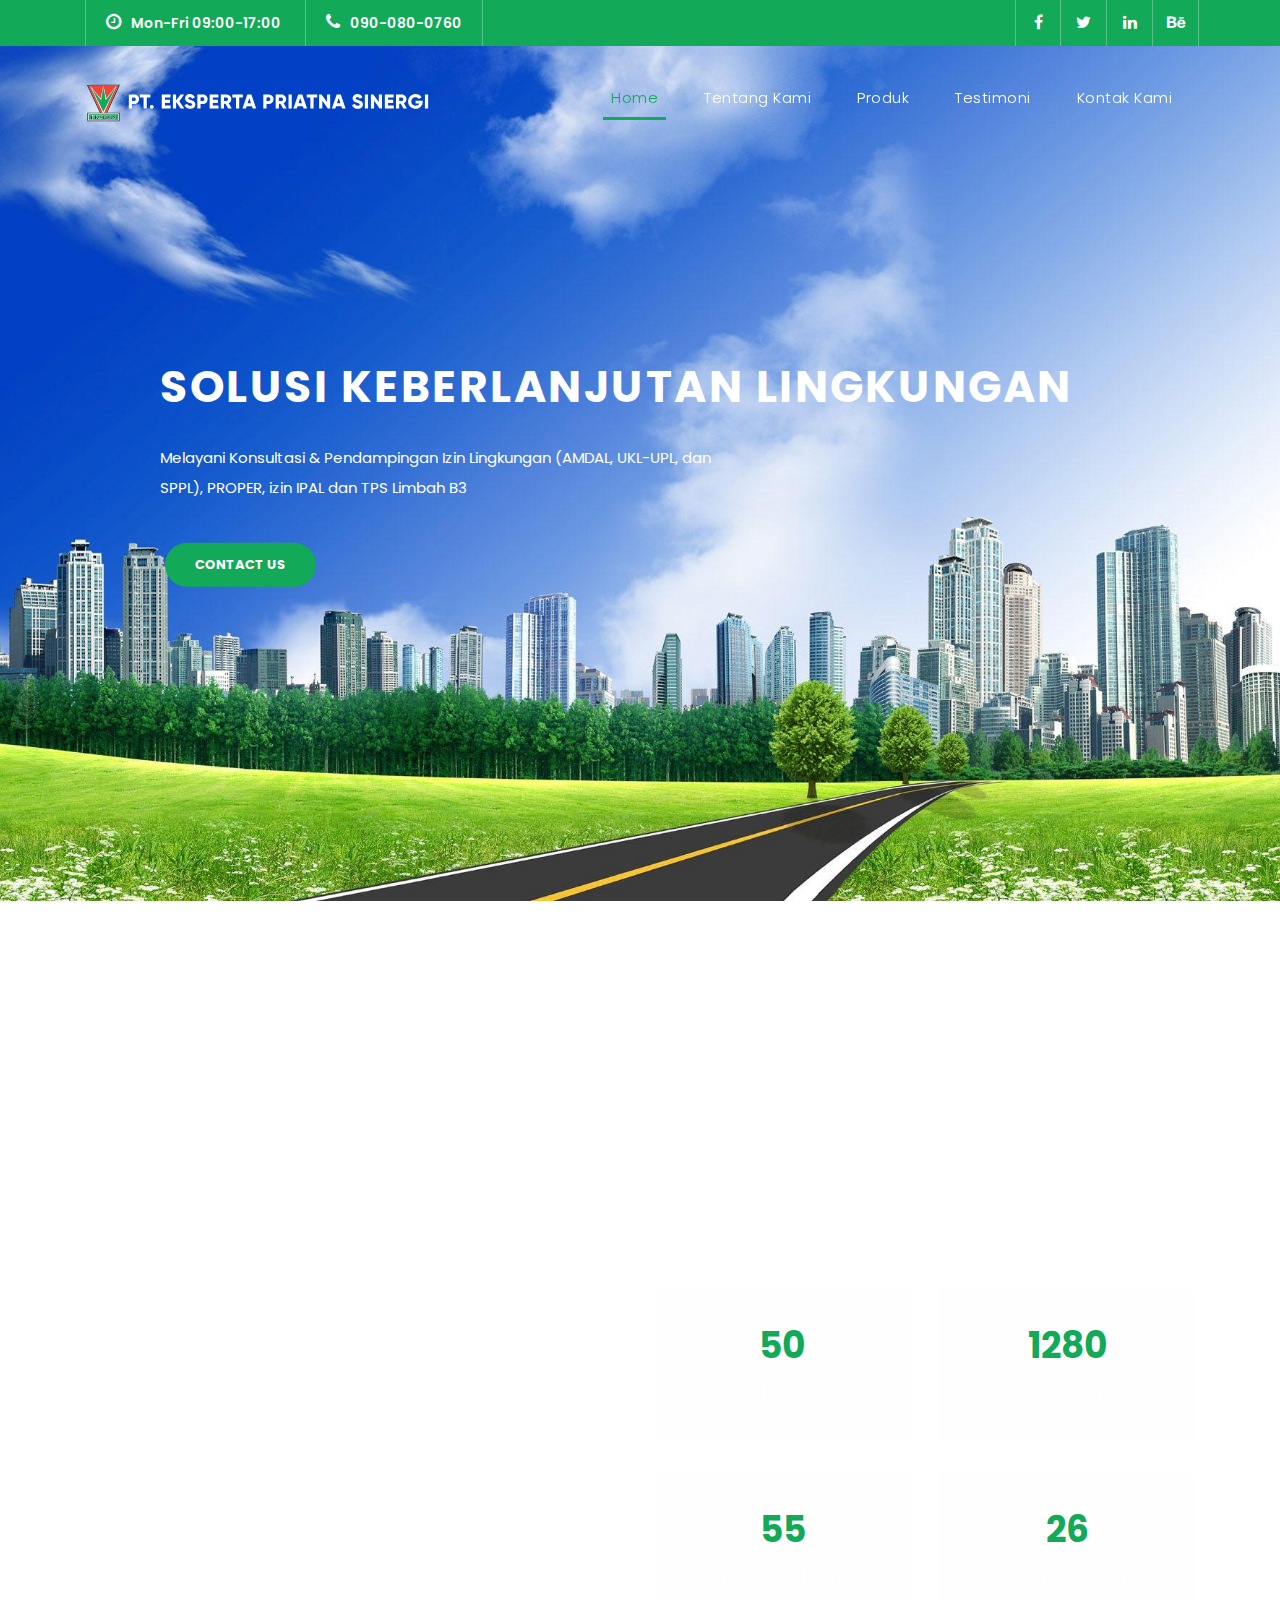
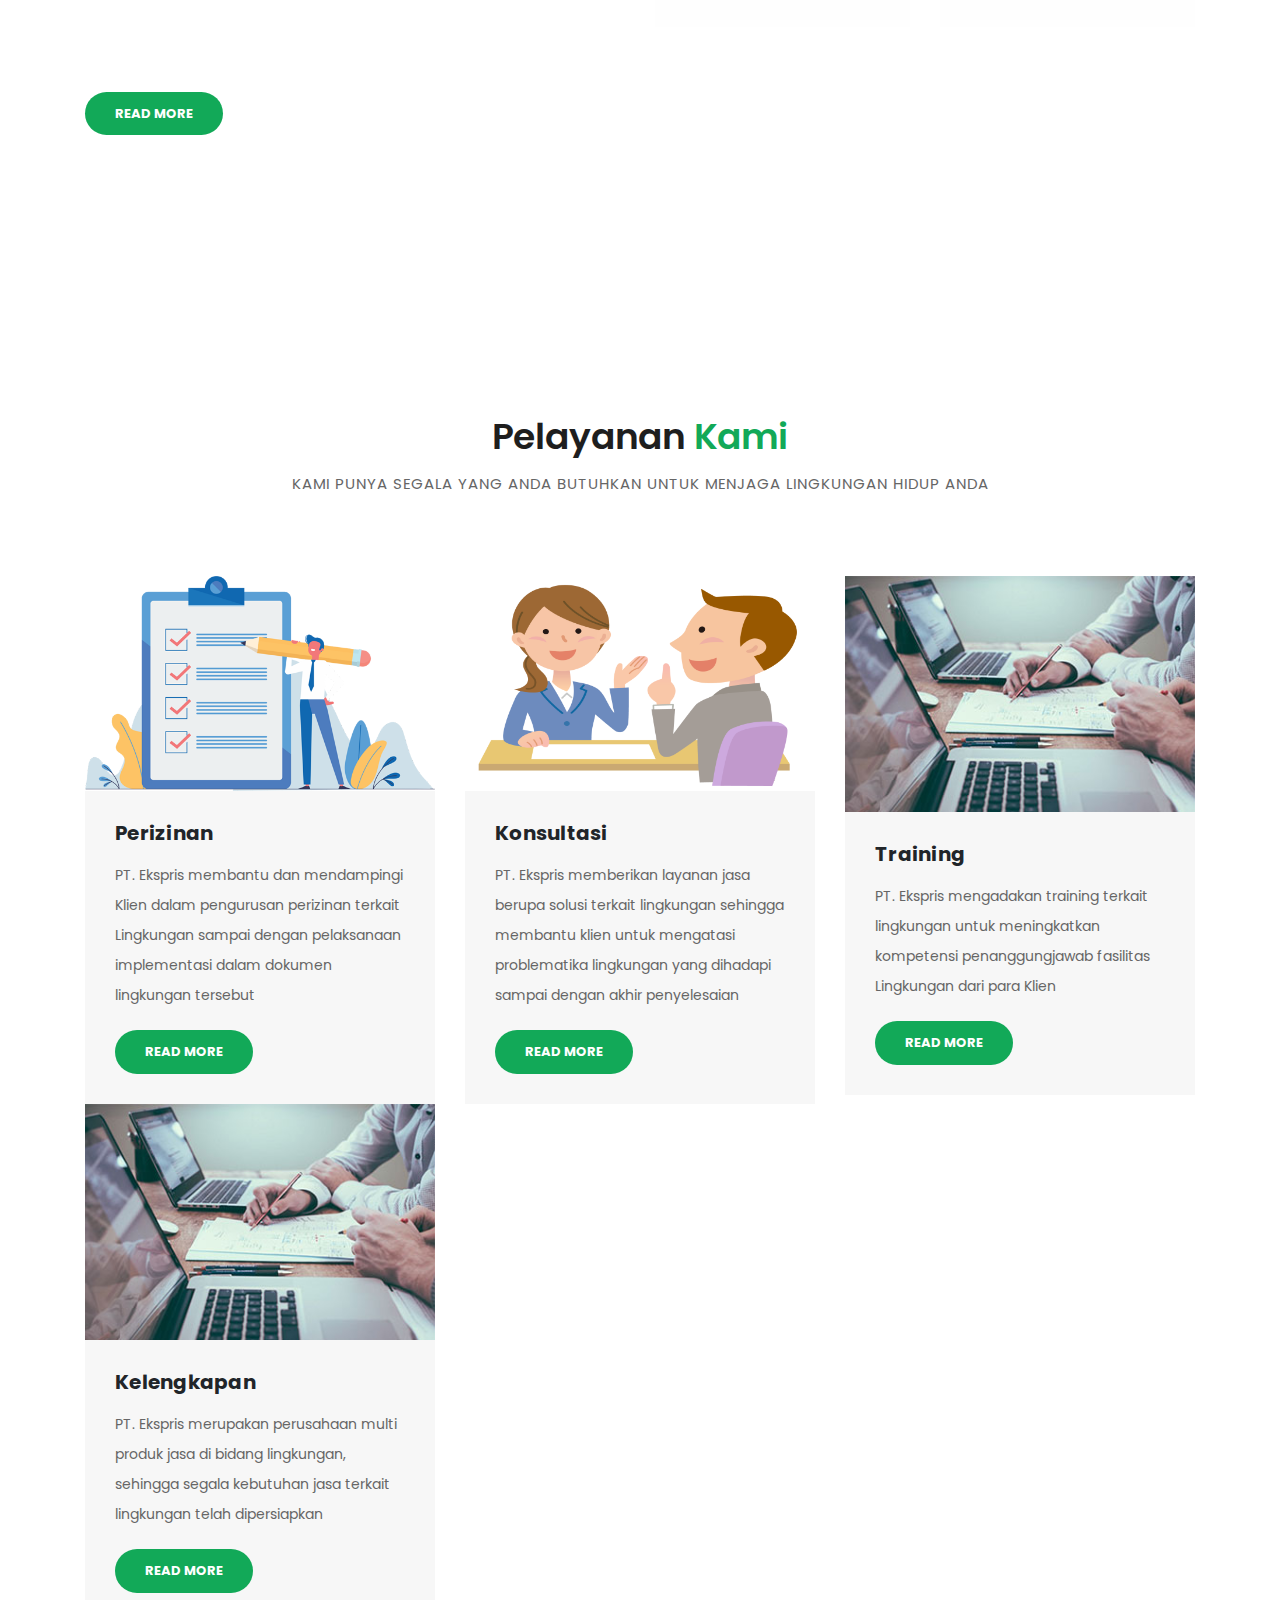
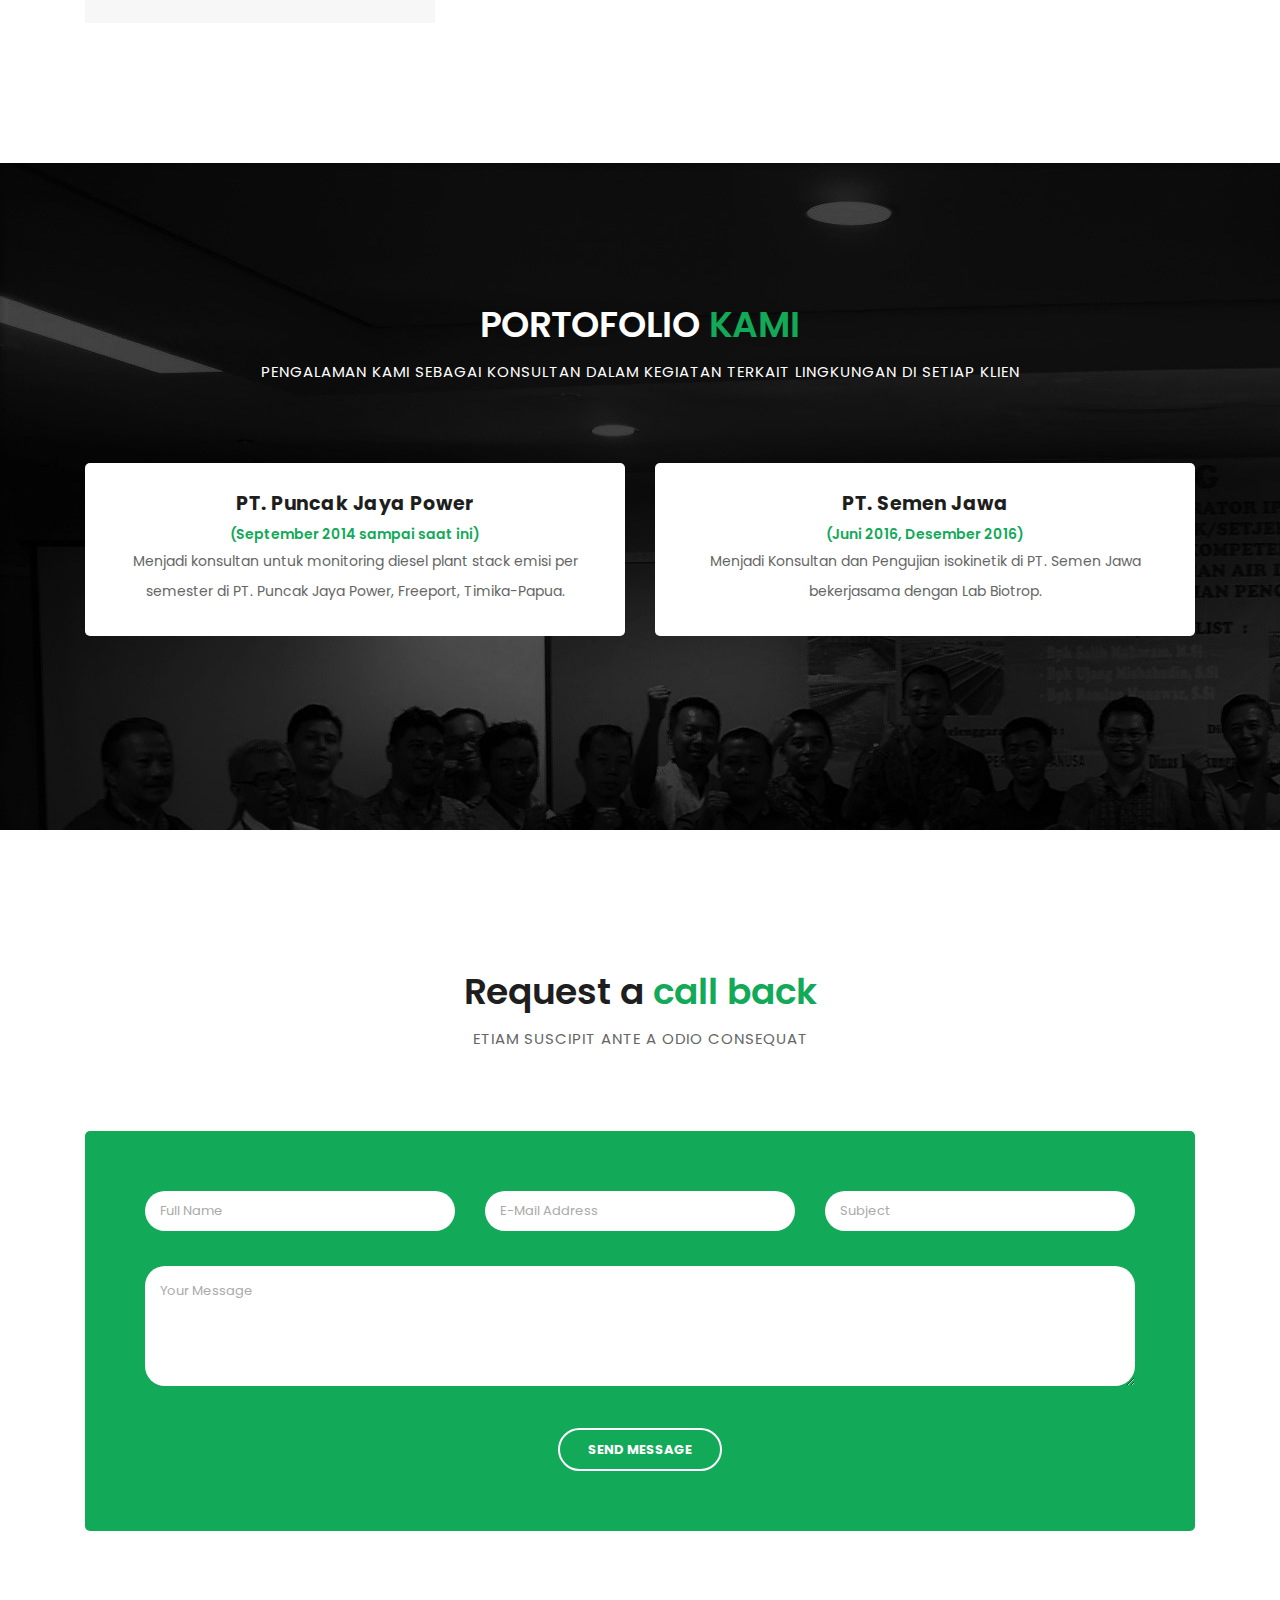
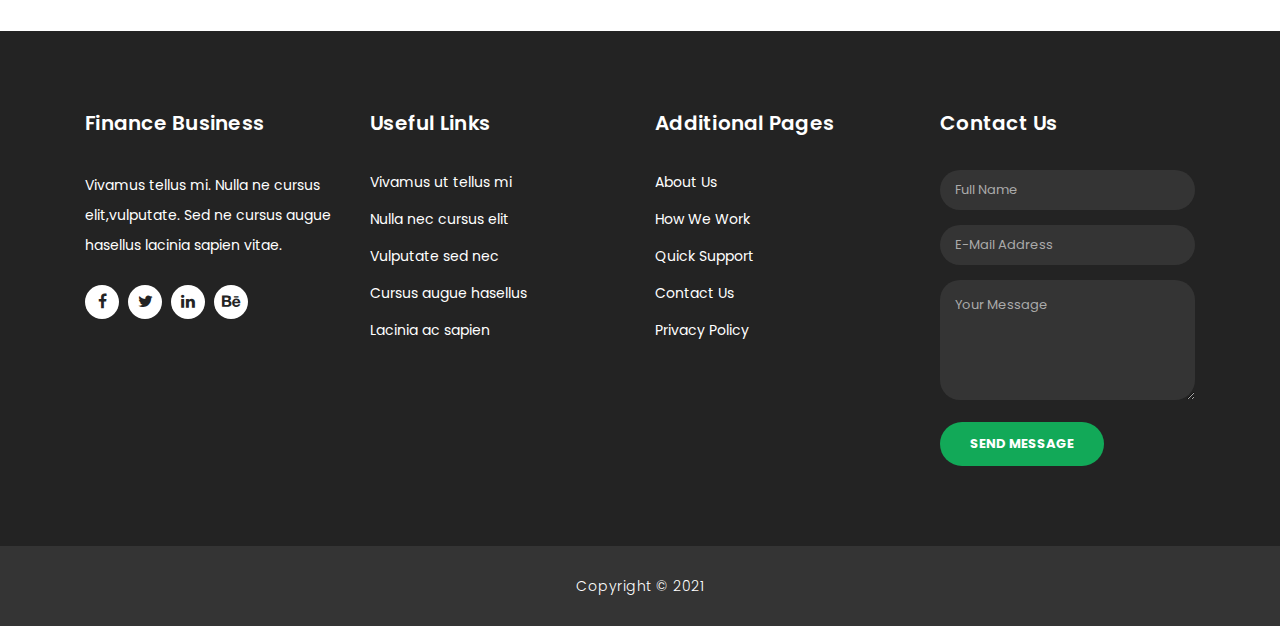
==== index.html @ 0d69b21a "remove logotext and add auto slide" ====
<!DOCTYPE html>
<html lang="en">
  <head>
    <meta charset="utf-8" />
    <meta
      name="viewport"
      content="width=device-width, initial-scale=1, shrink-to-fit=no"
    />
    <meta name="description" content="" />
    <meta name="author" content="TemplateMo" />
    <link
      href="https://fonts.googleapis.com/css?family=Poppins:100,200,300,400,500,600,700,800,900&display=swap"
      rel="stylesheet"
    />

    <title>PT. EKSPERTA PRIATNA TEKNOLOGI</title>

    <!-- Bootstrap core CSS -->
    <link href="vendor/bootstrap/css/bootstrap.min.css" rel="stylesheet" />

    <!-- Additional CSS Files -->
    <link rel="stylesheet" href="assets/css/fontawesome.css" />
    <link rel="stylesheet" href="assets/css/templatemo-finance-business.css" />
    <link rel="stylesheet" href="assets/css/owl.css" />
    <!--

Finance Business TemplateMo

https://templatemo.com/tm-545-finance-business

-->
  </head>

  <body>
    <!-- ***** Preloader Start ***** -->
    <div id="preloader">
      <div class="jumper">
        <div></div>
        <div></div>
        <div></div>
      </div>
    </div>
    <!-- ***** Preloader End ***** -->

    <!-- Header -->
    <div class="sub-header">
      <div class="container">
        <div class="row">
          <div class="col-md-8 col-xs-12">
            <ul class="left-info">
              <li>
                <a href="#"><i class="fa fa-clock-o"></i>Mon-Fri 09:00-17:00</a>
              </li>
              <li>
                <a href="#"><i class="fa fa-phone"></i>090-080-0760</a>
              </li>
            </ul>
          </div>
          <div class="col-md-4">
            <ul class="right-icons">
              <li>
                <a href="#"><i class="fa fa-facebook"></i></a>
              </li>
              <li>
                <a href="#"><i class="fa fa-twitter"></i></a>
              </li>
              <li>
                <a href="#"><i class="fa fa-linkedin"></i></a>
              </li>
              <li>
                <a href="#"><i class="fa fa-behance"></i></a>
              </li>
            </ul>
          </div>
        </div>
      </div>
    </div>

    <header class="">
      <nav class="navbar navbar-expand-lg">
        <div class="container">
          <a class="navbar-brand" href="index.html">
            <img
              src="./assets/images/logo.svg"
              alt="logo"
              style="height: 40px"
            />
            <!-- <h2>PT. EKSPERTA PRIATNA TEKNOLOGI</h2> -->
          </a>
          <button
            class="navbar-toggler"
            type="button"
            data-toggle="collapse"
            data-target="#navbarResponsive"
            aria-controls="navbarResponsive"
            aria-expanded="false"
            aria-label="Toggle navigation"
          >
            <span class="navbar-toggler-icon"></span>
          </button>
          <div class="collapse navbar-collapse" id="navbarResponsive">
            <ul class="navbar-nav ml-auto">
              <li class="nav-item active">
                <a class="nav-link" href="#top"
                  >Home
                  <span class="sr-only">(current)</span>
                </a>
              </li>
              <li class="nav-item">
                <a class="nav-link" href="#">Tentang Kami</a>
              </li>
              <li class="nav-item">
                <a class="nav-link" href="#">Produk</a>
              </li>
              <li class="nav-item">
                <a class="nav-link" href="#">Testimoni</a>
              </li>
              <li class="nav-item">
                <a class="nav-link" href="#">Kontak Kami</a>
              </li>
            </ul>
          </div>
        </div>
      </nav>
    </header>

    <div class="main-banner header-text" id="top">
    <div class="Modern-Slider">
      <!-- Item -->
      <div class="item item-1">
        <div class="img-fill">
          <div class="text-content">
            <h4>SOLUSI KEBERLANJUTAN LINGKUNGAN</h4>
            <p>
              Melayani Konsultasi & Pendampingan Izin Lingkungan (AMDAL,
              UKL-UPL, dan SPPL), PROPER, izin IPAL dan TPS Limbah B3
            </p>

            <a href="#" class="filled-button">contact us</a>
          </div>
        </div>
      </div>
      <!-- // Item -->
      <!-- Item -->
      <!-- <div class="item item-2"> -->
      <!-- <div class="img-fill"> -->
      <!-- <div class="text-content">
            <h6>Kami Disini untuk mensupport</h6>
            <h4>
              Konsultasi<br />
              Lingkungan
            </h4>
            <p>
              PT. Ekspris membantu dan mendampingi Klien dalam pengurusan
              perizinan terkait Lingkungan sampai dengan pelaksanaan
              implementasi dalam dokumen lingkungan tersebut
            </p>
            <a href="services.html" class="filled-button">our services</a>
          </div>
        </div>
      </div>
      <!-- // Item -->
      <!-- Item -->
      <!-- <div class="item item-3">
        <div class="img-fill">
          <div class="text-content">
            <h6>Meningkatkan Kompetensi</h6>
            <h4>Training</h4>
            <p>
              PT. Ekspris mengadakan training terkait lingkungan untuk
              meningkatkan kompetensi penanggungjawab fasilitas Lingkungan
              dari para Klien
            </p>
            <a href="about.html" class="filled-button">learn more</a>
          </div>
        </div>
      </div> -->
      <!-- // Item -->
    </div>
  </div>
    <!-- Banner Ends Here -->
	
	 <div class="fun-facts">
      <div class="container">
        <div class="row">
          <div class="col-md-6">
            <div class="left-content">
              <span>Tentang Ekspris</span>
              <h2>Siapa Kami?</em></h2>
              <p style="text-align: justify;">
              PT. EKSPERTA PRIATNA SINERGI atau disingkat PT. EKSPRIS, yang didirikan pada tanggal 14 Februari 2019 oleh praktisi handal bidang lingkungan, 
			  di Kota Tangerang Selatan. Perusahaan ini bergerak di bidang Jasa Konsultan Lingkungan dan merupakan kelanjutan dari perusahaan sebelumnya
			  dengan pengembangan bisnis dan ruang lingkup yang lebih luas untuk bisa lebih berkompetisi dalam bidang Lingkungan berskala Nasional. <br><br>
			  Seluruh pekerjaan PT. Ekspris dilakukan oleh para Tenaga Ahli yang handal, sehingga selalu memberikan solusi yang terbaik dalam setiap 
			  problematika lingkungan hidup yang dihadapi oleh para Klien dan solusi tersebut dapat dipertanggungjawabkan ke depan.
              </p>
              <a href="" class="filled-button">Read More</a>
            </div>
          </div>
          <div class="col-md-6 align-self-center">
            <div class="row">
              <div class="col-md-6">
                <div class="count-area-content">
                  <div class="count-digit">50</div>
                  <div class="count-title">Clients</div>
                </div>
              </div>
              <div class="col-md-6">
                <div class="count-area-content">
                  <div class="count-digit">1280</div>
                  <div class="count-title">Great Reviews</div>
                </div>
              </div>
              <div class="col-md-6">
                <div class="count-area-content">
                  <div class="count-digit">55</div>
                  <div class="count-title">Projects Done</div>
                </div>
              </div>
              <div class="col-md-6">
                <div class="count-area-content">
                  <div class="count-digit">26</div>
                  <div class="count-title">Awards Won</div>
                </div>
              </div>
            </div>
          </div>
        </div>
      </div>
    </div>

    <div class="services">
      <div class="container">
        <div class="row">
          <div class="col-md-12">
            <div class="section-heading">
              <h2>Pelayanan <em>Kami</em></h2>
              <span>Kami punya segala yang anda butuhkan untuk menjaga lingkungan hidup anda</span>
            </div>
          </div>
          <div class="col-md-4">
            <div class="service-item">
              <img src="assets/images/perizinan.png" alt="" />
              <div class="down-content">
                <h4>Perizinan</h4>
                <p>
                  PT. Ekspris membantu dan mendampingi Klien dalam pengurusan
                  perizinan terkait Lingkungan sampai dengan pelaksanaan
                  implementasi dalam dokumen lingkungan tersebut
                </p>
                <a href="" class="filled-button">Read More</a>
              </div>
            </div>
          </div>
          <div class="col-md-4">
            <div class="service-item">
              <img src="assets/images/consultation1.png" alt="" />
              <div class="down-content">
                <h4>Konsultasi</h4>
                <p>
                  PT. Ekspris memberikan layanan jasa berupa solusi terkait
                  lingkungan sehingga membantu klien untuk mengatasi
                  problematika lingkungan yang dihadapi sampai dengan akhir
                  penyelesaian
                </p>
                <a href="" class="filled-button">Read More</a>
              </div>
            </div>
          </div>
          <div class="col-md-4">
            <div class="service-item">
              <img src="assets/images/service_03.jpg" alt="" />
              <div class="down-content">
                <h4>Training</h4>
                <p>
                  PT. Ekspris mengadakan training terkait lingkungan untuk
                  meningkatkan kompetensi penanggungjawab fasilitas Lingkungan
                  dari para Klien
                </p>
                <a href="" class="filled-button">Read More</a>
              </div>
            </div>
          </div>
          <div class="col-md-4">
            <div class="service-item">
              <img src="assets/images/service_03.jpg" alt="" />
              <div class="down-content">
                <h4>Kelengkapan</h4>
                <p>
                  PT. Ekspris merupakan perusahaan multi produk jasa di bidang
                  lingkungan, sehingga segala kebutuhan jasa terkait lingkungan
                  telah dipersiapkan
                </p>
                <a href="" class="filled-button">Read More</a>
              </div>
            </div>
          </div>
        </div>
      </div>
    </div>


    <!-- <div class="more-info"> -->
      <!-- <div class="container"> -->
        <!-- <div class="row"> -->
          <!-- <div class="col-md-12"> -->
            <!-- <div class="more-info-content"> -->
              <!-- <div class="row"> -->
                <!-- <div class="col-md-6"> -->
                  <!-- <div class="left-image"> -->
                    <!-- <img src="assets/images/more-info.jpg" alt="" /> -->
                  <!-- </div> -->
                <!-- </div> -->
                <!-- <div class="col-md-6 align-self-center"> -->
                  <!-- <div class="right-content"> -->
                    <!-- <span>Who we are</span> -->
                    <!-- <h2><em>PT. EKSPERTA PRIATNA SINERGI</em></h2> -->
                    <!-- <p> -->
                      <!-- PT. EKSPERTA PRIATNA SINERGI atau disingkat PT. EKSPRIS, -->
                      <!-- yang didirikan pada tanggal 14 Februari 2019 oleh praktisi -->
                      <!-- handal bidang lingkungan, di Kota Tangerang Selatan. -->
                      <!-- Perusahaan ini bergerak di bidang Jasa Konsultan -->
                      <!-- Lingkungan dan merupakan kelanjutan dari perusahaan -->
                      <!-- sebelumnya dengan pengembangan bisnis dan ruang lingkup -->
                      <!-- yang lebih luas untuk bisa lebih berkompetisi dalam bidang -->
                      <!-- Lingkungan berskala Nasional. Seluruh pekerjaan PT. -->
                      <!-- Ekspris dilakukan oleh para Tenaga Ahli yang handal, -->
                      <!-- sehingga selalu memberikan solusi yang terbaik dalam -->
                      <!-- setiap problematika lingkungan hidup yang dihadapi oleh -->
                      <!-- para Klien dan solusi tersebut dapat dipertanggungjawabkan -->
                      <!-- ke depan. -->
                    <!-- </p> -->
                    <!-- <a href="#" class="filled-button">Read More</a> -->
                  <!-- </div> -->
                <!-- </div> -->
              <!-- </div> -->
            <!-- </div> -->
          <!-- </div> -->
        <!-- </div> -->
      <!-- </div> -->
    <!-- </div> -->

    <div class="testimonials">
      <div class="container">
        <div class="row">
          <div class="col-md-12">
            <div class="section-heading">
              <h2 style="color:white">PORTOFOLIO <em>KAMI</em></h2>
              <span style="color:white"
                >Pengalaman kami sebagai konsultan dalam kegiatan terkait
                lingkungan di setiap klien</span
              >
            </div>
          </div>
          <div class="col-md-12">
            <div class="owl-testimonials owl-carousel">
              <div class="testimonial-item">
                <div class="inner-content">
                  <img
                    src="https://gamasemesta.id/wp-content/uploads/2019/12/indonesia-power.png"
                    alt=""
                  />
                  <h4>PT. Puncak Jaya Power</h4>
                  <span>(September 2014 sampai saat ini)</span>
                  <p>
                    Menjadi konsultan untuk monitoring diesel plant stack emisi
                    per semester di PT. Puncak Jaya Power, Freeport,
                    Timika-Papua.
                  </p>
                </div>
                <!-- <img src="http://placehold.it/60x60" alt="" /> -->
              </div>

              <div class="testimonial-item">
                <div class="inner-content">
                  <img
                    src="https://gamasemesta.id/wp-content/uploads/2019/12/indonesia-power.png"
                    alt=""
                  />
                  <h4>PT. Semen Jawa</h4>
                  <span>(Juni 2016, Desember 2016)</span>
                  <p>
                    Menjadi Konsultan dan Pengujian isokinetik di PT. Semen Jawa
                    bekerjasama dengan Lab Biotrop.
                  </p>
                </div>
                <!-- <img src="http://placehold.it/60x60" alt="" /> -->
              </div>

              <div class="testimonial-item">
                <div class="inner-content">
                  <img
                    src="https://gamasemesta.id/wp-content/uploads/2019/12/indonesia-power.png"
                    alt=""
                  />
                  <h4>PT. Wika Gedung</h4>
                  <span>(Mei 2018)</span>
                  <p>
                    Membantu pengurusan Dokumen AMDAL untuk PT. Wika Gedung pada
                    kegiatan Pembangunan Gedung Kantor Dinas Pendidikan Provinsi
                    DKI Jakarta.
                  </p>
                </div>
                <!-- <img src="http://placehold.it/60x60" alt="" /> -->
              </div>

              <div class="testimonial-item">
                <div class="inner-content">
                  <img
                    src="https://gamasemesta.id/wp-content/uploads/2019/12/indonesia-power.png"
                    alt=""
                  />
                  <h4>PT. Inalum (Persero)</h4>
                  <span>(Januari 2016 - Juni 2016)</span>
                  <p>
                    Menjadi Tenaga ahli dalam tata kelola limbah B3 di PT.
                    INALUM (PERSERO), Kuala Tanjung berkerjasama dengan PT.
                    INUKI.
                  </p>
                </div>
                <!-- <img src="http://placehold.it/60x60" alt="" /> -->
              </div>
            </div>
          </div>
        </div>
      </div>
    </div>

    <div class="callback-form">
      <div class="container">
        <div class="row">
          <div class="col-md-12">
            <div class="section-heading">
              <h2>Request a <em>call back</em></h2>
              <span>Etiam suscipit ante a odio consequat</span>
            </div>
          </div>
          <div class="col-md-12">
            <div class="contact-form">
              <form id="contact" action="" method="post">
                <div class="row">
                  <div class="col-lg-4 col-md-12 col-sm-12">
                    <fieldset>
                      <input
                        name="name"
                        type="text"
                        class="form-control"
                        id="name"
                        placeholder="Full Name"
                        required=""
                      />
                    </fieldset>
                  </div>
                  <div class="col-lg-4 col-md-12 col-sm-12">
                    <fieldset>
                      <input
                        name="email"
                        type="text"
                        class="form-control"
                        id="email"
                        pattern="[^ @]*@[^ @]*"
                        placeholder="E-Mail Address"
                        required=""
                      />
                    </fieldset>
                  </div>
                  <div class="col-lg-4 col-md-12 col-sm-12">
                    <fieldset>
                      <input
                        name="subject"
                        type="text"
                        class="form-control"
                        id="subject"
                        placeholder="Subject"
                        required=""
                      />
                    </fieldset>
                  </div>
                  <div class="col-lg-12">
                    <fieldset>
                      <textarea
                        name="message"
                        rows="6"
                        class="form-control"
                        id="message"
                        placeholder="Your Message"
                        required=""
                      ></textarea>
                    </fieldset>
                  </div>
                  <div class="col-lg-12">
                    <fieldset>
                      <button
                        type="submit"
                        id="form-submit"
                        class="border-button"
                      >
                        Send Message
                      </button>
                    </fieldset>
                  </div>
                </div>
              </form>
            </div>
          </div>
        </div>
      </div>
    </div>

    <!-- <div class="partners">
      <div class="container">
        <div class="row">
          <div class="col-md-12">
            <div class="owl-partners owl-carousel">
              <div class="partner-item">
                <img src="assets/images/client-01.png" title="1" alt="1" />
              </div>

              <div class="partner-item">
                <img src="assets/images/client-01.png" title="2" alt="2" />
              </div>

              <div class="partner-item">
                <img src="assets/images/client-01.png" title="3" alt="3" />
              </div>

              <div class="partner-item">
                <img src="assets/images/client-01.png" title="4" alt="4" />
              </div>

              <div class="partner-item">
                <img src="assets/images/client-01.png" title="5" alt="5" />
              </div>
            </div>
          </div>
        </div>
      </div>
    </div> -->

    <!-- Footer Starts Here -->
    <footer>
      <div class="container">
        <div class="row">
          <div class="col-md-3 footer-item">
            <h4>Finance Business</h4>
            <p>
              Vivamus tellus mi. Nulla ne cursus elit,vulputate. Sed ne cursus
              augue hasellus lacinia sapien vitae.
            </p>
            <ul class="social-icons">
              <li>
                <a
                  rel="nofollow"
                  href="https://fb.com/templatemo"
                  target="_blank"
                  ><i class="fa fa-facebook"></i
                ></a>
              </li>
              <li>
                <a href="#"><i class="fa fa-twitter"></i></a>
              </li>
              <li>
                <a href="#"><i class="fa fa-linkedin"></i></a>
              </li>
              <li>
                <a href="#"><i class="fa fa-behance"></i></a>
              </li>
            </ul>
          </div>
          <div class="col-md-3 footer-item">
            <h4>Useful Links</h4>
            <ul class="menu-list">
              <li><a href="#">Vivamus ut tellus mi</a></li>
              <li><a href="#">Nulla nec cursus elit</a></li>
              <li><a href="#">Vulputate sed nec</a></li>
              <li><a href="#">Cursus augue hasellus</a></li>
              <li><a href="#">Lacinia ac sapien</a></li>
            </ul>
          </div>
          <div class="col-md-3 footer-item">
            <h4>Additional Pages</h4>
            <ul class="menu-list">
              <li><a href="#">About Us</a></li>
              <li><a href="#">How We Work</a></li>
              <li><a href="#">Quick Support</a></li>
              <li><a href="#">Contact Us</a></li>
              <li><a href="#">Privacy Policy</a></li>
            </ul>
          </div>
          <div class="col-md-3 footer-item last-item">
            <h4>Contact Us</h4>
            <div class="contact-form">
              <form id="contact footer-contact" action="" method="post">
                <div class="row">
                  <div class="col-lg-12 col-md-12 col-sm-12">
                    <fieldset>
                      <input
                        name="name"
                        type="text"
                        class="form-control"
                        id="name"
                        placeholder="Full Name"
                        required=""
                      />
                    </fieldset>
                  </div>
                  <div class="col-lg-12 col-md-12 col-sm-12">
                    <fieldset>
                      <input
                        name="email"
                        type="text"
                        class="form-control"
                        id="email"
                        pattern="[^ @]*@[^ @]*"
                        placeholder="E-Mail Address"
                        required=""
                      />
                    </fieldset>
                  </div>
                  <div class="col-lg-12">
                    <fieldset>
                      <textarea
                        name="message"
                        rows="6"
                        class="form-control"
                        id="message"
                        placeholder="Your Message"
                        required=""
                      ></textarea>
                    </fieldset>
                  </div>
                  <div class="col-lg-12">
                    <fieldset>
                      <button
                        type="submit"
                        id="form-submit"
                        class="filled-button"
                      >
                        Send Message
                      </button>
                    </fieldset>
                  </div>
                </div>
              </form>
            </div>
          </div>
        </div>
      </div>
    </footer>

    <div class="sub-footer">
      <div class="container">
        <div class="row">
          <div class="col-md-12">
            <p>Copyright &copy; 2021</p>
          </div>
        </div>
      </div>
    </div>

    <!-- Bootstrap core JavaScript -->
    <script src="vendor/jquery/jquery.min.js"></script>
    <script src="vendor/bootstrap/js/bootstrap.bundle.min.js"></script>

    <!-- Additional Scripts -->
    <script src="assets/js/custom.js"></script>
    <script src="assets/js/owl.js"></script>
    <script src="assets/js/slick.js"></script>
    <script src="assets/js/accordions.js"></script>

    <script language="text/Javascript">
      cleared[0] = cleared[1] = cleared[2] = 0; //set a cleared flag for each field
      function clearField(t) {
        //declaring the array outside of the
        if (!cleared[t.id]) {
          // function makes it static and global
          cleared[t.id] = 1; // you could use true and false, but that's more typing
          t.value = ""; // with more chance of typos
          t.style.color = "#fff";
        }
      }
    </script>
  </body>
</html>
---- assets/css/templatemo-finance-business.css ----
/* 

TemplateMo - Finance Business

https://templatemo.com/tm-545-finance-business

*/
:root {
  --primary-color: #12a958;
}

body {
  font-family: "Poppins", sans-serif;
  overflow-x: hidden;
  text-rendering: optimizeLegibility;
  -webkit-font-smoothing: antialiased;
  -moz-osx-font-smoothing: grayscale;
}
p {
  margin-bottom: 0px;
  font-size: 14px;
  color: #666666;
  line-height: 30px;
}
a {
  text-decoration: none !important;
}
ul {
  padding: 0;
  margin: 0;
  list-style: none;
}

h1,
h2,
h3,
h4,
h5,
h6 {
  margin: 0px;
}

a.filled-button {
  background-color: var(--primary-color);
  color: #fff;
  font-size: 13px;
  text-transform: uppercase;
  font-weight: 700;
  padding: 12px 30px;
  border-radius: 30px;
  display: inline-block;
  transition: all 0.3s;
}

a.filled-button:hover {
  background-color: #fff;
  color: var(--primary-color);
}

a.border-button {
  background-color: transparent;
  color: #fff;
  border: 2px solid #fff;
  font-size: 13px;
  text-transform: uppercase;
  font-weight: 700;
  padding: 10px 28px;
  border-radius: 30px;
  display: inline-block;
  transition: all 0.3s;
}

a.border-button:hover {
  background-color: #fff;
  color: var(--primary-color);
}

.section-heading {
  text-align: center;
  margin-bottom: 80px;
}

.section-heading h2 {
  font-size: 36px;
  font-weight: 600;
  color: #1e1e1e;
}

.section-heading em {
  font-style: normal;
  color: var(--primary-color);
}

.section-heading span {
  display: block;
  margin-top: 15px;
  text-transform: uppercase;
  font-size: 15px;
  color: #666;
  letter-spacing: 1px;
}

#preloader {
  overflow: hidden;
  background: var(--primary-color);
  left: 0;
  right: 0;
  top: 0;
  bottom: 0;
  position: fixed;
  z-index: 9999999;
  color: #fff;
}

#preloader .jumper {
  left: 0;
  top: 0;
  right: 0;
  bottom: 0;
  display: block;
  position: absolute;
  margin: auto;
  width: 50px;
  height: 50px;
}

#preloader .jumper > div {
  background-color: #fff;
  width: 10px;
  height: 10px;
  border-radius: 100%;
  -webkit-animation-fill-mode: both;
  animation-fill-mode: both;
  position: absolute;
  opacity: 0;
  width: 50px;
  height: 50px;
  -webkit-animation: jumper 1s 0s linear infinite;
  animation: jumper 1s 0s linear infinite;
}

#preloader .jumper > div:nth-child(2) {
  -webkit-animation-delay: 0.33333s;
  animation-delay: 0.33333s;
}

#preloader .jumper > div:nth-child(3) {
  -webkit-animation-delay: 0.66666s;
  animation-delay: 0.66666s;
}

@-webkit-keyframes jumper {
  0% {
    opacity: 0;
    -webkit-transform: scale(0);
    transform: scale(0);
  }
  5% {
    opacity: 1;
  }
  100% {
    -webkit-transform: scale(1);
    transform: scale(1);
    opacity: 0;
  }
}

@keyframes jumper {
  0% {
    opacity: 0;
    -webkit-transform: scale(0);
    transform: scale(0);
  }
  5% {
    opacity: 1;
  }
  100% {
    opacity: 0;
  }
}

/* Sub Header Style */

.sub-header {
  background-color: var(--primary-color);
  height: 46px;
  line-height: 46px;
}

.sub-header ul li {
  display: inline-block;
}

.sub-header ul.left-info li {
  border-left: 1px solid rgba(250, 250, 250, 0.3);
  padding: 0px 20px;
}

.sub-header ul.left-info li:last-child {
  border-right: 1px solid rgba(250, 250, 250, 0.3);
}

.sub-header ul.left-info li i {
  margin-right: 10px;
  font-size: 18px;
}

.sub-header ul.left-info li a {
  color: #fff;
  font-size: 14px;
  font-weight: 600;
}

.sub-header ul.right-icons {
  float: right;
}

.sub-header ul.right-icons li {
  margin-right: -4px;
  width: 46px;
  display: inline-block;
  text-align: center;
  border-right: 1px solid rgba(250, 250, 250, 0.3);
}

.sub-header ul.right-icons li:first-child {
  border-left: 1px solid rgba(250, 250, 250, 0.3);
}

.sub-header ul.right-icons li a {
  color: #fff;
  transition: all 0.3s;
}

.sub-header ul.right-icons li a:hover {
  opacity: 0.75;
}

/* Header Style */
header {
  position: absolute;
  z-index: 99999;
  width: 100%;
  background-color: transparent !important;
  height: 80px;
  -webkit-transition: all 0.3s ease-in-out 0s;
  -moz-transition: all 0.3s ease-in-out 0s;
  -o-transition: all 0.3s ease-in-out 0s;
  transition: all 0.3s ease-in-out 0s;
}
header .navbar {
  padding: 20px 0px;
}
.background-header .navbar {
  padding: 10px 0px;
}
.background-header {
  top: 0;
  position: fixed;
  background-color: #fff !important;
  box-shadow: 0px 1px 10px rgba(0, 0, 0, 0.1);
}
.background-header .navbar-brand h2 {
  color: var(--primary-color) !important;
}
.background-header .navbar-nav a.nav-link {
  color: #1e1e1e !important;
}
.background-header .navbar-nav .nav-link:hover,
.background-header .navbar-nav .active > .nav-link,
.background-header .navbar-nav .nav-link.current,
.background-header .navbar-nav .nav-link.show,
.background-header .navbar-nav .show > .nav-link {
  color: var(--primary-color) !important;
}
.navbar .navbar-brand {
  float: left;
  margin-top: 12px;
  outline: none;
}
.navbar .navbar-brand h2 {
  color: #fff;
  text-transform: uppercase;
  font-size: 24px;
  font-weight: 700;
  -webkit-transition: all 0.3s ease 0s;
  -moz-transition: all 0.3s ease 0s;
  -o-transition: all 0.3s ease 0s;
  transition: all 0.3s ease 0s;
}
.navbar .navbar-brand h2 em {
  font-style: normal;
  font-size: 16px;
}
#navbarResponsive {
  z-index: 999;
}
.navbar-collapse {
  text-align: center;
}
.navbar .navbar-nav .nav-item {
  margin: 0px 15px;
}
.navbar .navbar-nav a.nav-link {
  text-transform: capitalize;
  font-size: 15px;
  font-weight: 300;
  letter-spacing: 0.5px;
  color: #fff;
  transition: all 0.5s;
  margin-top: 5px;
}
.navbar .navbar-nav .nav-link:hover,
.navbar .navbar-nav .active > .nav-link,
.navbar .navbar-nav .nav-link.current,
.navbar .navbar-nav .nav-link.show,
.navbar .navbar-nav .show > .nav-link {
  color: var(--primary-color);
  border-bottom: 3px solid var(--primary-color);
}
.navbar .navbar-toggler-icon {
  background-image: none;
}
.navbar .navbar-toggler {
  /* border-color: #fff;
  background-color: #fff; */
  height: 36px;
  outline: none;
  border-radius: 0px;
  position: absolute;
  right: 30px;
  top: 20px;
}
.navbar .navbar-toggler-icon:after {
  content: "\f0c9";
  color: var(--primary-color);
  font-size: 18px;
  line-height: 26px;
  font-family: "FontAwesome";
}

/* Banner Style */

.img-fill {
  width: 100%;
  display: block;
  overflow: hidden;
  position: relative;
  text-align: center;
}

.img-fill img {
  min-height: 100%;
  min-width: 100%;
  position: relative;
  display: inline-block;
  max-width: none;
}

*,
*:before,
*:after {
  -webkit-box-sizing: border-box;
  box-sizing: border-box;
  -webkit-font-smoothing: antialiased;
  -moz-osx-font-smoothing: grayscale;
}

.Grid1k {
  padding: 0 15px;
  max-width: 1200px;
  margin: auto;
}

.blocks-box,
.slick-slider {
  margin: 0;
  padding: 0 !important;
}

.slick-slide {
  float: left;
  padding: 0;
}

.Modern-Slider .item .img-fill {
  background-size: cover;
  background-position: center center;
  background-repeat: no-repeat;
  height: 95vh;
}

.Modern-Slider .item-1 .img-fill {
  background-image: url(../images/bg04.jpg);
}

/*
.Modern-Slider .item-2 .img-fill {
  background-image: url(../images/slide_02.jpg);
}

.Modern-Slider .item-3 .img-fill {
  background-image: url(../images/slide_03.jpg);
}
*/

.Modern-Slider .NextArrow {
  position: absolute;
  top: 50%;
  right: 30px;
  border: 0 none;
  background-color: transparent;
  text-align: center;
  font-size: 36px;
  font-family: "FontAwesome";
  color: #fff;
  z-index: 5;
  outline: none;
  cursor: pointer;
}

.Modern-Slider .NextArrow:before {
  content: "\f105";
}

.Modern-Slider .PrevArrow {
  position: absolute;
  top: 50%;
  left: 30px;
  border: 0 none;
  background-color: transparent;
  text-align: center;
  font-size: 36px;
  font-family: "FontAwesome";
  color: #fff;
  z-index: 5;
  outline: none;
  cursor: pointer;
}

.Modern-Slider .PrevArrow:before {
  content: "\f104";
}

ul.slick-dots {
  display: none !important;
}

.Modern-Slider .text-content {
  text-align: left;
  width: 75%;
  position: absolute;
  top: 50%;
  left: 50%;
  transform: translate(-50%, -50%);
}

.Modern-Slider .item h6 {
  margin-bottom: 15px;
  font-size: 22px;
  text-transform: uppercase;
  font-weight: 700;
  letter-spacing: 1px;
  color: var(--primary-color);
  animation: fadeOutRight 1s both;
}

.Modern-Slider .item h4 {
  margin-bottom: 30px;
  text-transform: uppercase;
  font-size: 44px;
  font-weight: 700;
  letter-spacing: 2.5px;
  color: #fff;
  overflow: hidden;
  animation: fadeOutLeft 1s both;
}

.Modern-Slider .item p {
  max-width: 570px;
  color: #fff;
  font-size: 15px;
  font-weight: 400;
  line-height: 30px;
  margin-bottom: 40px;
}

.Modern-Slider .item a {
  margin: 0 5px;
}

.Modern-Slider .item.slick-active h6 {
  animation: fadeInDown 1s both 1s;
}

.Modern-Slider .item.slick-active h4 {
  animation: fadeInLeft 1s both 1.5s;
}

.Modern-Slider .item.slick-active {
  animation: Slick-FastSwipeIn 1s both;
}

.Modern-Slider .buttons {
  position: relative;
}

.Modern-Slider {
  background: #000;
}

/* ==== Slick Slider Css Ruls === */
.slick-slider {
  position: relative;
  display: block;
  -webkit-user-select: none;
  -moz-user-select: none;
  -ms-user-select: none;
  user-select: none;
  -webkit-touch-callout: none;
  -khtml-user-select: none;
  -ms-touch-action: pan-y;
  touch-action: pan-y;
  -webkit-tap-highlight-color: transparent;
}
.slick-list {
  position: relative;
  display: block;
  overflow: hidden;
  margin: 0;
  padding: 0;
}
.slick-list:focus {
  outline: none;
}
.slick-list.dragging {
  cursor: hand;
}
.slick-slider .slick-track,
.slick-slider .slick-list {
  -webkit-transform: translate3d(0, 0, 0);
  -ms-transform: translate3d(0, 0, 0);
  transform: translate3d(0, 0, 0);
}
.slick-track {
  position: relative;
  top: 0;
  left: 0;
  display: block;
}
.slick-track:before,
.slick-track:after {
  display: table;
  content: "";
}
.slick-track:after {
  clear: both;
}
.slick-loading .slick-track {
  visibility: hidden;
}
.slick-slide {
  display: none;
  float: left /* If RTL Make This Right */;
  height: 100%;
  min-height: 1px;
}
.slick-slide.dragging img {
  pointer-events: none;
}
.slick-initialized .slick-slide {
  display: block;
}
.slick-loading .slick-slide {
  visibility: hidden;
}
.slick-vertical .slick-slide {
  display: block;
  height: auto;
  border: 1px solid transparent;
}

/* Request Form */

.request-form {
  background-color: var(--primary-color);
  padding: 40px 0px;
  color: #fff;
}

.request-form h4 {
  font-size: 22px;
  font-weight: 600;
}

.request-form span {
  font-size: 15px;
  font-weight: 400;
  display: inline-block;
  margin-top: 10px;
}

.request-form a.border-button {
  margin-top: 12px;
  float: right;
}

/* Services */

.services {
  margin-top: 140px;
}

.service-item img {
  width: 100%;
  overflow: hidden;
}

.service-item .down-content {
  background-color: #f7f7f7;
  padding: 30px;
}

.service-item .down-content h4 {
  font-size: 20px;
  font-weight: 700;
  letter-spacing: 0.25px;
  margin-bottom: 15px;
}

.service-item .down-content p {
  margin-bottom: 20px;
}

/* Fun Facts */

.fun-facts {
  margin-top: 140px;
  background-image: url(../images/test2.jpg);
  background-position: center center;
  background-repeat: no-repeat;
  background-size: cover;
  background-attachment: fixed;
  padding: 140px 0px;
  color: #fff;
}

.fun-facts span {
  text-transform: uppercase;
  font-size: 15px;
  color: #fff;
  letter-spacing: 1px;
  margin-bottom: 10px;
  display: block;
}

.fun-facts h2 {
  font-size: 36px;
  font-weight: 600;
  margin-bottom: 35px;
}

.fun-facts em {
  font-style: normal;
  color: var(--primary-color);
}

.fun-facts p {
  color: #fff;
  margin-bottom: 40px;
}

.fun-facts .left-content {
  margin-right: 45px;
}

.count-area-content {
  text-align: center;
  background-color: rgba(250, 250, 250, 0.1);
  padding: 25px 30px 35px 30px;
  margin: 15px 0px;
}

.count-digit {
  margin: 5px 0px;
  color: var(--primary-color);
  font-weight: 700;
  font-size: 36px;
}
.count-title {
  font-size: 20px;
  font-weight: 600;
  color: #fff;
  letter-spacing: 0.5px;
}

/* More Info */

.more-info {
  margin-top: 140px;
}

.more-info .left-image img {
  width: 100%;
  overflow: hidden;
}

.more-info .more-info-content {
  background-color: #f7f7f7;
}

.about-info .more-info-content {
  background-color: transparent;
}

.about-info .right-content {
  padding: 0px !important;
  margin-right: 30px;
}

.more-info .right-content {
  padding: 45px 45px 45px 30px;
}

.more-info .right-content span {
  text-transform: uppercase;
  font-size: 15px;
  color: #666;
  letter-spacing: 1px;
  margin-bottom: 10px;
  display: block;
}

.more-info .right-content h2 {
  font-size: 36px;
  font-weight: 600;
  margin-bottom: 35px;
}

.more-info .right-content em {
  font-style: normal;
  color: var(--primary-color);
}

.more-info .right-content p {
  margin-bottom: 30px;
}

/* Testimonials Style */

.about-testimonials {
  margin-top: 0px !important;
}

.testimonials {
  margin-top: 140px;
  background-image: url(../images/test2.jpg);
  background-color: #f7f7f7;
  padding: 140px 0px;
}
.testimonial-item .inner-content {
  text-align: center;
  background-color: #fff;
  padding: 30px;
  border-radius: 5px;
}
.testimonial-item p {
  font-size: 14px;
  font-weight: 400;
}
.testimonial-item h4 {
  font-size: 19px;
  font-weight: 700;
  color: #1e1e1e;
  letter-spacing: 0.5px;
  margin-bottom: 0px;
}
.testimonial-item span {
  display: inline-block;
  margin-top: 8px;
  font-weight: 600;
  font-size: 14px;
  color: var(--primary-color);
}
.testimonial-item img {
  max-width: 60px;
  border-radius: 25%;
  margin: 0px auto 0px auto;
}

/* Call Back Style */

.callback-services {
  border-top: 1px solid #eee;
  padding-top: 140px;
}

.contact-us {
  background-color: #f7f7f7;
  padding: 140px 0px;
}

.contact-us .contact-form {
  background-color: transparent !important;
  padding: 0 !important;
}

.callback-form {
  margin-top: 140px;
}

.callback-form .contact-form {
  background-color: var(--primary-color);
  padding: 60px;
  border-radius: 5px;
  text-align: center;
}

.callback-form .contact-form input {
  border-radius: 20px;
  height: 40px;
  line-height: 40px;
  display: inline-block;
  padding: 0px 15px;
  color: #6a6a6a;
  font-size: 13px;
  text-transform: none;
  box-shadow: none;
  border: none;
  margin-bottom: 35px;
}

.callback-form .contact-form input:focus {
  outline: none;
  box-shadow: none;
  border: none;
}

.callback-form .contact-form textarea {
  border-radius: 20px;
  height: 120px;
  max-height: 200px;
  min-height: 120px;
  display: inline-block;
  padding: 15px;
  color: #6a6a6a;
  font-size: 13px;
  text-transform: none;
  box-shadow: none;
  border: none;
  margin-bottom: 35px;
}

.callback-form .contact-form textarea:focus {
  outline: none;
  box-shadow: none;
  border: none;
}

.callback-form .contact-form ::-webkit-input-placeholder {
  /* Edge */
  color: #aaa;
}
.callback-form .contact-form :-ms-input-placeholder {
  /* Internet Explorer 10-11 */
  color: #aaa;
}
.callback-form .contact-form ::placeholder {
  color: #aaa;
}

.callback-form .contact-form button.border-button {
  background-color: transparent;
  color: #fff;
  border: 2px solid #fff;
  font-size: 13px;
  text-transform: uppercase;
  font-weight: 700;
  padding: 10px 28px;
  border-radius: 30px;
  display: inline-block;
  transition: all 0.3s;
  outline: none;
  box-shadow: none;
  text-shadow: none;
  cursor: pointer;
}

.callback-form .contact-form button.border-button:hover {
  background-color: #fff;
  color: var(--primary-color);
}

.contact-us .contact-form button.filled-button {
  background-color: var(--primary-color);
  color: #fff;
  border: none;
  font-size: 13px;
  text-transform: uppercase;
  font-weight: 700;
  padding: 12px 30px;
  border-radius: 30px;
  display: inline-block;
  transition: all 0.3s;
  outline: none;
  box-shadow: none;
  text-shadow: none;
  cursor: pointer;
}

.contact-us .contact-form button.filled-button:hover {
  background-color: #fff;
  color: var(--primary-color);
}

/* Partners Style */

.contact-partners {
  margin-top: -8px !important;
}

.partners {
  margin-top: 140px;
  background-color: #f7f7f7;
  padding: 60px 0px;
}

.partners .owl-item {
  text-align: center;
  cursor: pointer;
}

.partners .partner-item img {
  max-width: 156px;
  margin: auto;
}

/* Footer Style */

footer {
  background-color: #232323;
  margin-top: 100px;
  padding: 80px 0px;
  color: #fff;
}

footer h4 {
  color: #fff;
  font-size: 20px;
  font-weight: 600;
  letter-spacing: 0.25px;
  margin-bottom: 35px;
}
footer p {
  color: #fff;
}

footer ul.social-icons {
  margin-top: 25px;
}

footer ul.social-icons li {
  display: inline-block;
  margin-right: 5px;
}

footer ul.social-icons li:last-child {
  margin-right: 0px;
}

footer ul.social-icons li a {
  width: 34px;
  height: 34px;
  display: inline-block;
  line-height: 34px;
  text-align: center;
  background-color: #fff;
  color: #232323;
  border-radius: 50%;
  transition: all 0.3s;
}

footer ul.social-icons li a:hover {
  background-color: var(--primary-color);
}

footer ul.menu-list li {
  margin-bottom: 13px;
}

footer ul.menu-list li:last-child {
  margin-bottom: 0px;
}

footer ul.menu-list li a {
  font-size: 14px;
  color: #fff;
  transition: all 0.3s;
}

footer ul.menu-list li a:hover {
  color: var(--primary-color);
}

footer .contact-form input {
  border-radius: 20px;
  height: 40px;
  line-height: 40px;
  display: inline-block;
  padding: 0px 15px;
  color: #aaa !important;
  background-color: #343434;
  font-size: 13px;
  text-transform: none;
  box-shadow: none;
  border: none;
  margin-bottom: 15px;
}

footer .contact-form input:focus {
  outline: none;
  box-shadow: none;
  border: none;
  background-color: #343434;
}

footer .contact-form textarea {
  border-radius: 20px;
  height: 120px;
  max-height: 200px;
  min-height: 120px;
  display: inline-block;
  padding: 15px;
  color: #aaa !important;
  background-color: #343434;
  font-size: 13px;
  text-transform: none;
  box-shadow: none;
  border: none;
  margin-bottom: 15px;
}

footer .contact-form textarea:focus {
  outline: none;
  box-shadow: none;
  border: none;
  background-color: #343434;
}

footer .contact-form ::-webkit-input-placeholder {
  /* Edge */
  color: #aaa;
}
footer .contact-form :-ms-input-placeholder {
  /* Internet Explorer 10-11 */
  color: #aaa;
}
footer .contact-form ::placeholder {
  color: #aaa;
}

footer .contact-form button.filled-button {
  background-color: transparent;
  color: #fff;
  background-color: var(--primary-color);
  border: none;
  font-size: 13px;
  text-transform: uppercase;
  font-weight: 700;
  padding: 12px 30px;
  border-radius: 30px;
  display: inline-block;
  transition: all 0.3s;
  outline: none;
  box-shadow: none;
  text-shadow: none;
  cursor: pointer;
}

footer .contact-form button.filled-button:hover {
  background-color: #fff;
  color: var(--primary-color);
}

/* Sub-footer Style */

.sub-footer {
  background-color: #343434;
  text-align: center;
  padding: 25px 0px;
}

.sub-footer p {
  color: #fff;
  font-weight: 300;
  letter-spacing: 0.5px;
}

.sub-footer a {
  color: #fff;
}

.page-heading {
  text-align: center;
  background-image: url(../images/page-heading-bg.jpg);
  background-position: center center;
  background-repeat: no-repeat;
  background-size: cover;
  padding: 230px 0px 150px 0px;
  color: #fff;
}

.page-heading h1 {
  text-transform: capitalize;
  font-size: 36px;
  font-weight: 700;
  letter-spacing: 2px;
  margin-bottom: 18px;
}

.page-heading span {
  font-size: 15px;
  text-transform: uppercase;
  letter-spacing: 1px;
  color: #fff;
  display: block;
}

/* team */

.team {
  background-color: #f7f7f7;
  margin-top: 140px;
  margin-bottom: -140px;
  padding: 120px 0px;
}

.team-item img {
  width: 100%;
  overflow: hidden;
}

.team-item .down-content {
  background-color: #fff;
  padding: 30px;
}

.team-item .down-content h4 {
  font-size: 20px;
  font-weight: 700;
  letter-spacing: 0.25px;
  margin-bottom: 10px;
}

.team-item .down-content span {
  color: var(--primary-color);
  font-weight: 600;
  font-size: 14px;
  display: block;
  margin-bottom: 15px;
}

.team-item .down-content p {
  margin-bottom: 20px;
}

/* Single Service */

.single-services {
  margin-top: 140px;
}

#tabs ul {
  margin: 0;
  padding: 0;
}
#tabs ul li {
  margin-bottom: 10px;
  display: inline-block;
  width: 100%;
}
#tabs ul li:last-child {
  margin-bottom: 0px;
}
#tabs ul li a {
  text-transform: capitalize;
  width: 100%;
  padding: 30px 30px;
  display: inline-block;
  background-color: var(--primary-color);
  font-size: 20px;
  color: #121212;
  letter-spacing: 0.5px;
  font-weight: 700;
  transition: all 0.3s;
}
#tabs ul li a i {
  float: right;
  margin-top: 5px;
}
#tabs ul .ui-tabs-active span {
  background: #faf5b2;
  border: #faf5b2;
  line-height: 90px;
  border-bottom: none;
}
#tabs ul .ui-tabs-active a {
  color: #fff;
}
#tabs ul .ui-tabs-active span {
  color: #1e1e1e;
}
.tabs-content {
  margin-left: 30px;
  text-align: left;
  display: inline-block;
  transition: all 0.3s;
}
.tabs-content img {
  max-width: 100%;
  overflow: hidden;
}
.tabs-content h4 {
  font-size: 20px;
  font-weight: 700;
  letter-spacing: 0.25px;
  margin-bottom: 15px;
  margin-top: 30px;
}
.tabs-content p {
  font-size: 14px;
  color: #7a7a7a;
  margin-bottom: 0px;
}

/* Contact Information */

.contact-information {
  margin-top: 140px;
}

.contact-information .contact-item {
  padding: 60px 30px;
  background-color: #f7f7f7;
  text-align: center;
}

.contact-information .contact-item i {
  color: var(--primary-color);
  font-size: 48px;
  margin-bottom: 40px;
}

.contact-information .contact-item h4 {
  font-size: 20px;
  font-weight: 700;
  letter-spacing: 0.25px;
  margin-bottom: 15px;
}

.contact-information .contact-item p {
  margin-bottom: 20px;
}

.contact-information .contact-item a {
  font-weight: 600;
  color: var(--primary-color);
  font-size: 15px;
}

/* Responsive Style */
@media (max-width: 768px) {
  .sub-header {
    display: none;
  }
  .Modern-Slider .item h6 {
    margin-bottom: 15px;
    font-size: 18px;
  }
  .Modern-Slider .item h4 {
    margin-bottom: 25px;
    font-size: 28px;
    line-height: 36px;
    letter-spacing: 1px;
  }
  .Modern-Slider .item p {
    max-width: 570px;
    line-height: 25px;
    margin-bottom: 30px;
  }
  .Modern-Slider .NextArrow {
    right: 5px;
  }
  .Modern-Slider .PrevArrow {
    left: 5px;
  }
  .request-form {
    text-align: center;
  }
  .request-form a.border-button {
    float: none;
    margin-top: 30px;
  }
  .services .service-item {
    margin-bottom: 30px;
  }
  .fun-facts .left-content {
    margin-right: 0px;
    margin-bottom: 30px;
  }
  .more-info .right-content {
    padding: 30px;
  }
  footer {
    padding: 80px 0px 20px 0px;
  }
  footer .footer-item {
    border-bottom: 1px solid #343434;
    margin-bottom: 30px;
    padding-bottom: 30px;
  }
  footer .last-item {
    border-bottom: none;
  }
  .about-info .right-content {
    margin-right: 0px;
    margin-bottom: 30px;
  }
  .team .team-item {
    margin-bottom: 30px;
  }
  .tabs-content {
    margin-left: 0px;
    margin-top: 30px;
  }
  .contact-item {
    margin-bottom: 30px;
  }
}

@media (max-width: 992px) {
  .navbar .navbar-brand {
    position: absolute;
    left: 30px;
    top: 10px;
  }
  .navbar .navbar-brand {
    width: auto;
  }
  .navbar:after {
    display: none;
  }
  #navbarResponsive {
    z-index: 99999;
    position: absolute;
    top: 80px;
    left: 0;
    width: 100%;
    text-align: center;
    background-color: #fff;
    box-shadow: 0px 10px 10px rgba(0, 0, 0, 0.1);
  }
  .navbar .navbar-nav .nav-item {
    border-bottom: 1px solid #eee;
  }
  .navbar .navbar-nav .nav-item:last-child {
    border-bottom: none;
  }
  .navbar .navbar-nav a.nav-link {
    padding: 15px 0px;
    color: #1e1e1e !important;
  }
  .navbar .navbar-nav .nav-link:hover,
  .navbar .navbar-nav .active > .nav-link,
  .navbar .navbar-nav .nav-link.current,
  .navbar .navbar-nav .nav-link.show,
  .navbar .navbar-nav .show > .nav-link {
    color: var(--primary-color) !important;
    border-bottom: none !important;
  }
}
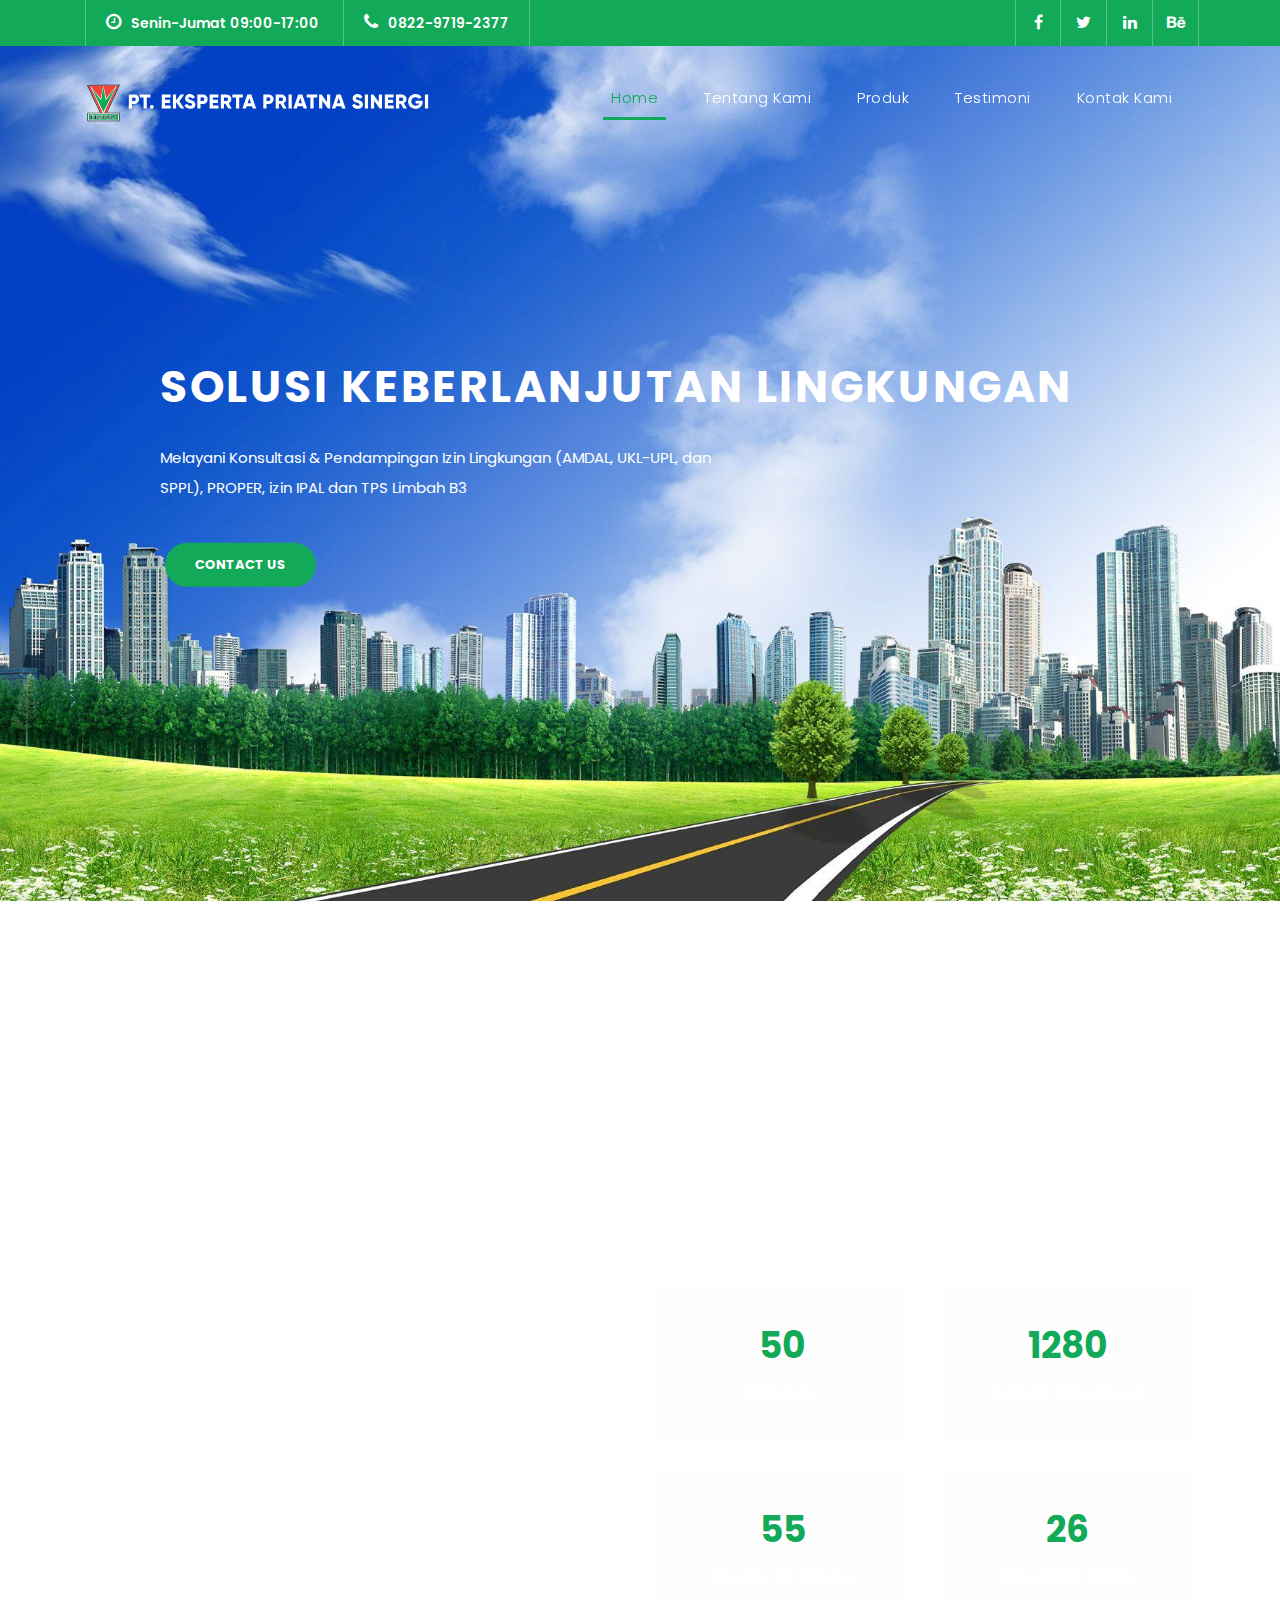
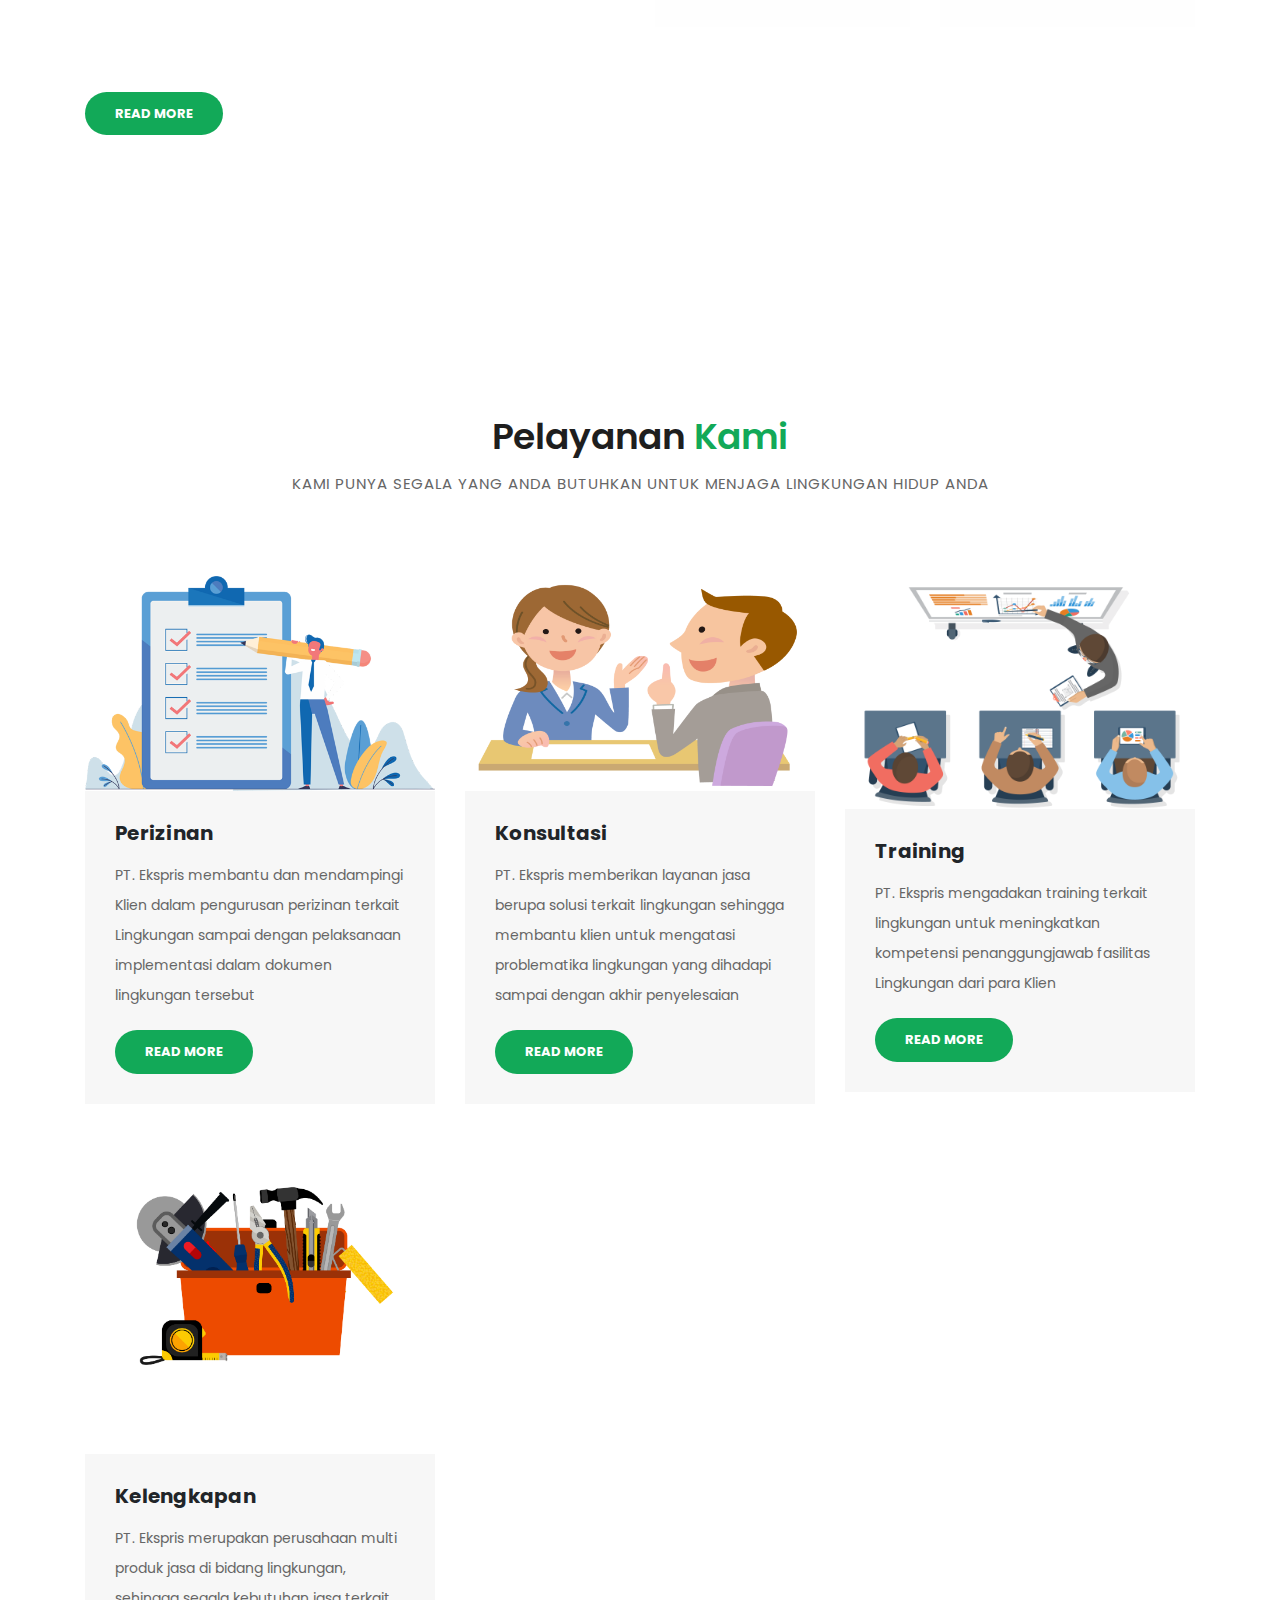
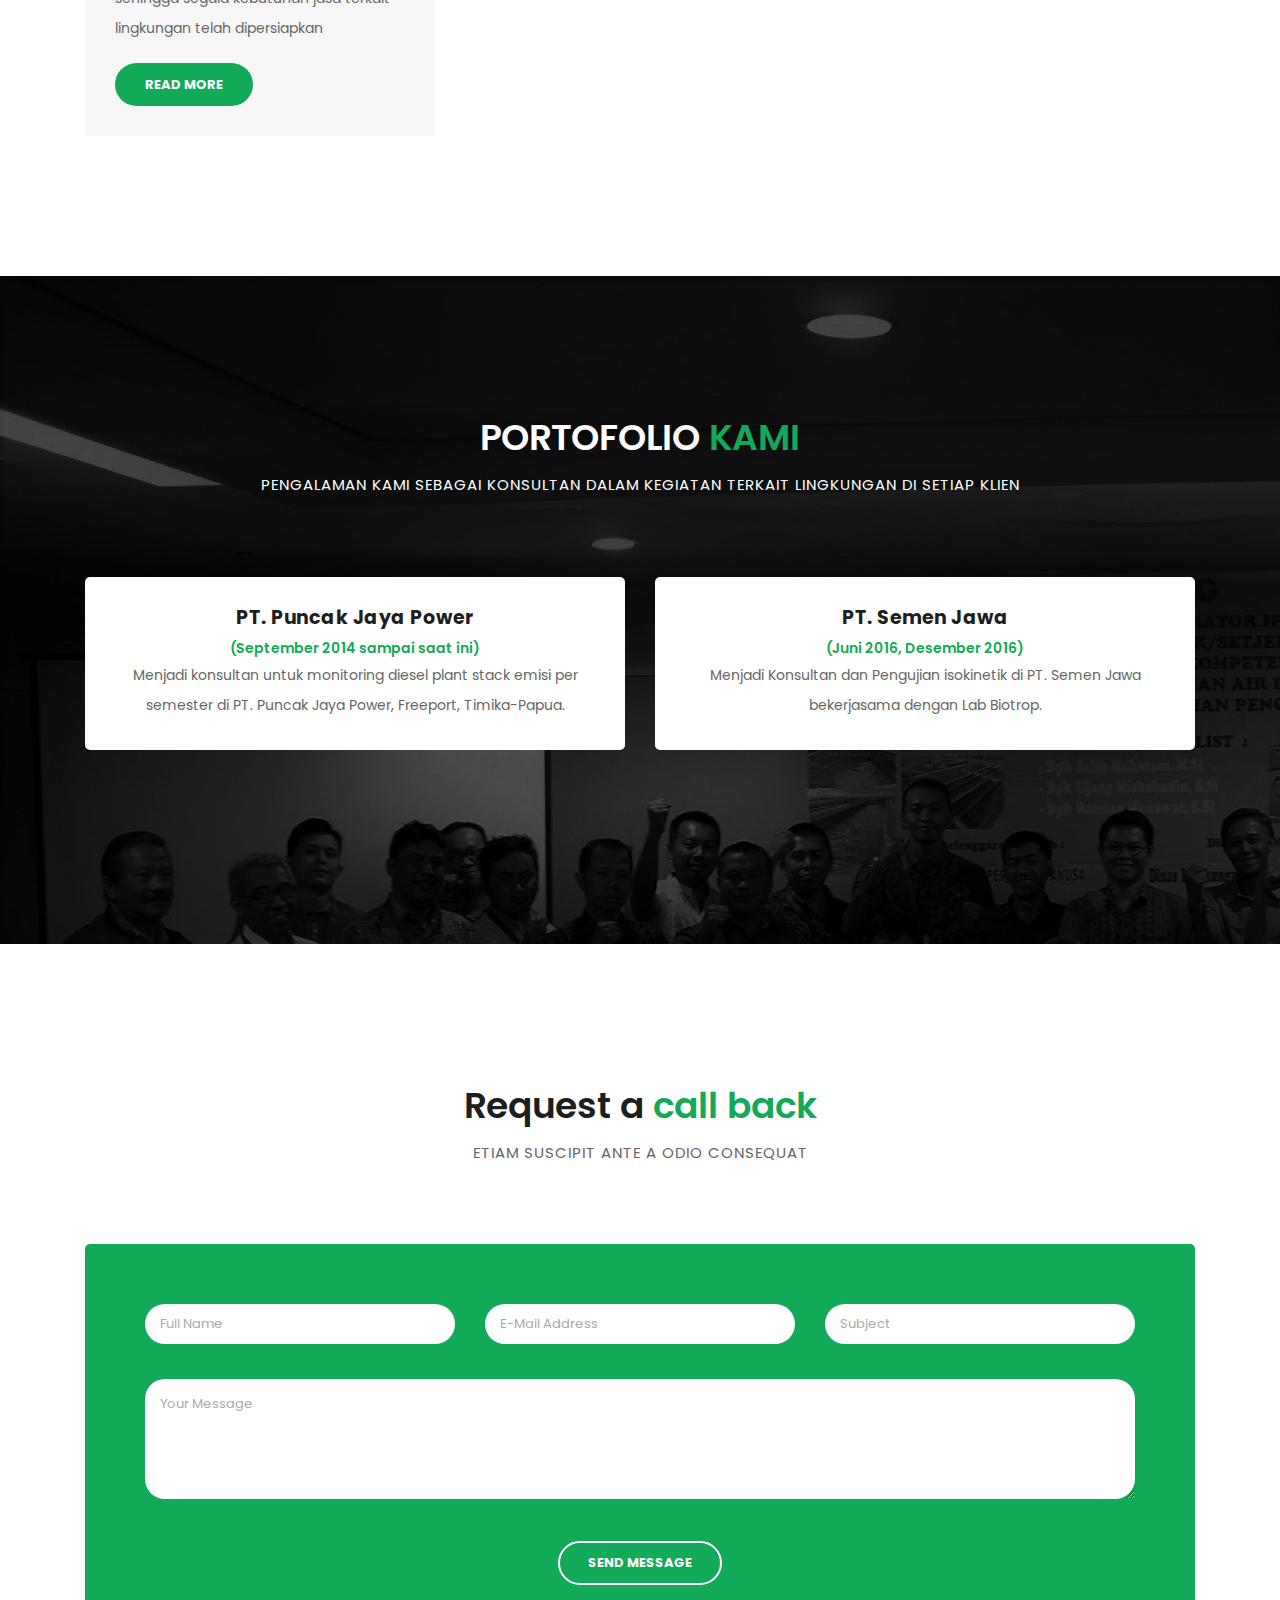
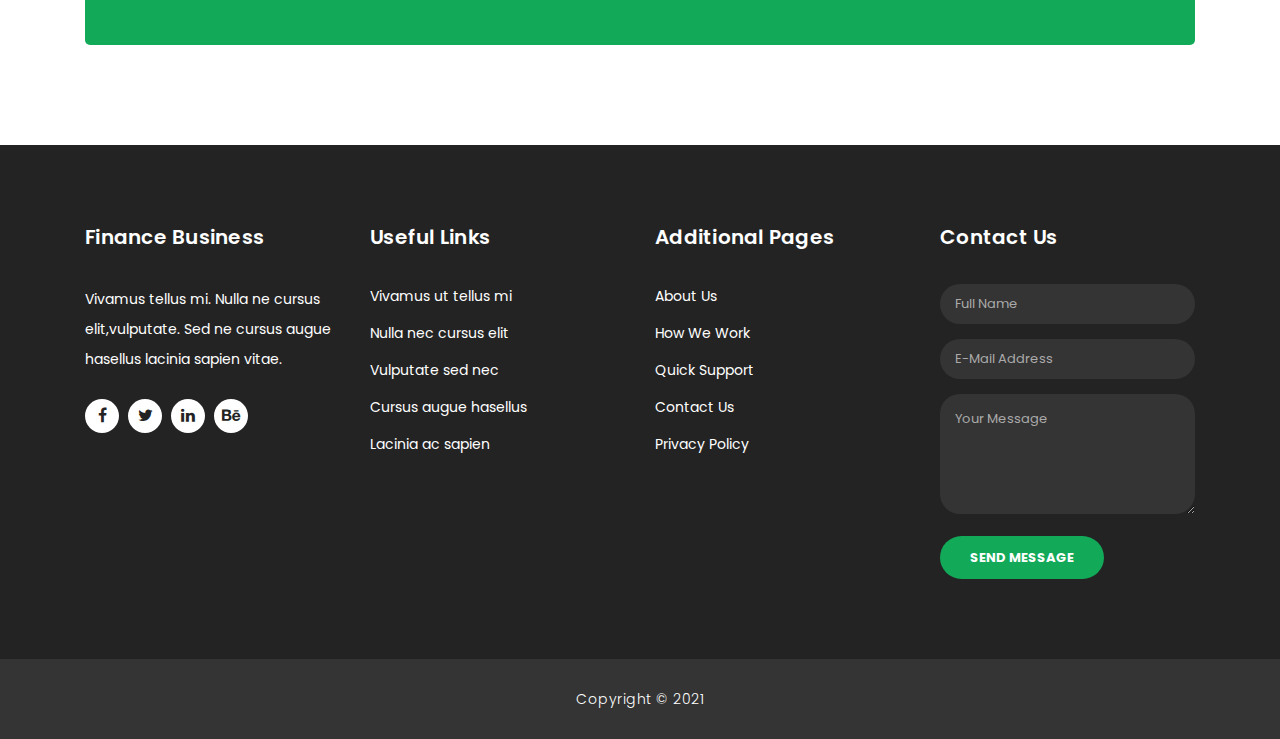
==== commit b978552c: "Update some assets and p number" ====
--- a/index.html
+++ b/index.html
@@ -49,10 +49,10 @@
           <div class="col-md-8 col-xs-12">
             <ul class="left-info">
               <li>
-                <a href="#"><i class="fa fa-clock-o"></i>Mon-Fri 09:00-17:00</a>
-              </li>
-              <li>
-                <a href="#"><i class="fa fa-phone"></i>090-080-0760</a>
+                <a href="#"><i class="fa fa-clock-o"></i>Senin-Jumat 09:00-17:00</a>
+              </li>
+              <li>
+                <a href="#"><i class="fa fa-phone"></i>0822-9719-2377</a>
               </li>
             </ul>
           </div>
@@ -269,7 +269,7 @@
           </div>
           <div class="col-md-4">
             <div class="service-item">
-              <img src="assets/images/service_03.jpg" alt="" />
+              <img src="assets/images/training 1.png" alt="" />
               <div class="down-content">
                 <h4>Training</h4>
                 <p>
@@ -283,7 +283,7 @@
           </div>
           <div class="col-md-4">
             <div class="service-item">
-              <img src="assets/images/service_03.jpg" alt="" />
+              <img src="assets/images/kelengkapan.jpg" alt="" />
               <div class="down-content">
                 <h4>Kelengkapan</h4>
                 <p>
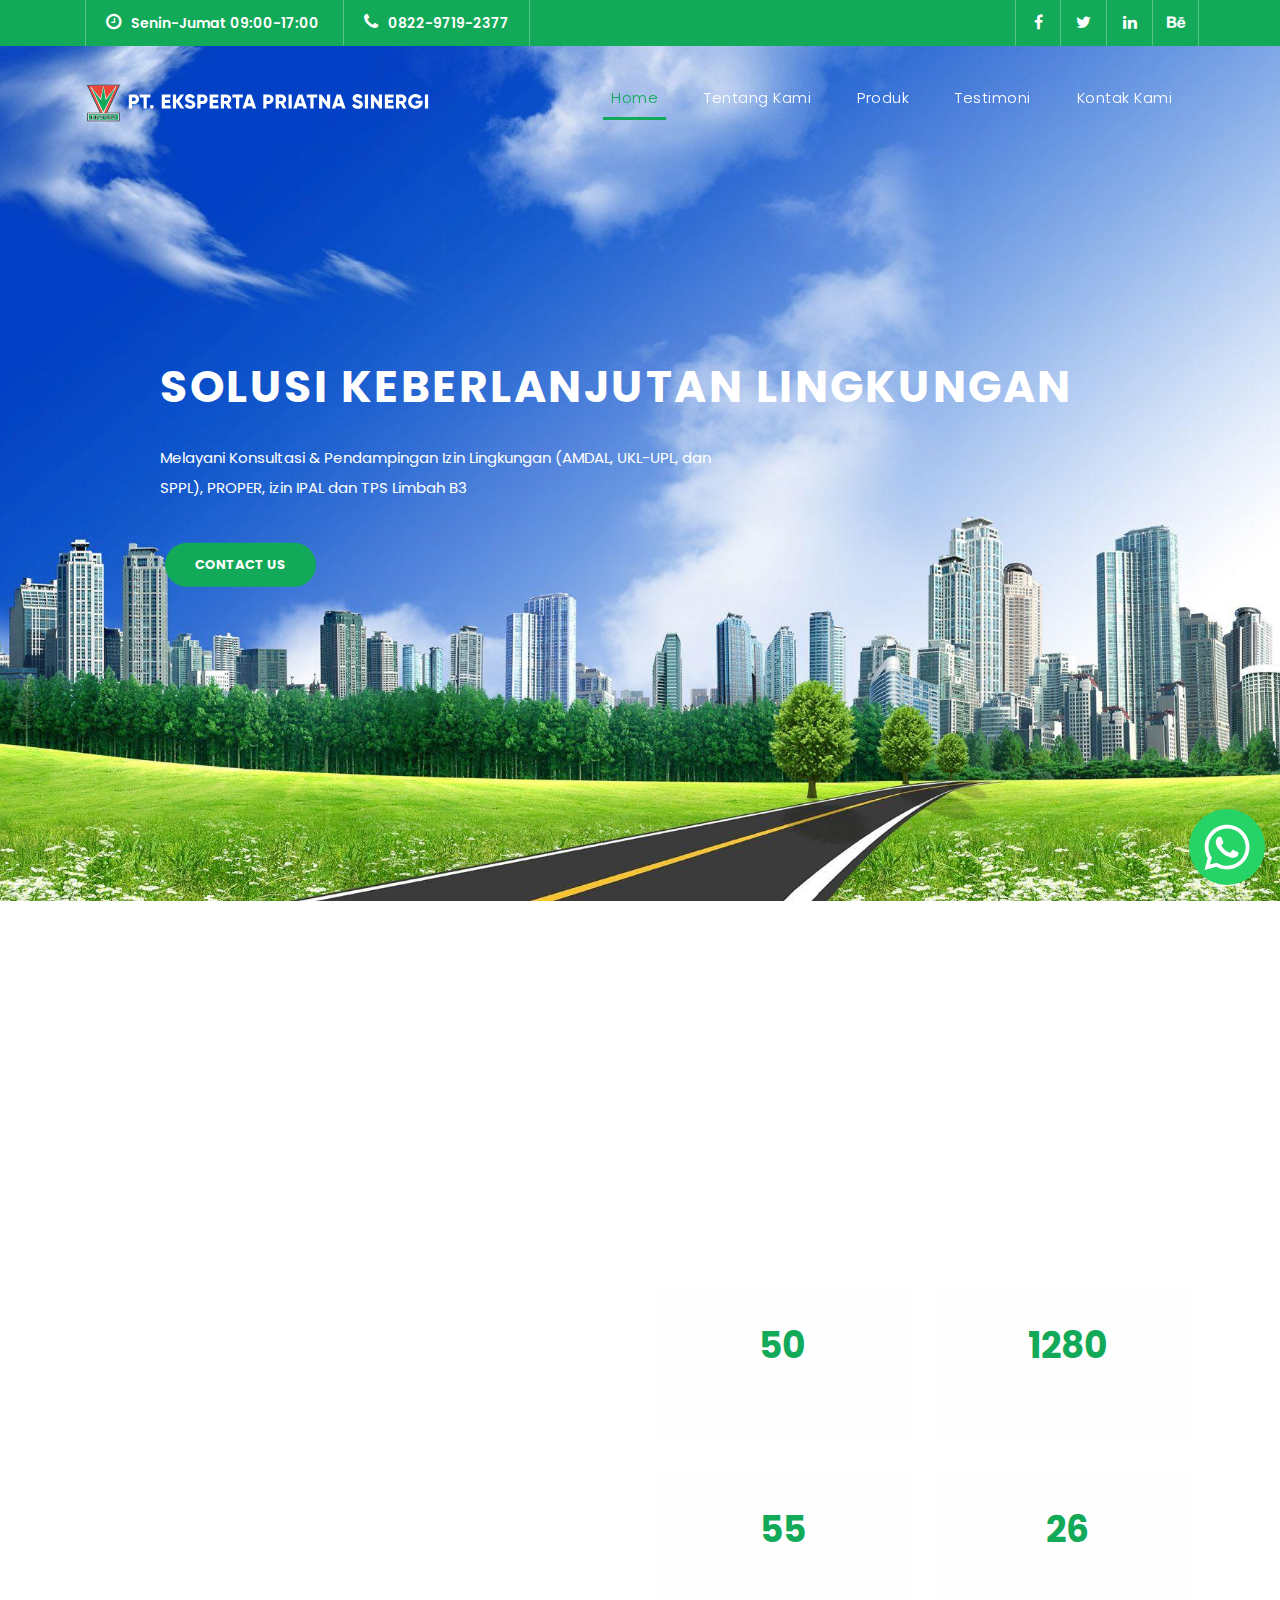
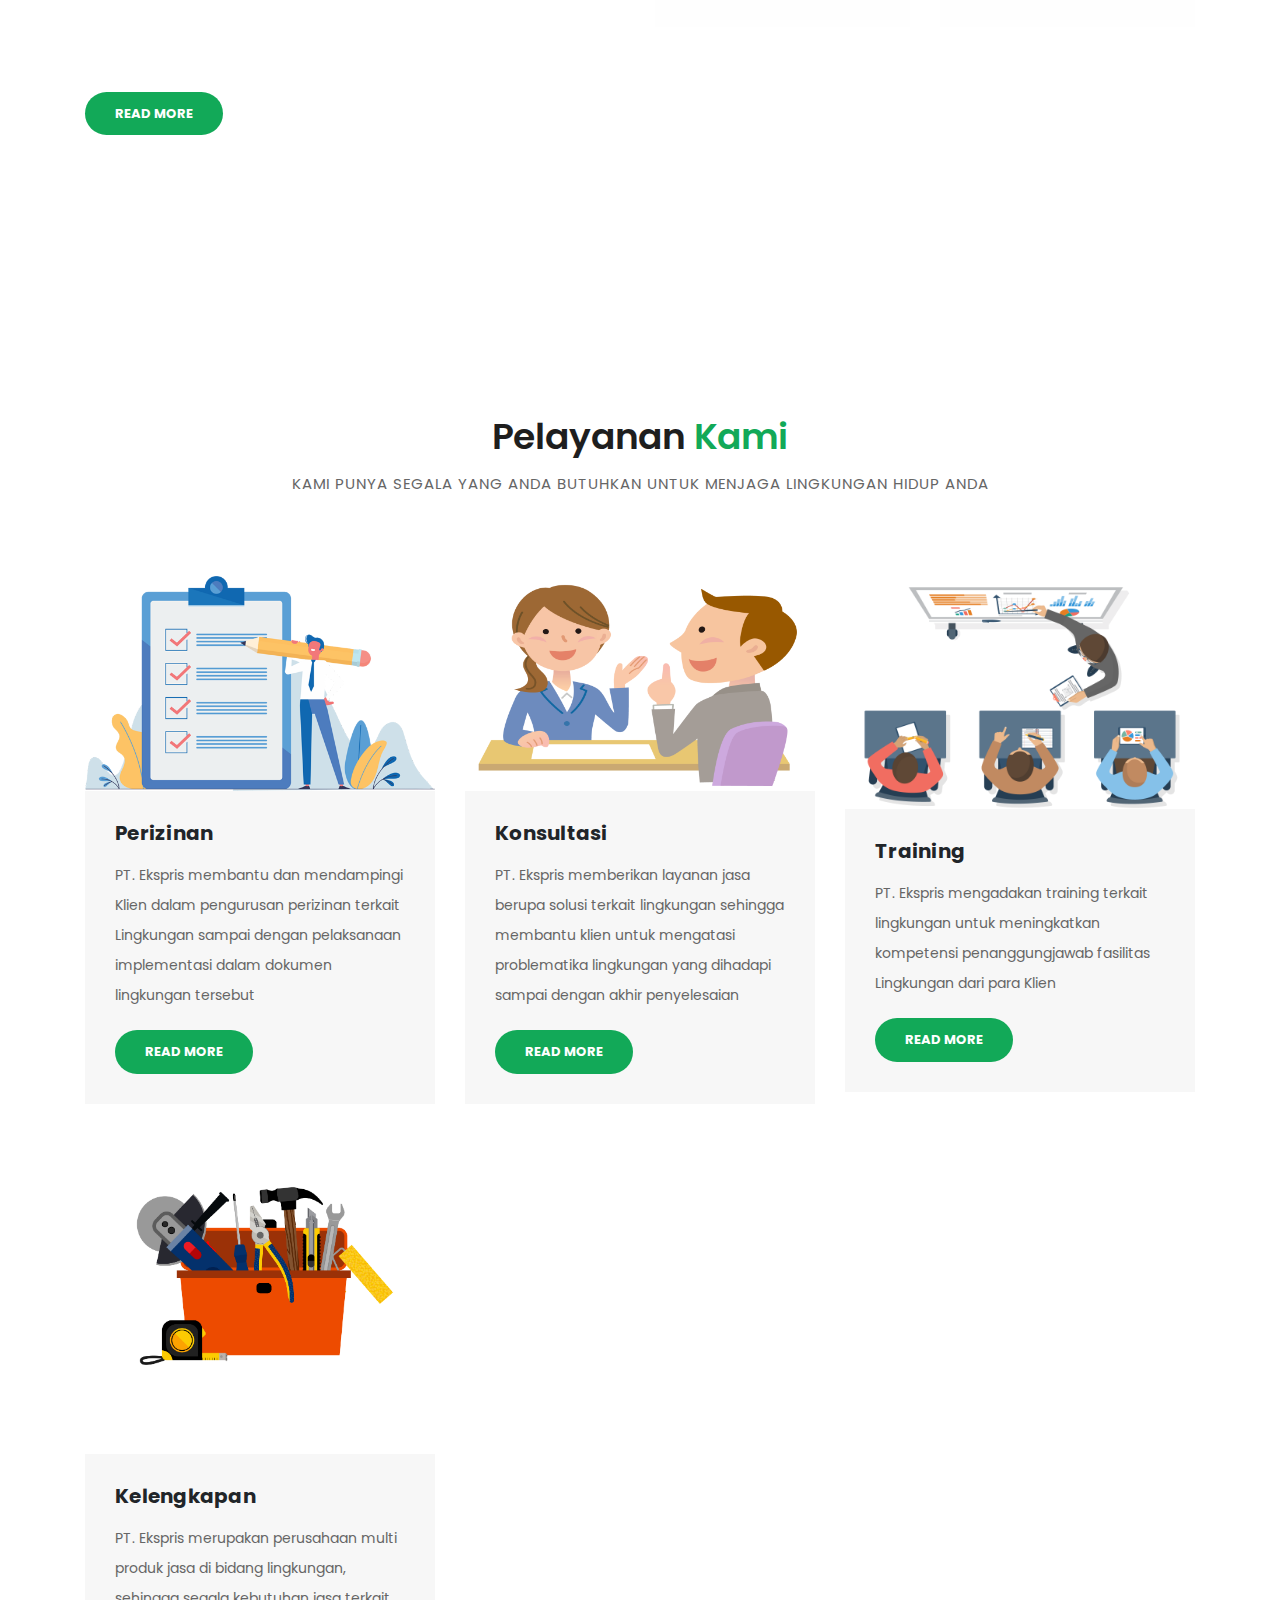
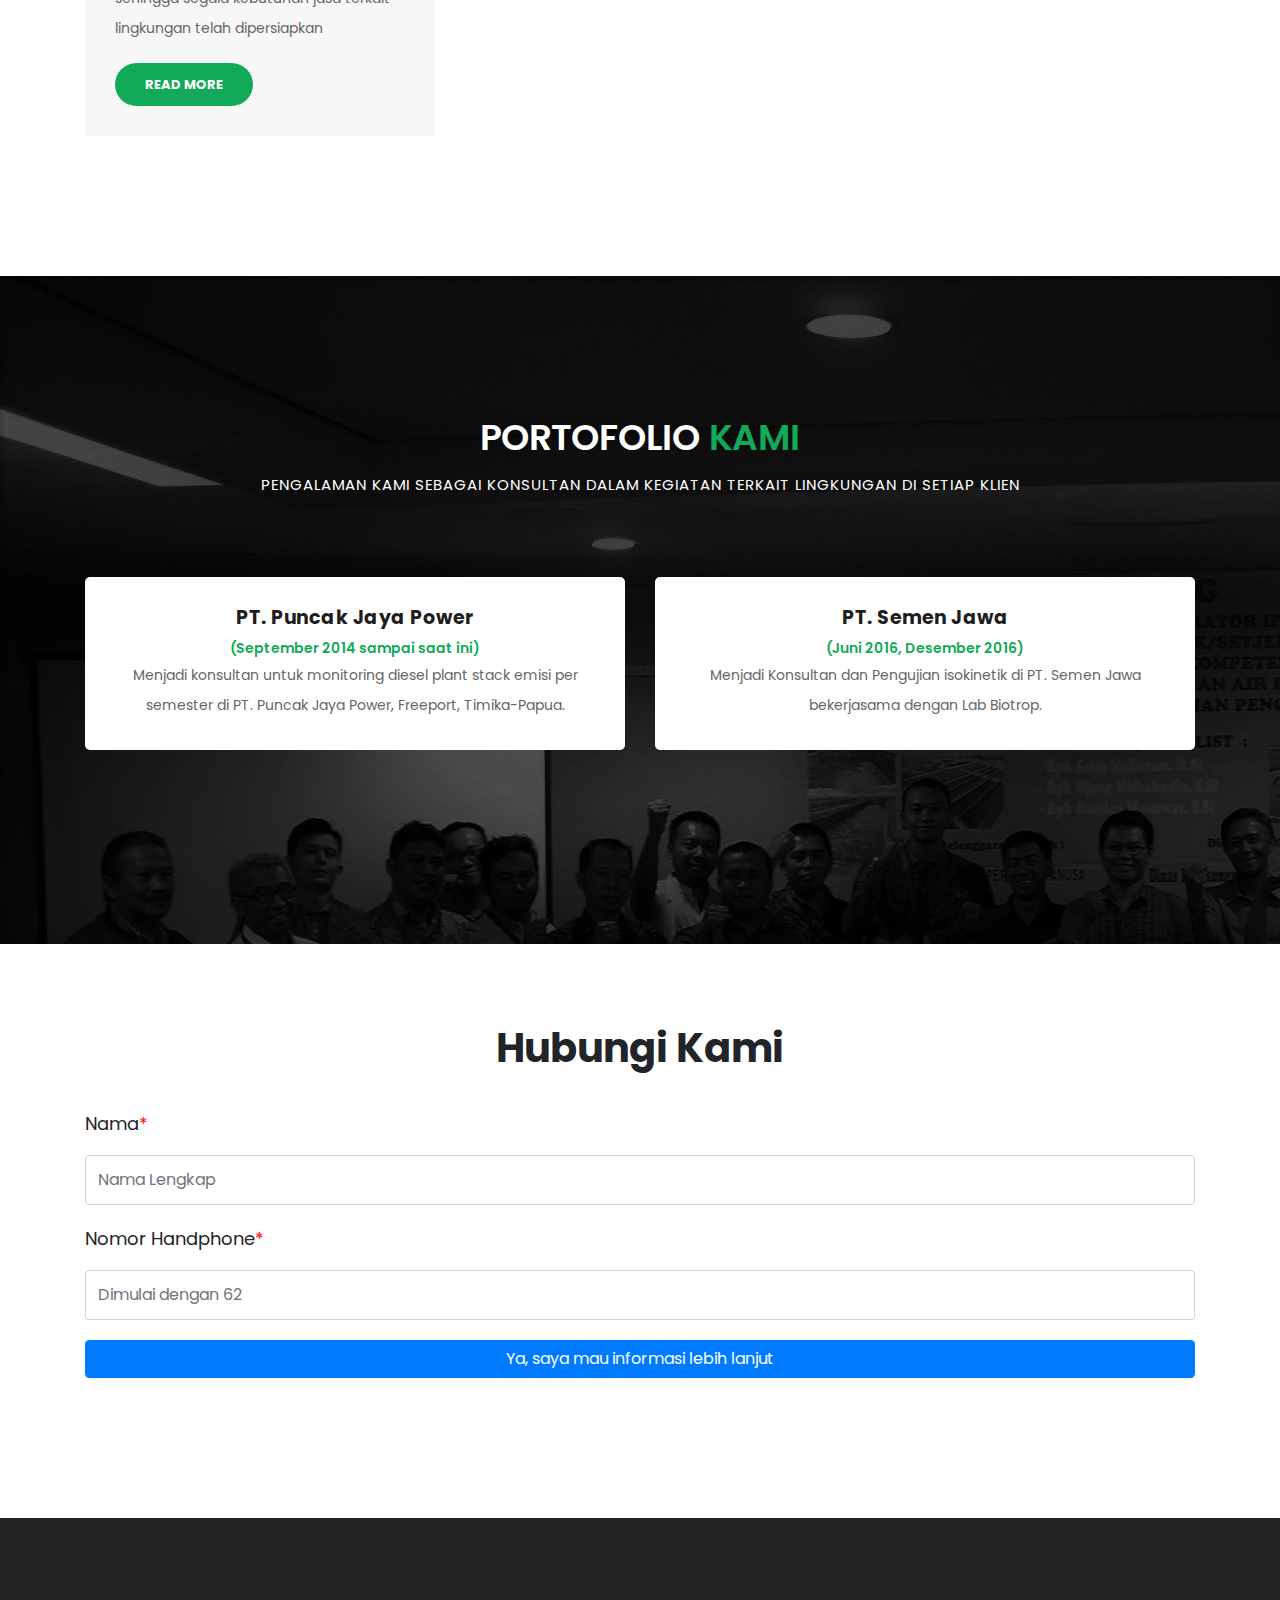
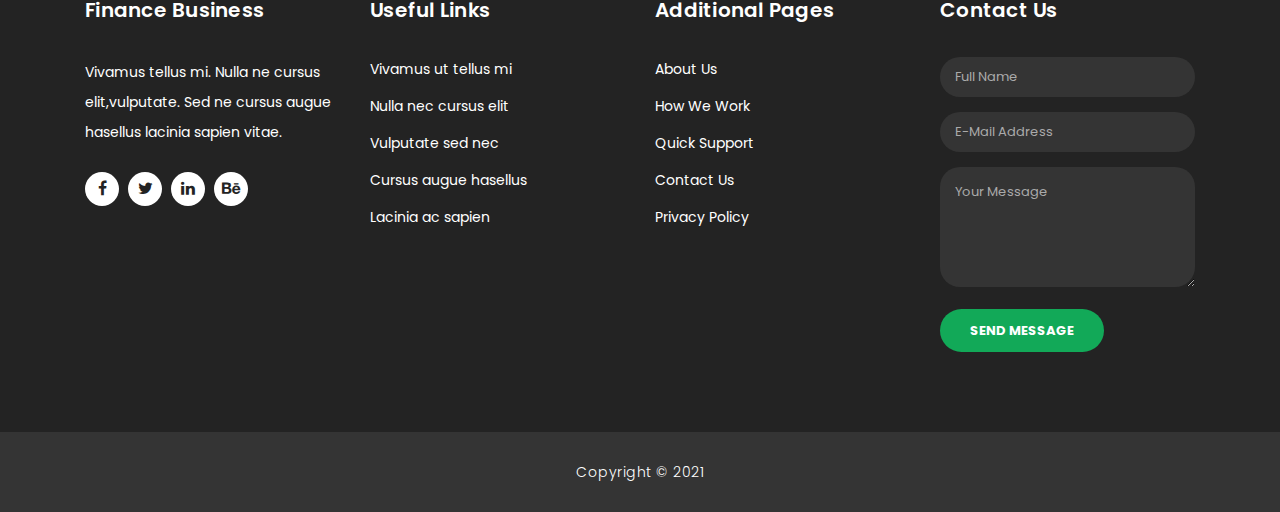
==== commit da8ae64c: "add contact form and WA button" ====
--- a/index.html
+++ b/index.html
@@ -49,7 +49,9 @@
           <div class="col-md-8 col-xs-12">
             <ul class="left-info">
               <li>
-                <a href="#"><i class="fa fa-clock-o"></i>Senin-Jumat 09:00-17:00</a>
+                <a href="#"
+                  ><i class="fa fa-clock-o"></i>Senin-Jumat 09:00-17:00</a
+                >
               </li>
               <li>
                 <a href="#"><i class="fa fa-phone"></i>0822-9719-2377</a>
@@ -125,26 +127,26 @@
     </header>
 
     <div class="main-banner header-text" id="top">
-    <div class="Modern-Slider">
-      <!-- Item -->
-      <div class="item item-1">
-        <div class="img-fill">
-          <div class="text-content">
-            <h4>SOLUSI KEBERLANJUTAN LINGKUNGAN</h4>
-            <p>
-              Melayani Konsultasi & Pendampingan Izin Lingkungan (AMDAL,
-              UKL-UPL, dan SPPL), PROPER, izin IPAL dan TPS Limbah B3
-            </p>
-
-            <a href="#" class="filled-button">contact us</a>
-          </div>
-        </div>
-      </div>
-      <!-- // Item -->
-      <!-- Item -->
-      <!-- <div class="item item-2"> -->
-      <!-- <div class="img-fill"> -->
-      <!-- <div class="text-content">
+      <div class="Modern-Slider">
+        <!-- Item -->
+        <div class="item item-1">
+          <div class="img-fill">
+            <div class="text-content">
+              <h4>SOLUSI KEBERLANJUTAN LINGKUNGAN</h4>
+              <p>
+                Melayani Konsultasi & Pendampingan Izin Lingkungan (AMDAL,
+                UKL-UPL, dan SPPL), PROPER, izin IPAL dan TPS Limbah B3
+              </p>
+
+              <a href="#" class="filled-button">contact us</a>
+            </div>
+          </div>
+        </div>
+        <!-- // Item -->
+        <!-- Item -->
+        <!-- <div class="item item-2"> -->
+        <!-- <div class="img-fill"> -->
+        <!-- <div class="text-content">
             <h6>Kami Disini untuk mensupport</h6>
             <h4>
               Konsultasi<br />
@@ -160,8 +162,8 @@
         </div>
       </div>
       <!-- // Item -->
-      <!-- Item -->
-      <!-- <div class="item item-3">
+        <!-- Item -->
+        <!-- <div class="item item-3">
         <div class="img-fill">
           <div class="text-content">
             <h6>Meningkatkan Kompetensi</h6>
@@ -175,24 +177,39 @@
           </div>
         </div>
       </div> -->
-      <!-- // Item -->
+        <!-- // Item -->
+      </div>
     </div>
-  </div>
     <!-- Banner Ends Here -->
-	
-	 <div class="fun-facts">
+
+    <div class="whatsapp-button">
+      <a
+        href="https://api.whatsapp.com/send?phone=6288219734170&text=Halo,%20saya%20tertarik%20dengan%20penawaran%20anda%20tentang%20konsultasi%20mengenai%20perijinan%20lingkungans.%20Saya%20ingin%20mengetahuinya%20lebih%20lanjut."
+        target="_blank"
+      >
+        <img src="assets/icon/whatsapp.svg" alt=""
+      /></a>
+    </div>
+    <div class="fun-facts">
       <div class="container">
         <div class="row">
           <div class="col-md-6">
             <div class="left-content">
               <span>Tentang Ekspris</span>
-              <h2>Siapa Kami?</em></h2>
-              <p style="text-align: justify;">
-              PT. EKSPERTA PRIATNA SINERGI atau disingkat PT. EKSPRIS, yang didirikan pada tanggal 14 Februari 2019 oleh praktisi handal bidang lingkungan, 
-			  di Kota Tangerang Selatan. Perusahaan ini bergerak di bidang Jasa Konsultan Lingkungan dan merupakan kelanjutan dari perusahaan sebelumnya
-			  dengan pengembangan bisnis dan ruang lingkup yang lebih luas untuk bisa lebih berkompetisi dalam bidang Lingkungan berskala Nasional. <br><br>
-			  Seluruh pekerjaan PT. Ekspris dilakukan oleh para Tenaga Ahli yang handal, sehingga selalu memberikan solusi yang terbaik dalam setiap 
-			  problematika lingkungan hidup yang dihadapi oleh para Klien dan solusi tersebut dapat dipertanggungjawabkan ke depan.
+              <h2>Siapa Kami?</h2>
+              <p style="text-align: justify">
+                PT. EKSPERTA PRIATNA SINERGI atau disingkat PT. EKSPRIS, yang
+                didirikan pada tanggal 14 Februari 2019 oleh praktisi handal
+                bidang lingkungan, di Kota Tangerang Selatan. Perusahaan ini
+                bergerak di bidang Jasa Konsultan Lingkungan dan merupakan
+                kelanjutan dari perusahaan sebelumnya dengan pengembangan bisnis
+                dan ruang lingkup yang lebih luas untuk bisa lebih berkompetisi
+                dalam bidang Lingkungan berskala Nasional. <br /><br />
+                Seluruh pekerjaan PT. Ekspris dilakukan oleh para Tenaga Ahli
+                yang handal, sehingga selalu memberikan solusi yang terbaik
+                dalam setiap problematika lingkungan hidup yang dihadapi oleh
+                para Klien dan solusi tersebut dapat dipertanggungjawabkan ke
+                depan.
               </p>
               <a href="" class="filled-button">Read More</a>
             </div>
@@ -235,7 +252,10 @@
           <div class="col-md-12">
             <div class="section-heading">
               <h2>Pelayanan <em>Kami</em></h2>
-              <span>Kami punya segala yang anda butuhkan untuk menjaga lingkungan hidup anda</span>
+              <span
+                >Kami punya segala yang anda butuhkan untuk menjaga lingkungan
+                hidup anda</span
+              >
             </div>
           </div>
           <div class="col-md-4">
@@ -299,45 +319,44 @@
       </div>
     </div>
 
-
     <!-- <div class="more-info"> -->
-      <!-- <div class="container"> -->
-        <!-- <div class="row"> -->
-          <!-- <div class="col-md-12"> -->
-            <!-- <div class="more-info-content"> -->
-              <!-- <div class="row"> -->
-                <!-- <div class="col-md-6"> -->
-                  <!-- <div class="left-image"> -->
-                    <!-- <img src="assets/images/more-info.jpg" alt="" /> -->
-                  <!-- </div> -->
-                <!-- </div> -->
-                <!-- <div class="col-md-6 align-self-center"> -->
-                  <!-- <div class="right-content"> -->
-                    <!-- <span>Who we are</span> -->
-                    <!-- <h2><em>PT. EKSPERTA PRIATNA SINERGI</em></h2> -->
-                    <!-- <p> -->
-                      <!-- PT. EKSPERTA PRIATNA SINERGI atau disingkat PT. EKSPRIS, -->
-                      <!-- yang didirikan pada tanggal 14 Februari 2019 oleh praktisi -->
-                      <!-- handal bidang lingkungan, di Kota Tangerang Selatan. -->
-                      <!-- Perusahaan ini bergerak di bidang Jasa Konsultan -->
-                      <!-- Lingkungan dan merupakan kelanjutan dari perusahaan -->
-                      <!-- sebelumnya dengan pengembangan bisnis dan ruang lingkup -->
-                      <!-- yang lebih luas untuk bisa lebih berkompetisi dalam bidang -->
-                      <!-- Lingkungan berskala Nasional. Seluruh pekerjaan PT. -->
-                      <!-- Ekspris dilakukan oleh para Tenaga Ahli yang handal, -->
-                      <!-- sehingga selalu memberikan solusi yang terbaik dalam -->
-                      <!-- setiap problematika lingkungan hidup yang dihadapi oleh -->
-                      <!-- para Klien dan solusi tersebut dapat dipertanggungjawabkan -->
-                      <!-- ke depan. -->
-                    <!-- </p> -->
-                    <!-- <a href="#" class="filled-button">Read More</a> -->
-                  <!-- </div> -->
-                <!-- </div> -->
-              <!-- </div> -->
-            <!-- </div> -->
-          <!-- </div> -->
-        <!-- </div> -->
-      <!-- </div> -->
+    <!-- <div class="container"> -->
+    <!-- <div class="row"> -->
+    <!-- <div class="col-md-12"> -->
+    <!-- <div class="more-info-content"> -->
+    <!-- <div class="row"> -->
+    <!-- <div class="col-md-6"> -->
+    <!-- <div class="left-image"> -->
+    <!-- <img src="assets/images/more-info.jpg" alt="" /> -->
+    <!-- </div> -->
+    <!-- </div> -->
+    <!-- <div class="col-md-6 align-self-center"> -->
+    <!-- <div class="right-content"> -->
+    <!-- <span>Who we are</span> -->
+    <!-- <h2><em>PT. EKSPERTA PRIATNA SINERGI</em></h2> -->
+    <!-- <p> -->
+    <!-- PT. EKSPERTA PRIATNA SINERGI atau disingkat PT. EKSPRIS, -->
+    <!-- yang didirikan pada tanggal 14 Februari 2019 oleh praktisi -->
+    <!-- handal bidang lingkungan, di Kota Tangerang Selatan. -->
+    <!-- Perusahaan ini bergerak di bidang Jasa Konsultan -->
+    <!-- Lingkungan dan merupakan kelanjutan dari perusahaan -->
+    <!-- sebelumnya dengan pengembangan bisnis dan ruang lingkup -->
+    <!-- yang lebih luas untuk bisa lebih berkompetisi dalam bidang -->
+    <!-- Lingkungan berskala Nasional. Seluruh pekerjaan PT. -->
+    <!-- Ekspris dilakukan oleh para Tenaga Ahli yang handal, -->
+    <!-- sehingga selalu memberikan solusi yang terbaik dalam -->
+    <!-- setiap problematika lingkungan hidup yang dihadapi oleh -->
+    <!-- para Klien dan solusi tersebut dapat dipertanggungjawabkan -->
+    <!-- ke depan. -->
+    <!-- </p> -->
+    <!-- <a href="#" class="filled-button">Read More</a> -->
+    <!-- </div> -->
+    <!-- </div> -->
+    <!-- </div> -->
+    <!-- </div> -->
+    <!-- </div> -->
+    <!-- </div> -->
+    <!-- </div> -->
     <!-- </div> -->
 
     <div class="testimonials">
@@ -345,8 +364,8 @@
         <div class="row">
           <div class="col-md-12">
             <div class="section-heading">
-              <h2 style="color:white">PORTOFOLIO <em>KAMI</em></h2>
-              <span style="color:white"
+              <h2 style="color: white">PORTOFOLIO <em>KAMI</em></h2>
+              <span style="color: white"
                 >Pengalaman kami sebagai konsultan dalam kegiatan terkait
                 lingkungan di setiap klien</span
               >
@@ -426,7 +445,7 @@
       </div>
     </div>
 
-    <div class="callback-form">
+    <!-- <div class="callback-form">
       <div class="container">
         <div class="row">
           <div class="col-md-12">
@@ -505,7 +524,49 @@
           </div>
         </div>
       </div>
-    </div>
+    </div> -->
+    <!-- Contact -->
+    <section id="contact" class="d-flex justify-content-center">
+      <div class="container d-flex flex-column">
+        <h2 class="h1 text-center font-weight-bold">Hubungi Kami</h2>
+        <form name="ekspris-contact-form" class="align-self-center">
+          <div class="form-group">
+            <label for="nama">Nama<span>*</span></label>
+            <input
+              type="text"
+              class="form-control"
+              id="nama"
+              name="nama"
+              placeholder="Nama Lengkap"
+              required
+            />
+          </div>
+          <div class="form-group">
+            <label for="nomorhp">Nomor Handphone<span>*</span></label>
+            <input
+              type="text"
+              class="form-control"
+              id="nomorhp"
+              name="nomorhp"
+              placeholder="Dimulai dengan 62"
+              required
+            />
+          </div>
+          <button type="submit" class="btn btn-primary btn-klik tombol w-100">
+            Ya, saya mau informasi lebih lanjut
+          </button>
+          <button class="btn btn-primary btn-loading tombol w-100 d-none">
+            <span
+              class="spinner-border spinner-border-sm"
+              role="status"
+              aria-hidden="true"
+            ></span>
+            Loading...
+          </button>
+        </form>
+      </div>
+    </section>
+    <!-- End of Contact -->
 
     <!-- <div class="partners">
       <div class="container">
@@ -661,24 +722,56 @@
     <!-- Bootstrap core JavaScript -->
     <script src="vendor/jquery/jquery.min.js"></script>
     <script src="vendor/bootstrap/js/bootstrap.bundle.min.js"></script>
-
+    <script src="vendor/jquery.easing/jquery.easing.min.js"></script>
+    <script src="assets/js/bootstrap-validate.js"></script>
     <!-- Additional Scripts -->
     <script src="assets/js/custom.js"></script>
     <script src="assets/js/owl.js"></script>
     <script src="assets/js/slick.js"></script>
     <script src="assets/js/accordions.js"></script>
 
-    <script language="text/Javascript">
-      cleared[0] = cleared[1] = cleared[2] = 0; //set a cleared flag for each field
+    <!-- <script language="text/Javascript">
+      cleared[0] = cleared[1] = cleared[2] = 0 //set a cleared flag for each field
       function clearField(t) {
         //declaring the array outside of the
         if (!cleared[t.id]) {
           // function makes it static and global
-          cleared[t.id] = 1; // you could use true and false, but that's more typing
-          t.value = ""; // with more chance of typos
-          t.style.color = "#fff";
+          cleared[t.id] = 1 // you could use true and false, but that's more typing
+          t.value = "" // with more chance of typos
+          t.style.color = "#fff"
         }
       }
+    </script> -->
+    <script>
+      bootstrapValidate("#nama", "required:Nama tidak boleh kosong")
+      bootstrapValidate(
+        "#nomorhp",
+        "regex:^628[1-9][0-9][0-9][0-9][0-9][0-9][0-9]+$:Nomor Handphone tidak valid"
+      )
+
+      const scriptURL =
+        "https://script.google.com/macros/s/AKfycbw8IsxaXmyACZzROyUQFGJ4fPRk8tgmDVxECUPtRKgaNuS6Jz9kqlwoCi3v1gQnmSNp/exec"
+      const form = document.forms["ekspris-contact-form"]
+      const btnKlik = document.querySelector(".btn-klik")
+      const btnLoading = document.querySelector(".btn-loading")
+
+      form.addEventListener("submit", (e) => {
+        btnKlik.classList.toggle("d-none")
+        btnLoading.classList.toggle("d-none")
+        e.preventDefault()
+        fetch(scriptURL, { method: "POST", body: new FormData(form) })
+          .then((response) => {
+            window.open(
+              "https://api.whatsapp.com/send?phone=6288219734170&text=Halo,%20saya%20tertarik%20dengan%20penawaran%20anda%20tentang%20konsultasi%20mengenai%20perijinan%20lingkungans.%20Saya%20ingin%20mengetahuinya%20lebih%20lanjut.",
+              "_blank"
+            )
+            btnKlik.classList.toggle("d-none")
+            btnLoading.classList.toggle("d-none")
+            console.log("Success!", response)
+            form.reset()
+          })
+          .catch((error) => console.error("Error!", error.message))
+      })
     </script>
   </body>
 </html>
--- a/assets/css/templatemo-finance-business.css
+++ b/assets/css/templatemo-finance-business.css
@@ -403,6 +403,21 @@
   background-image: url(../images/slide_03.jpg);
 }
 */
+/* Whatsapp Button */
+.whatsapp-button {
+  position: fixed;
+  bottom: 15px;
+  right: 15px;
+  font-size: 14px;
+  transition: bottom 0.2s;
+  z-index: 999;
+}
+
+.whatsapp-button a img {
+  width: 76px;
+  height: 76px;
+  border-radius: 38px;
+}
 
 .Modern-Slider .NextArrow {
   position: absolute;
@@ -795,6 +810,26 @@
   padding-top: 140px;
 }
 
+/* Contact */
+#contact {
+  margin-top: 80px;
+}
+#contact form {
+  margin-top: 30px;
+  margin-bottom: 40px;
+  width: 100%;
+}
+#contact form label {
+  font-size: 18px;
+}
+#contact form label span {
+  color: red;
+}
+#contact form input {
+  height: 50px;
+  margin: 10px 0 20px 0;
+}
+
 .contact-us {
   background-color: #f7f7f7;
   padding: 140px 0px;
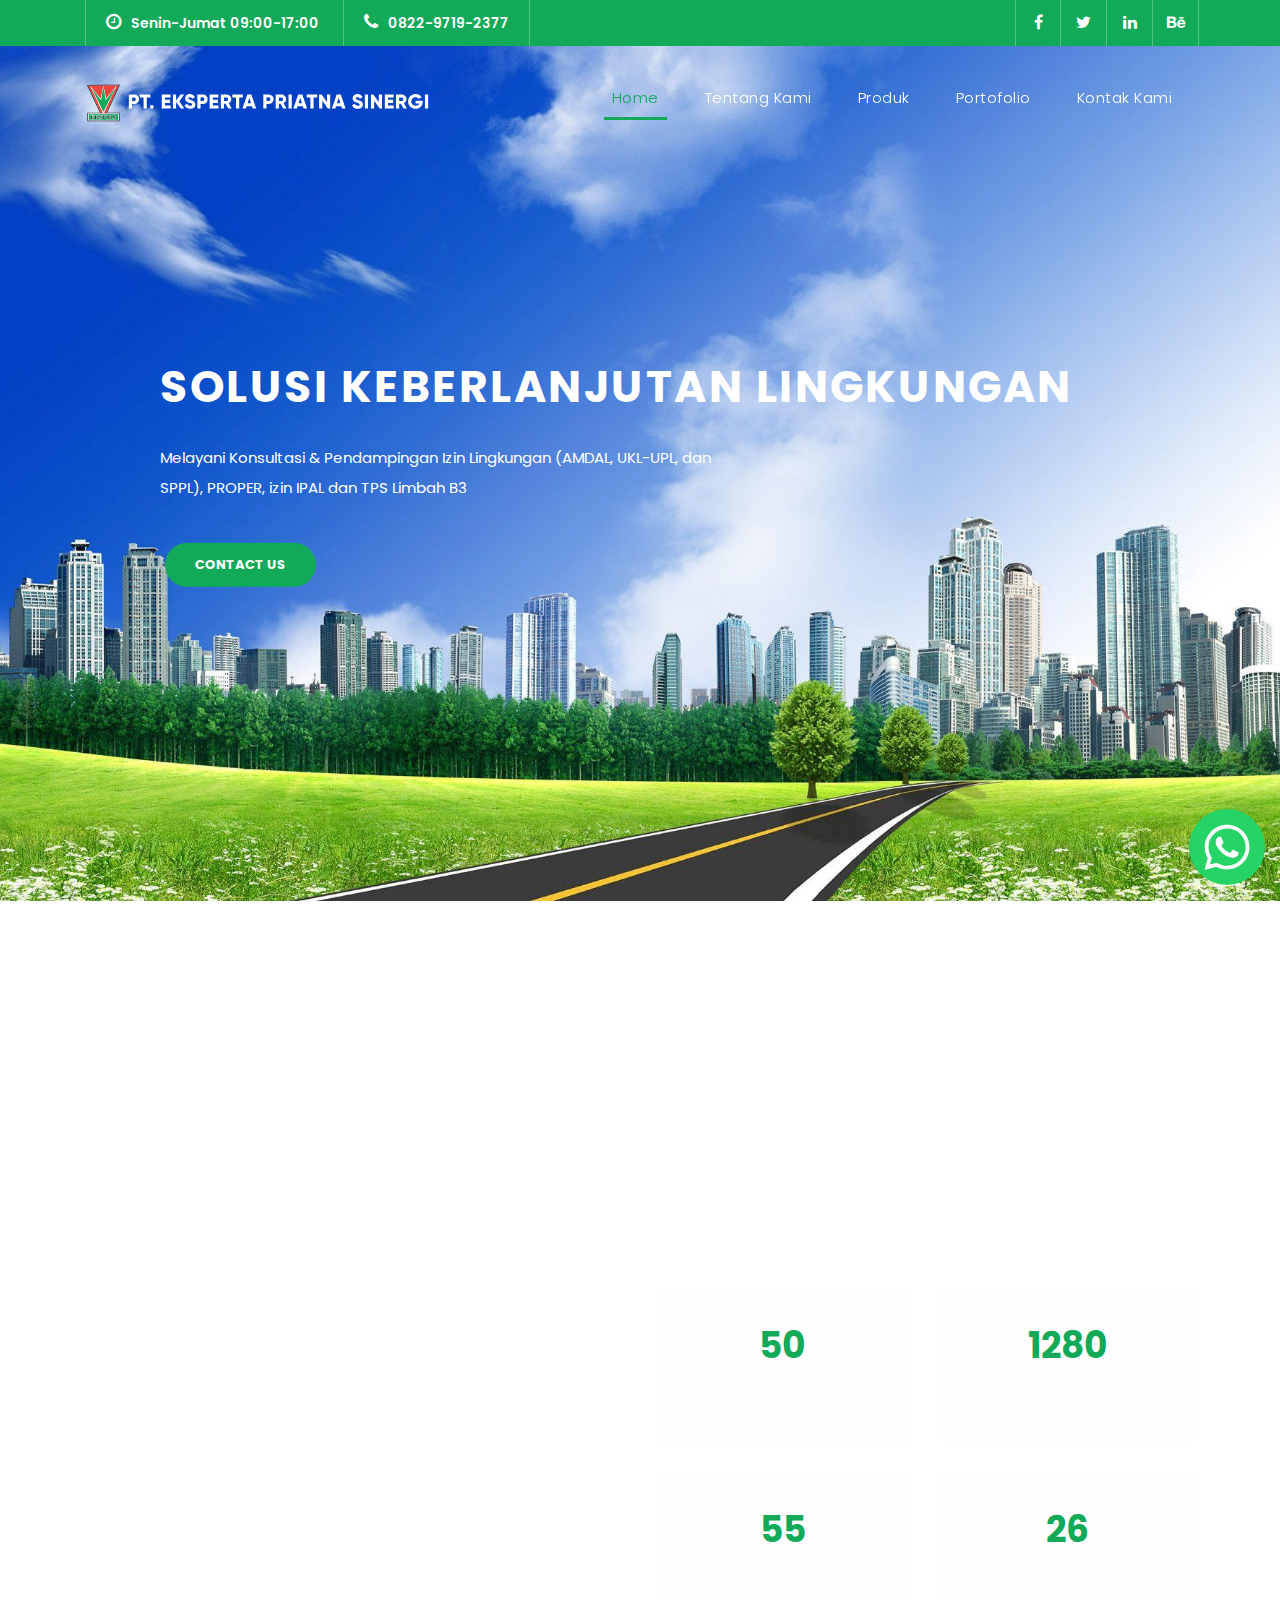
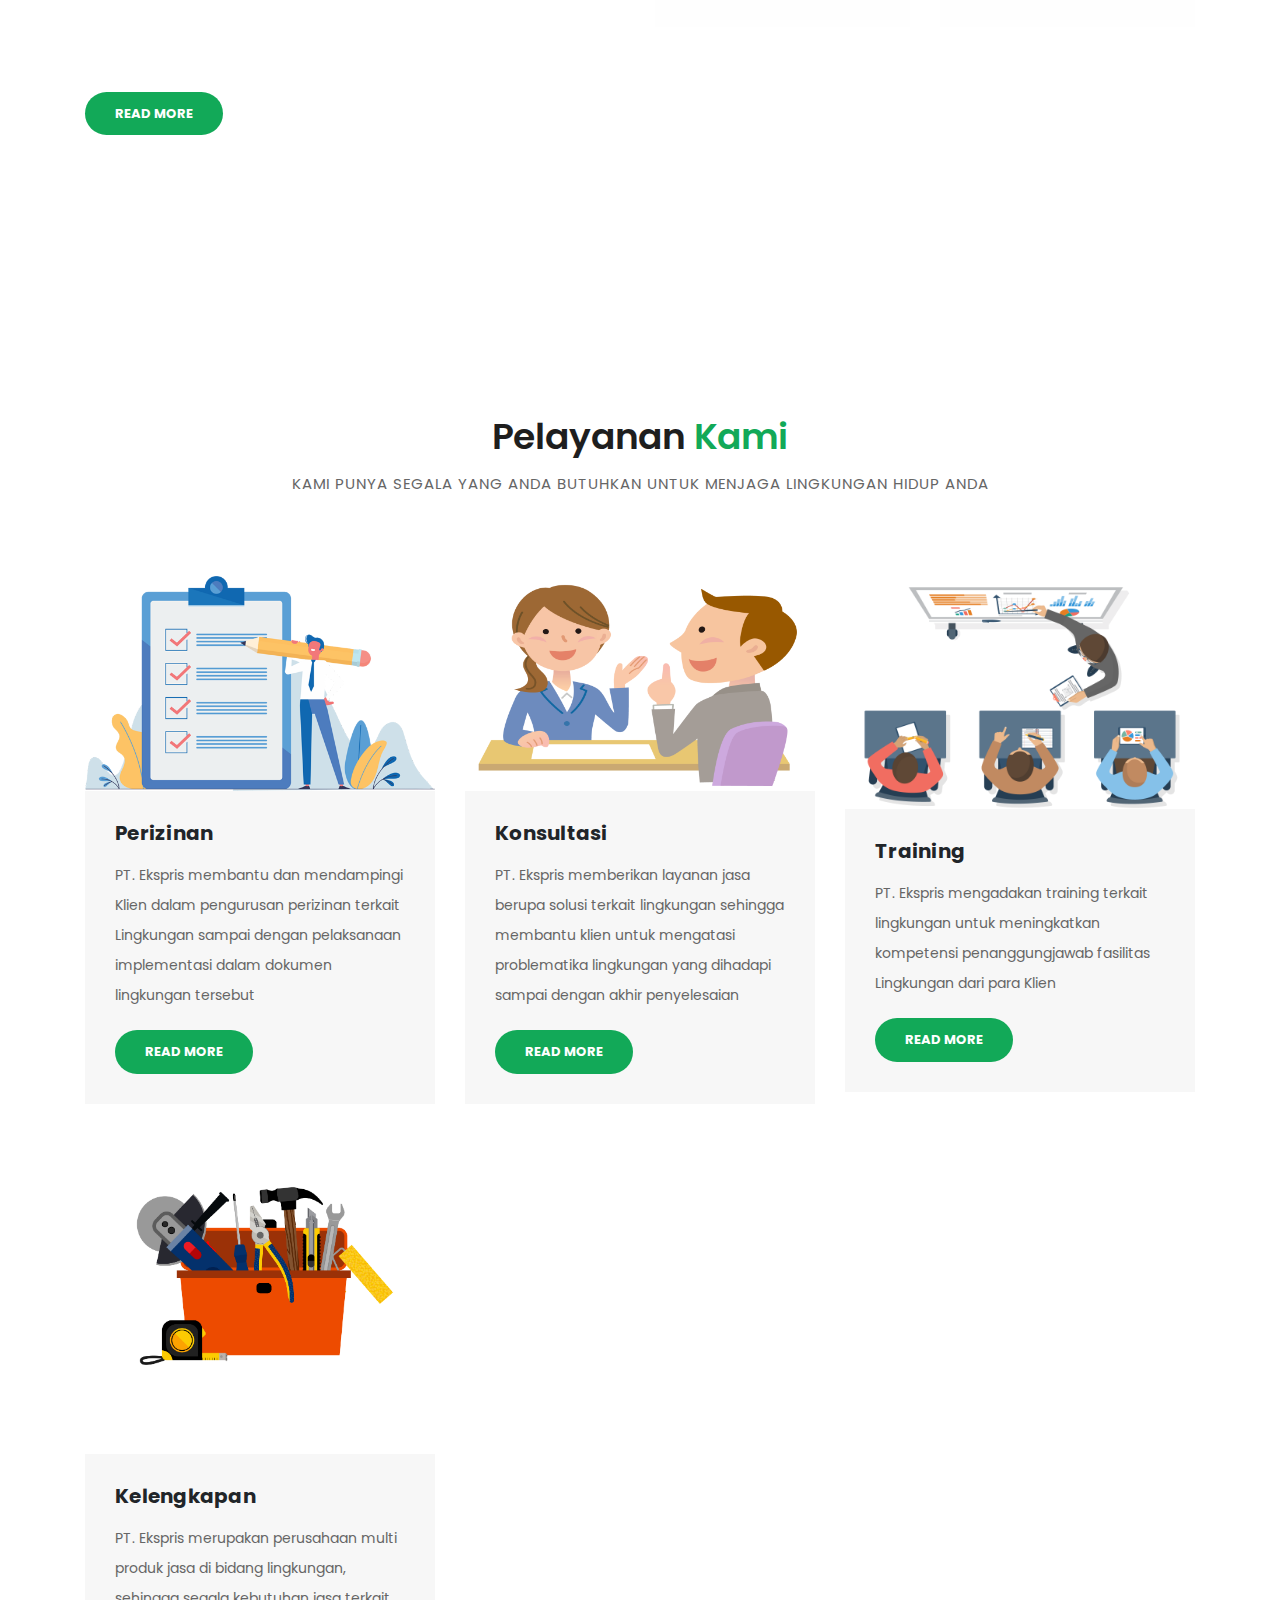
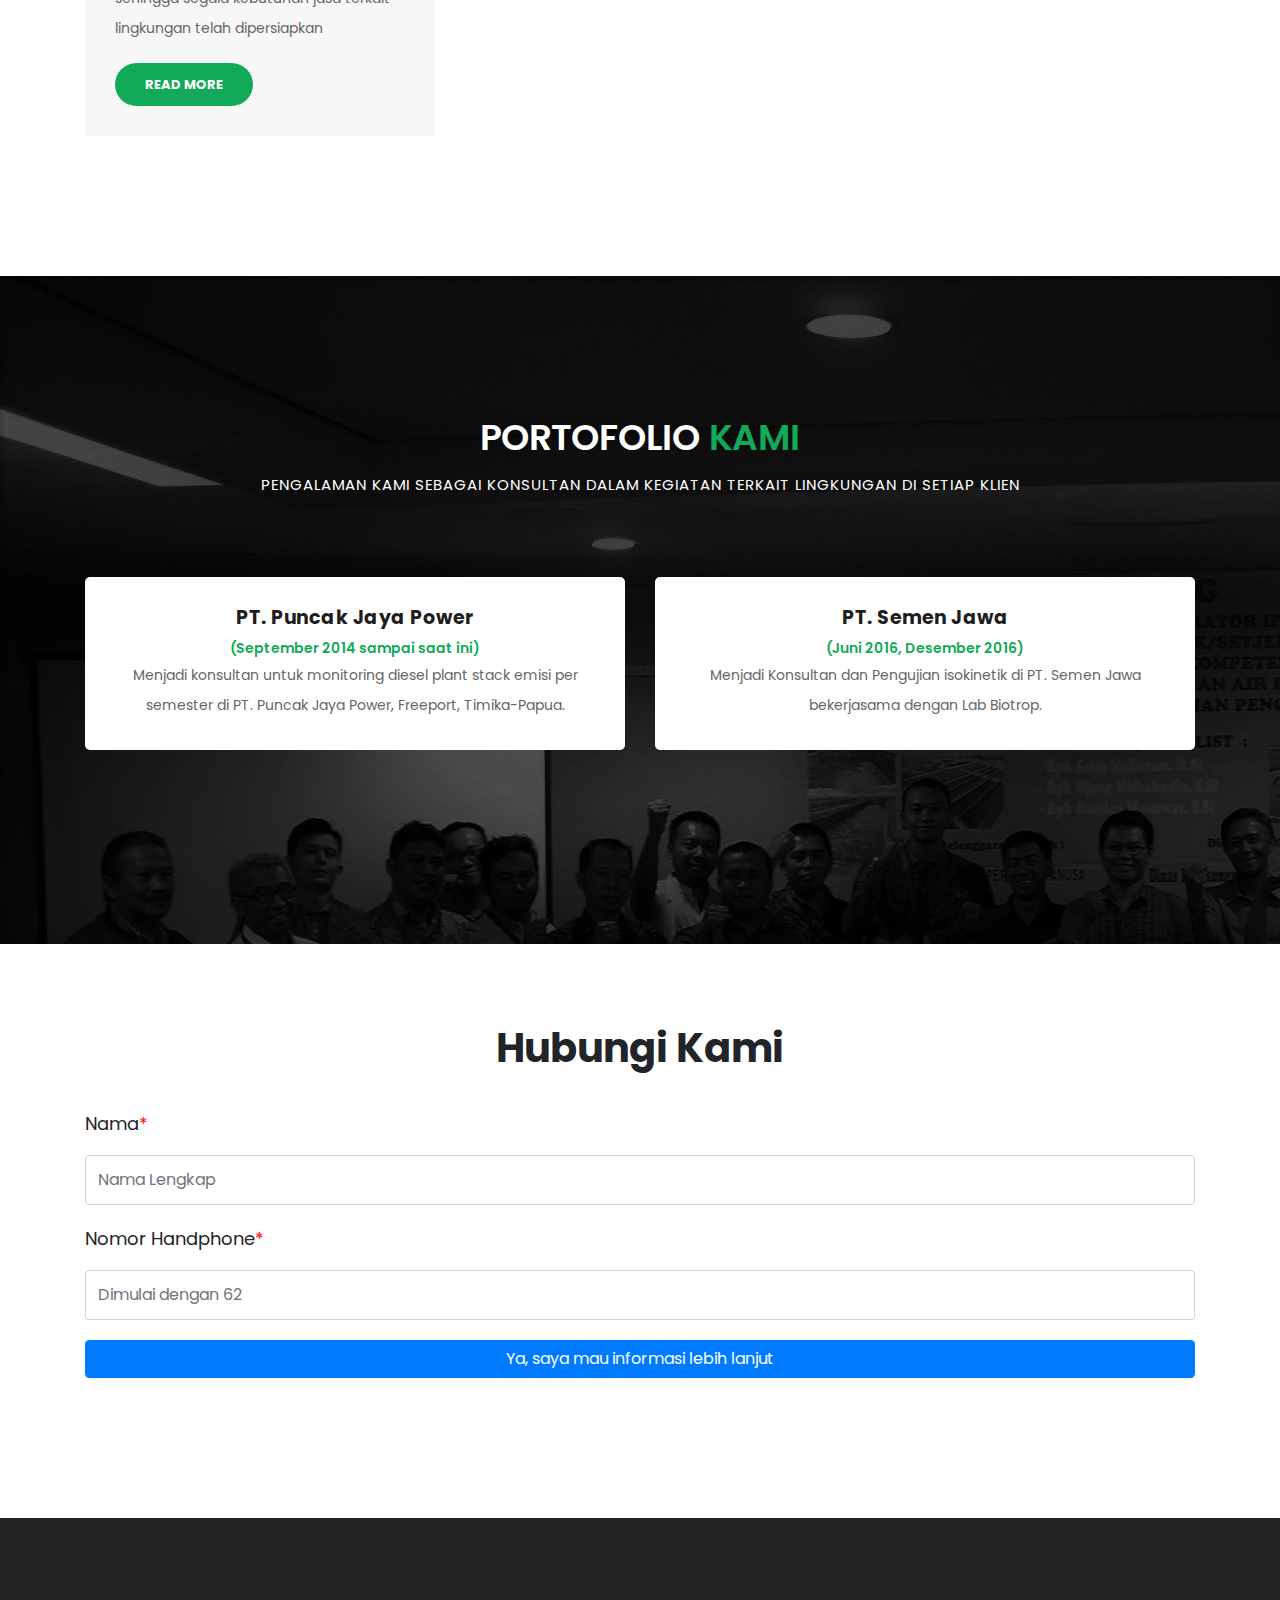
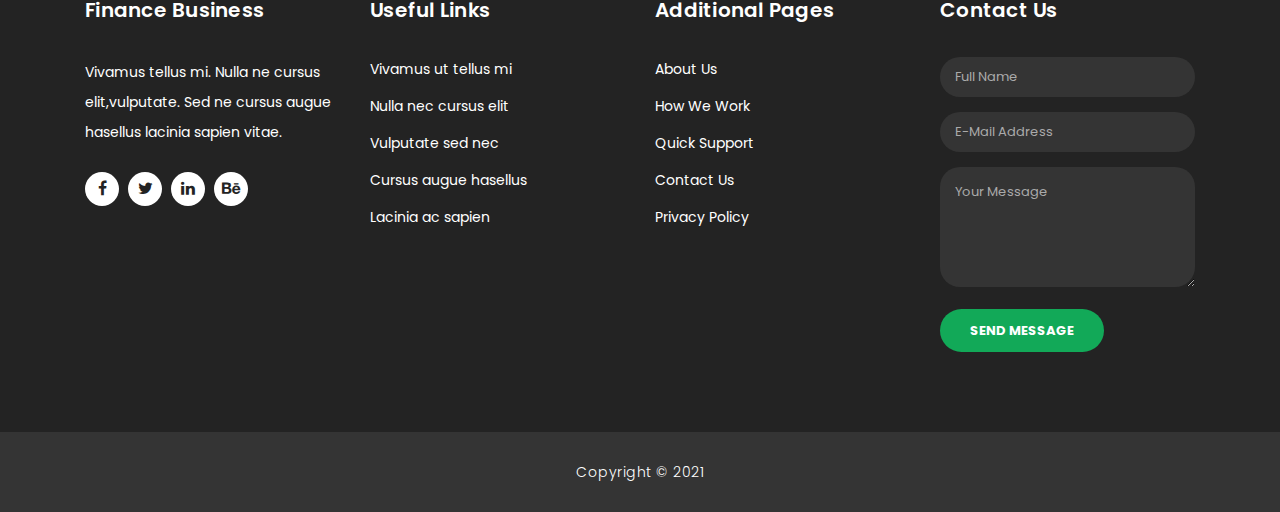
==== commit 6e4f5fbc: "html baru" ====
--- a/index.html
+++ b/index.html
@@ -24,9 +24,6 @@
     <link rel="stylesheet" href="assets/css/owl.css" />
     <!--
 
-Finance Business TemplateMo
-
-https://templatemo.com/tm-545-finance-business
 
 -->
   </head>
@@ -109,16 +106,16 @@
                 </a>
               </li>
               <li class="nav-item">
-                <a class="nav-link" href="#">Tentang Kami</a>
+                <a class="nav-link" href="about.html">Tentang Kami</a>
               </li>
               <li class="nav-item">
                 <a class="nav-link" href="#">Produk</a>
               </li>
               <li class="nav-item">
-                <a class="nav-link" href="#">Testimoni</a>
+                <a class="nav-link" href="#">Portofolio</a>
               </li>
               <li class="nav-item">
-                <a class="nav-link" href="#">Kontak Kami</a>
+                <a class="nav-link" href="contact.html">Kontak Kami</a>
               </li>
             </ul>
           </div>
@@ -743,35 +740,35 @@
       }
     </script> -->
     <script>
-      bootstrapValidate("#nama", "required:Nama tidak boleh kosong")
+      bootstrapValidate("#nama", "required:Nama tidak boleh kosong");
       bootstrapValidate(
         "#nomorhp",
         "regex:^628[1-9][0-9][0-9][0-9][0-9][0-9][0-9]+$:Nomor Handphone tidak valid"
-      )
+      );
 
       const scriptURL =
-        "https://script.google.com/macros/s/AKfycbw8IsxaXmyACZzROyUQFGJ4fPRk8tgmDVxECUPtRKgaNuS6Jz9kqlwoCi3v1gQnmSNp/exec"
-      const form = document.forms["ekspris-contact-form"]
-      const btnKlik = document.querySelector(".btn-klik")
-      const btnLoading = document.querySelector(".btn-loading")
+        "https://script.google.com/macros/s/AKfycbw8IsxaXmyACZzROyUQFGJ4fPRk8tgmDVxECUPtRKgaNuS6Jz9kqlwoCi3v1gQnmSNp/exec";
+      const form = document.forms["ekspris-contact-form"];
+      const btnKlik = document.querySelector(".btn-klik");
+      const btnLoading = document.querySelector(".btn-loading");
 
       form.addEventListener("submit", (e) => {
-        btnKlik.classList.toggle("d-none")
-        btnLoading.classList.toggle("d-none")
-        e.preventDefault()
+        btnKlik.classList.toggle("d-none");
+        btnLoading.classList.toggle("d-none");
+        e.preventDefault();
         fetch(scriptURL, { method: "POST", body: new FormData(form) })
           .then((response) => {
             window.open(
               "https://api.whatsapp.com/send?phone=6288219734170&text=Halo,%20saya%20tertarik%20dengan%20penawaran%20anda%20tentang%20konsultasi%20mengenai%20perijinan%20lingkungans.%20Saya%20ingin%20mengetahuinya%20lebih%20lanjut.",
               "_blank"
-            )
-            btnKlik.classList.toggle("d-none")
-            btnLoading.classList.toggle("d-none")
-            console.log("Success!", response)
-            form.reset()
+            );
+            btnKlik.classList.toggle("d-none");
+            btnLoading.classList.toggle("d-none");
+            console.log("Success!", response);
+            form.reset();
           })
-          .catch((error) => console.error("Error!", error.message))
-      })
+          .catch((error) => console.error("Error!", error.message));
+      });
     </script>
   </body>
 </html>
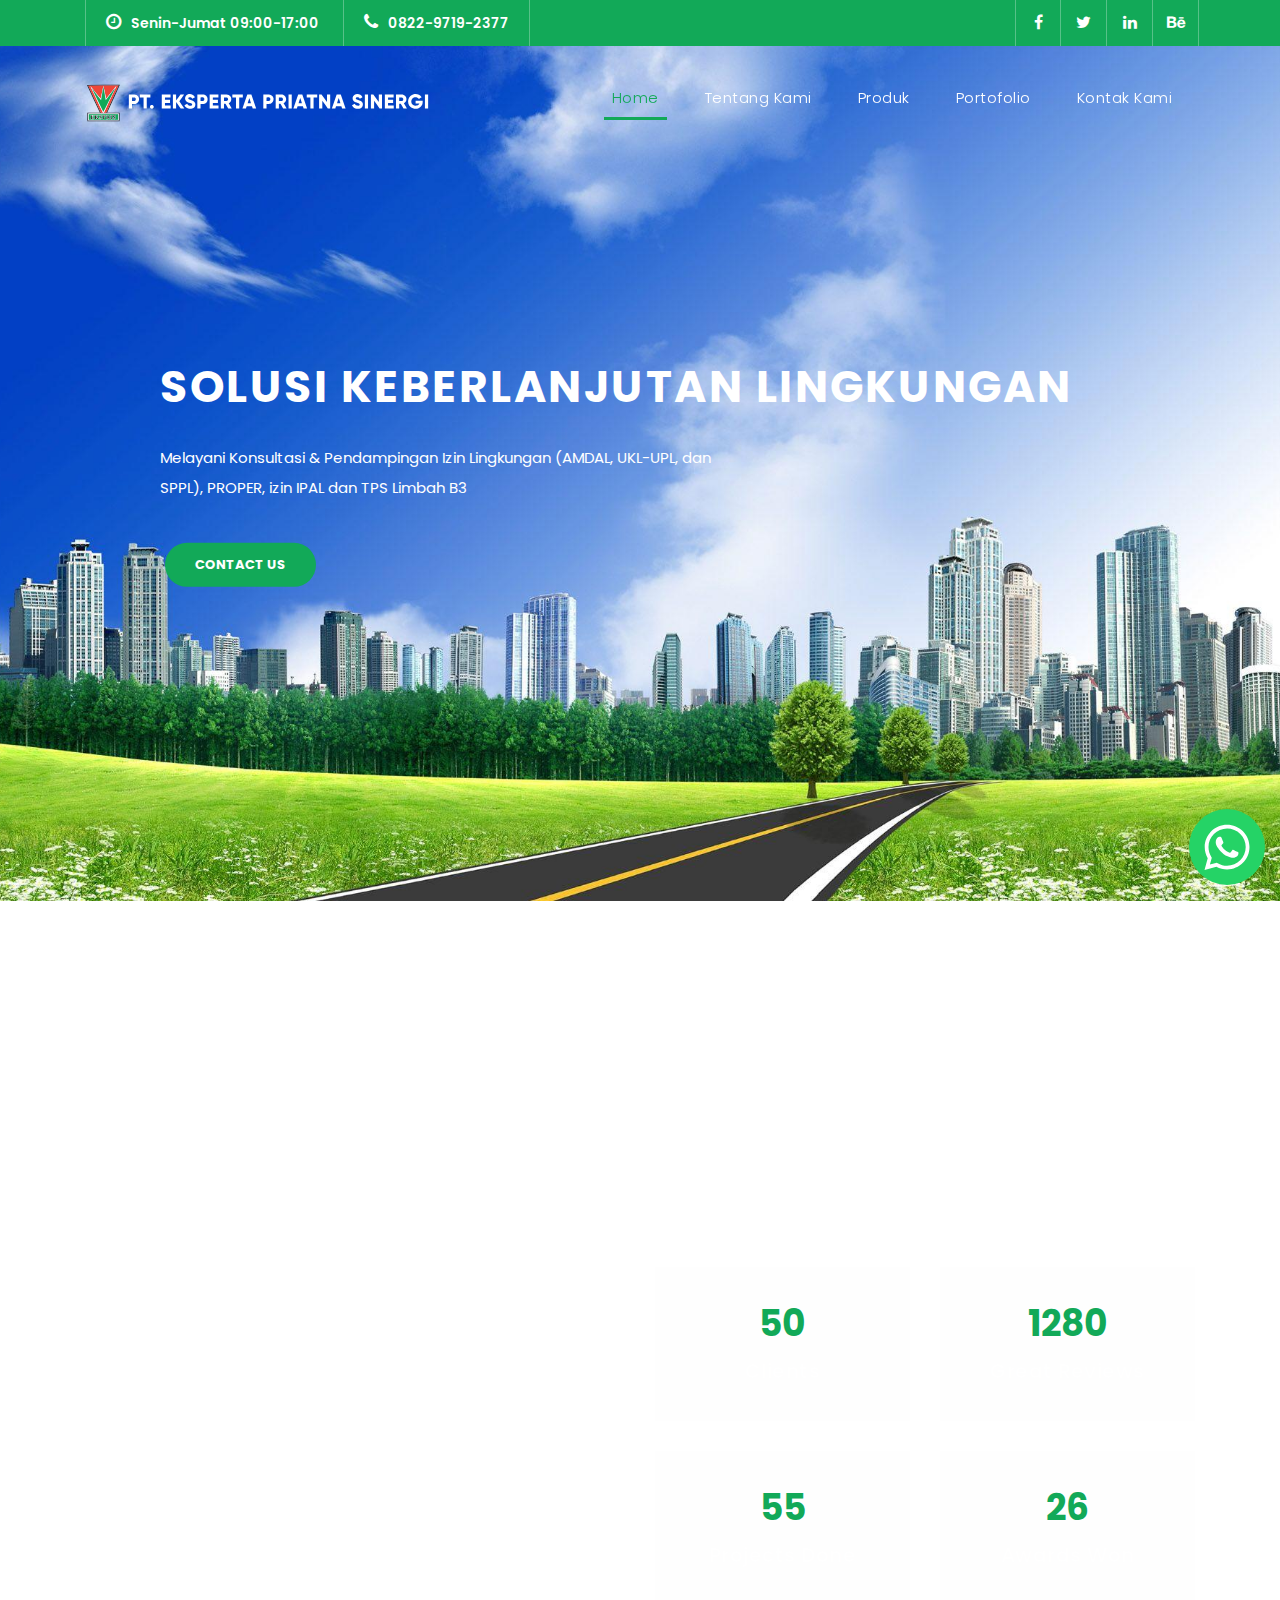
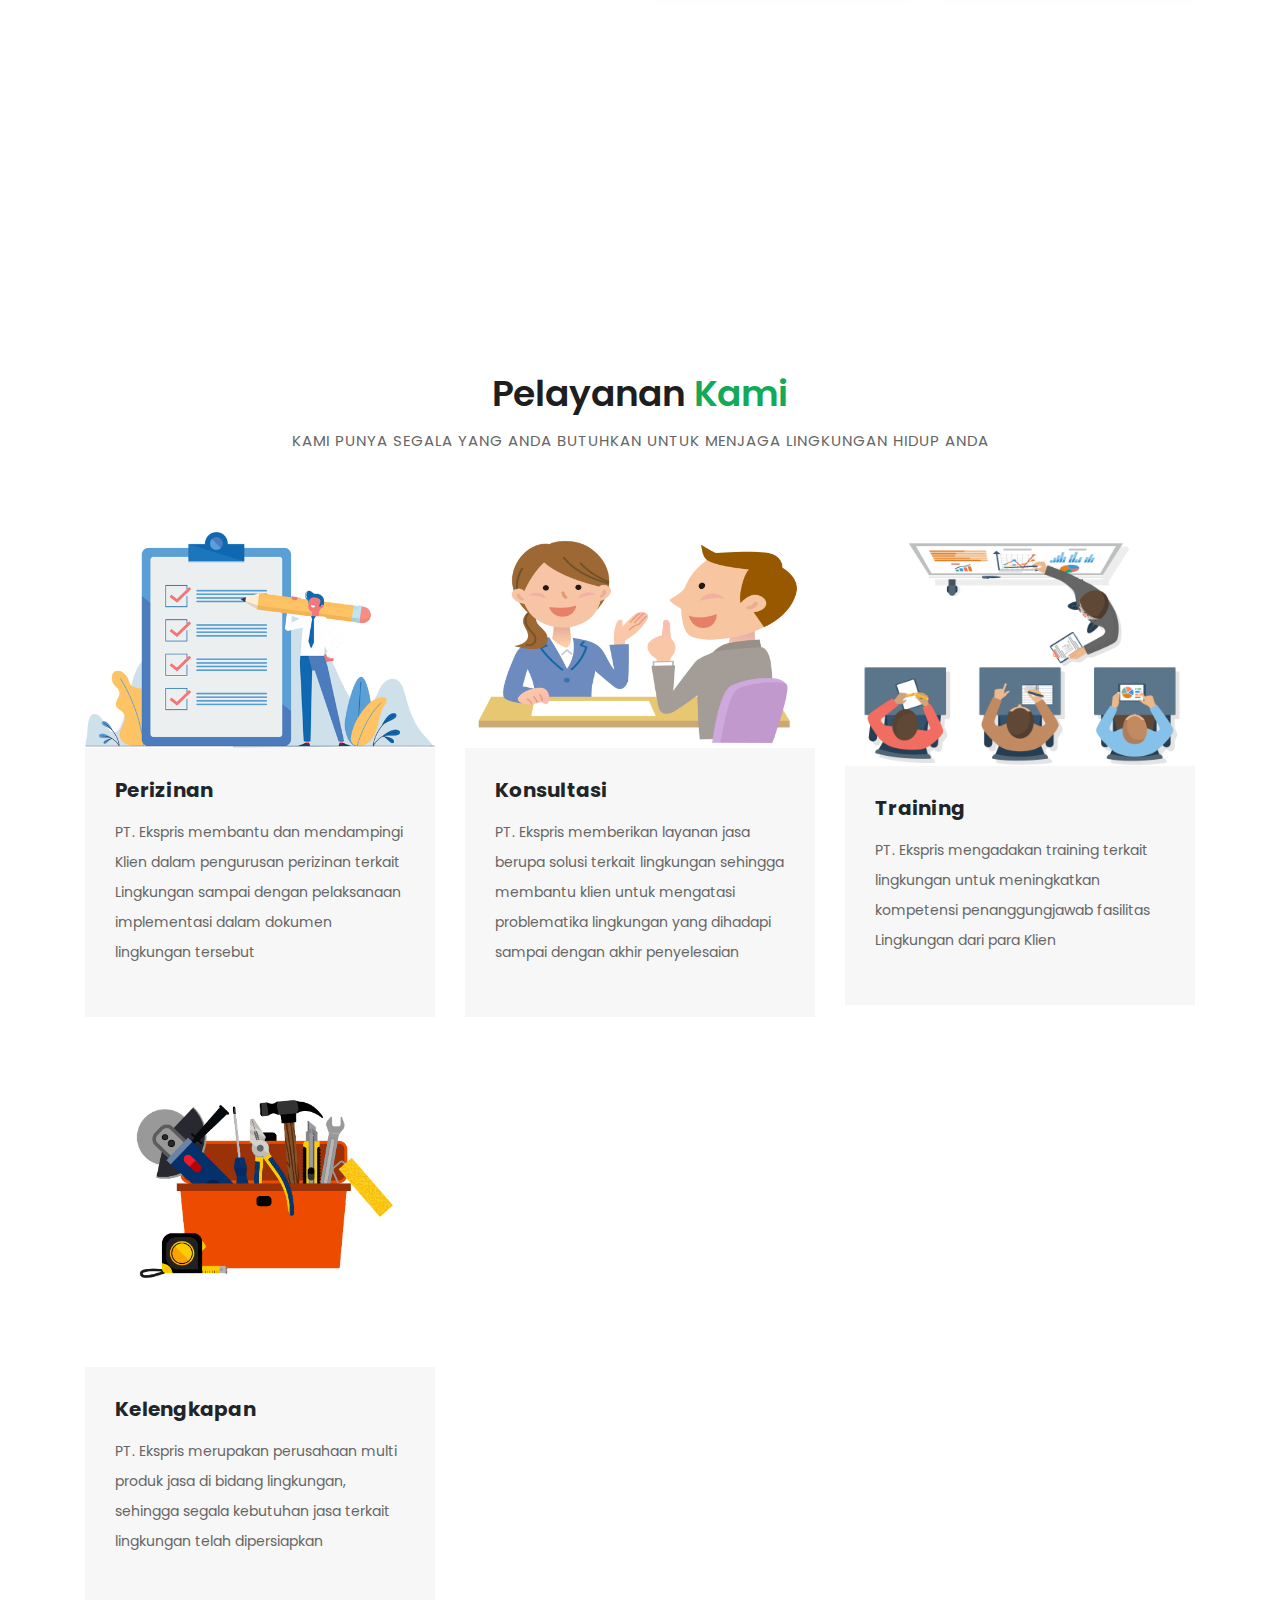
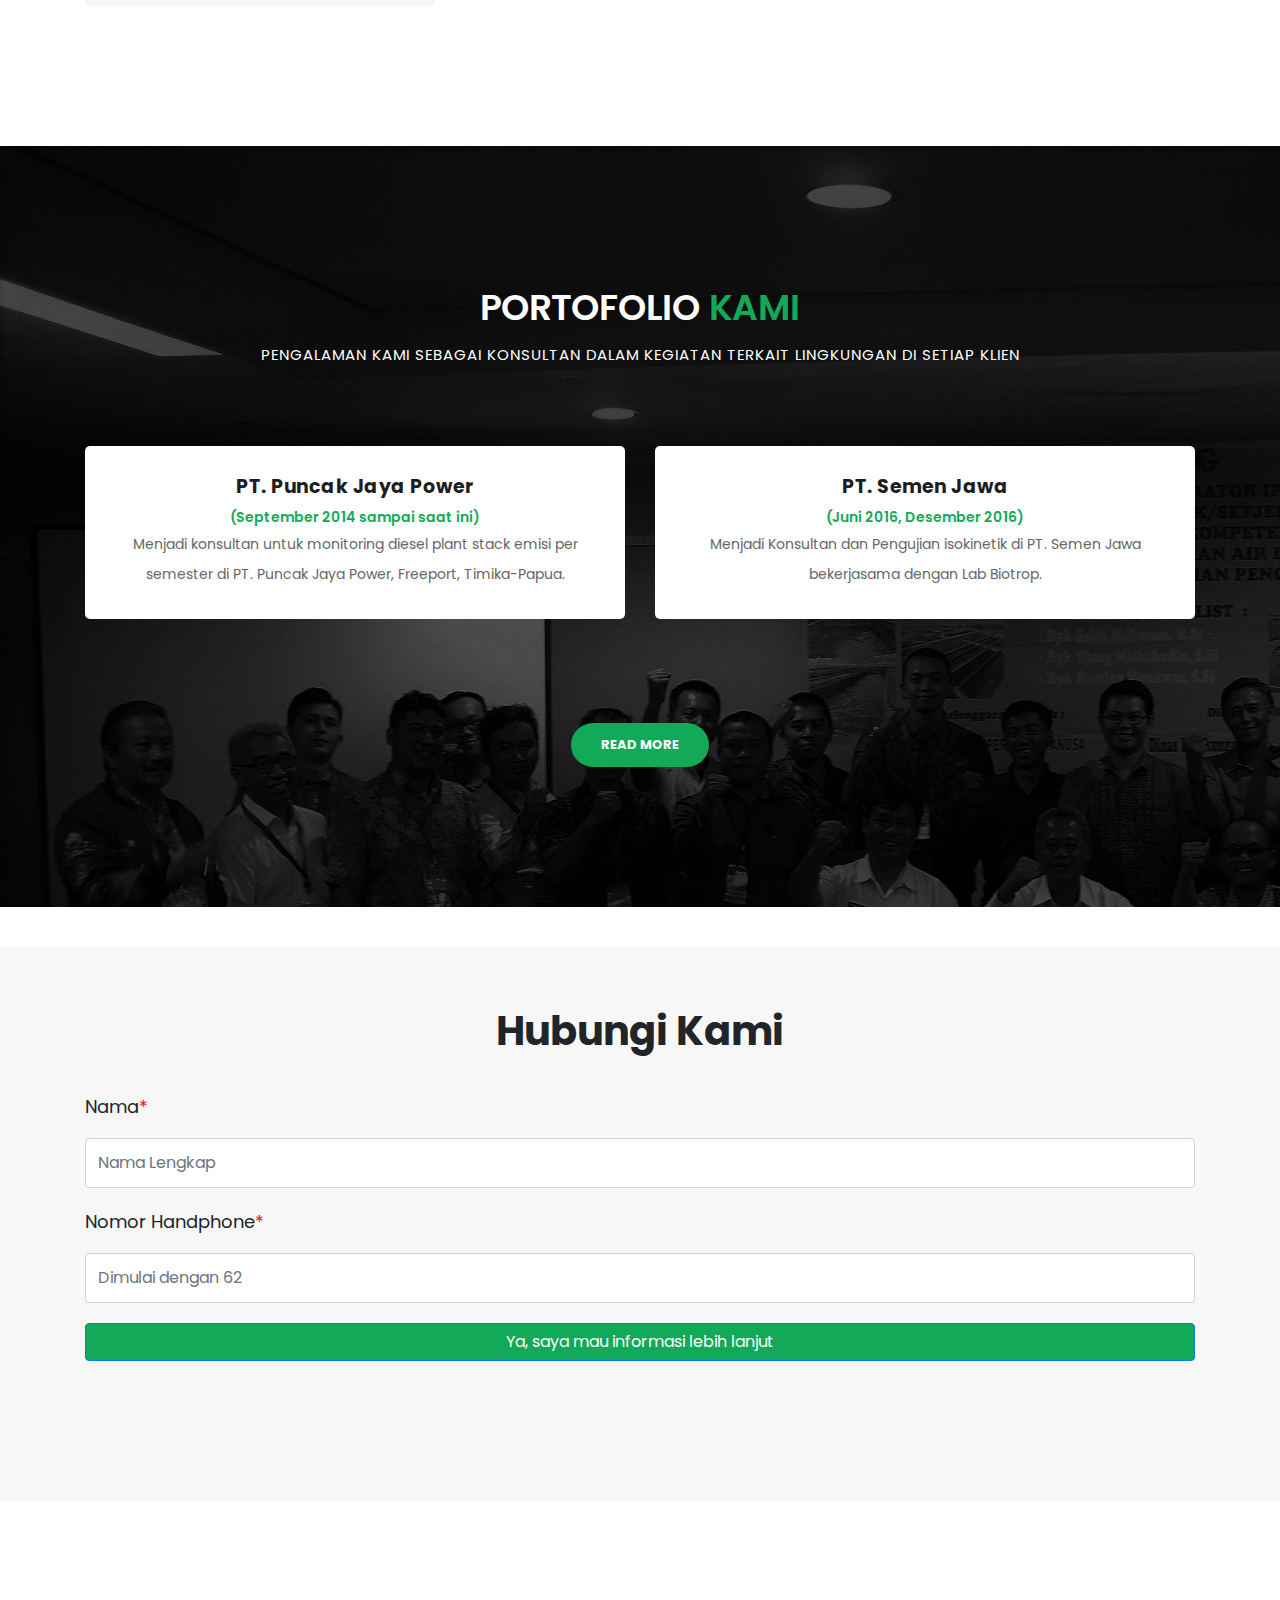
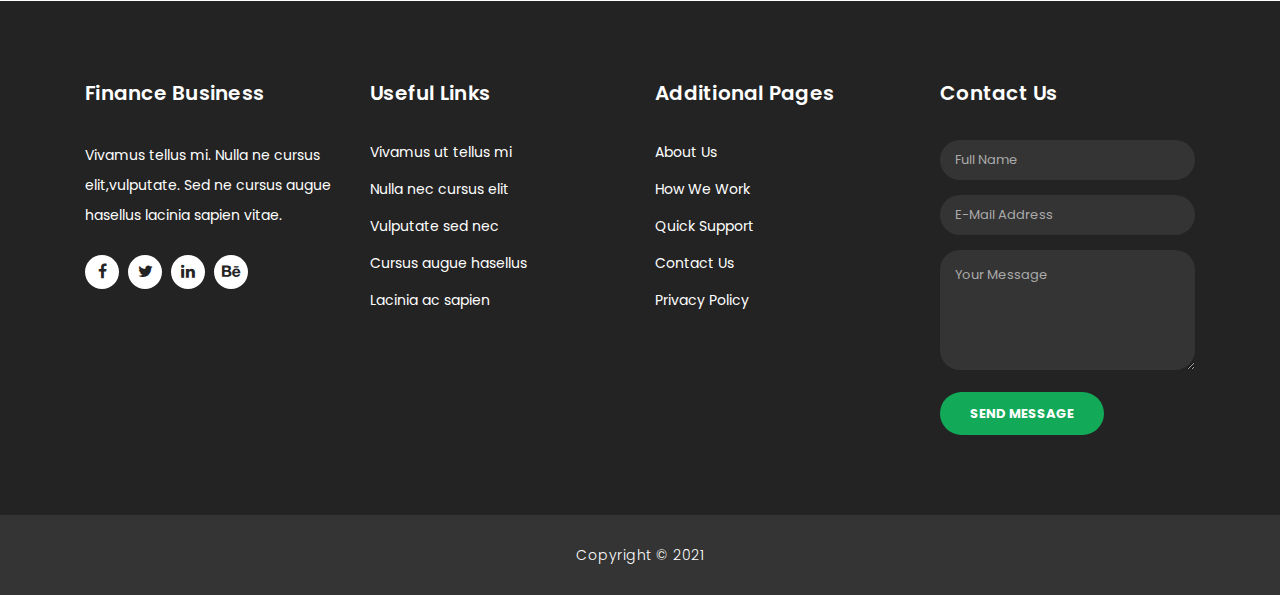
==== commit 15835b38: "update 10-02 haikal" ====
--- a/index.html
+++ b/index.html
@@ -51,7 +51,11 @@
                 >
               </li>
               <li>
-                <a href="#"><i class="fa fa-phone"></i>0822-9719-2377</a>
+                <a
+                  href="https://api.whatsapp.com/send?phone=6282297192377&text=Halo,%20saya%20tertarik%20dengan%20penawaran%20anda%20tentang%20konsultasi%20mengenai%20perijinan%20lingkungans.%20Saya%20ingin%20mengetahuinya%20lebih%20lanjut."
+                  target="_blank"
+                  ><i class="fa fa-phone"></i>0822-9719-2377</a
+                >
               </li>
             </ul>
           </div>
@@ -109,7 +113,7 @@
                 <a class="nav-link" href="about.html">Tentang Kami</a>
               </li>
               <li class="nav-item">
-                <a class="nav-link" href="#">Produk</a>
+                <a class="nav-link" href="services.html">Produk</a>
               </li>
               <li class="nav-item">
                 <a class="nav-link" href="#">Portofolio</a>
@@ -135,7 +139,7 @@
                 UKL-UPL, dan SPPL), PROPER, izin IPAL dan TPS Limbah B3
               </p>
 
-              <a href="#" class="filled-button">contact us</a>
+              <a href="contact.html" class="filled-button">contact us</a>
             </div>
           </div>
         </div>
@@ -208,7 +212,6 @@
                 para Klien dan solusi tersebut dapat dipertanggungjawabkan ke
                 depan.
               </p>
-              <a href="" class="filled-button">Read More</a>
             </div>
           </div>
           <div class="col-md-6 align-self-center">
@@ -265,7 +268,6 @@
                   perizinan terkait Lingkungan sampai dengan pelaksanaan
                   implementasi dalam dokumen lingkungan tersebut
                 </p>
-                <a href="" class="filled-button">Read More</a>
               </div>
             </div>
           </div>
@@ -280,7 +282,6 @@
                   problematika lingkungan yang dihadapi sampai dengan akhir
                   penyelesaian
                 </p>
-                <a href="" class="filled-button">Read More</a>
               </div>
             </div>
           </div>
@@ -294,7 +295,6 @@
                   meningkatkan kompetensi penanggungjawab fasilitas Lingkungan
                   dari para Klien
                 </p>
-                <a href="" class="filled-button">Read More</a>
               </div>
             </div>
           </div>
@@ -308,7 +308,6 @@
                   lingkungan, sehingga segala kebutuhan jasa terkait lingkungan
                   telah dipersiapkan
                 </p>
-                <a href="" class="filled-button">Read More</a>
               </div>
             </div>
           </div>
@@ -437,6 +436,9 @@
                 <!-- <img src="http://placehold.it/60x60" alt="" /> -->
               </div>
             </div>
+            <center>
+              <a href="#" class="filled-button-center">read more</a>
+            </center>
           </div>
         </div>
       </div>
--- a/assets/css/templatemo-finance-business.css
+++ b/assets/css/templatemo-finance-business.css
@@ -44,6 +44,20 @@
   background-color: var(--primary-color);
   color: #fff;
   font-size: 13px;
+  text-transform: uppercase;
+  font-weight: 700;
+  padding: 12px 30px;
+  border-radius: 30px;
+  display: inline-block;
+  transition: all 0.3s;
+}
+
+a.filled-button-center {
+  background-color: var(--primary-color);
+  color: #fff;
+  font-size: 13px;
+  align-content: center;
+  margin-top: 50px;
   text-transform: uppercase;
   font-weight: 700;
   padding: 12px 30px;
@@ -812,7 +826,13 @@
 
 /* Contact */
 #contact {
-  margin-top: 80px;
+  background-color: #f7f7f7;
+  margin-top: 40px;
+  padding-top: 60px;
+  padding-bottom: 100px;
+}
+#contact .btn-primary {
+  background-color: #12a958 !important;
 }
 #contact form {
   margin-top: 30px;
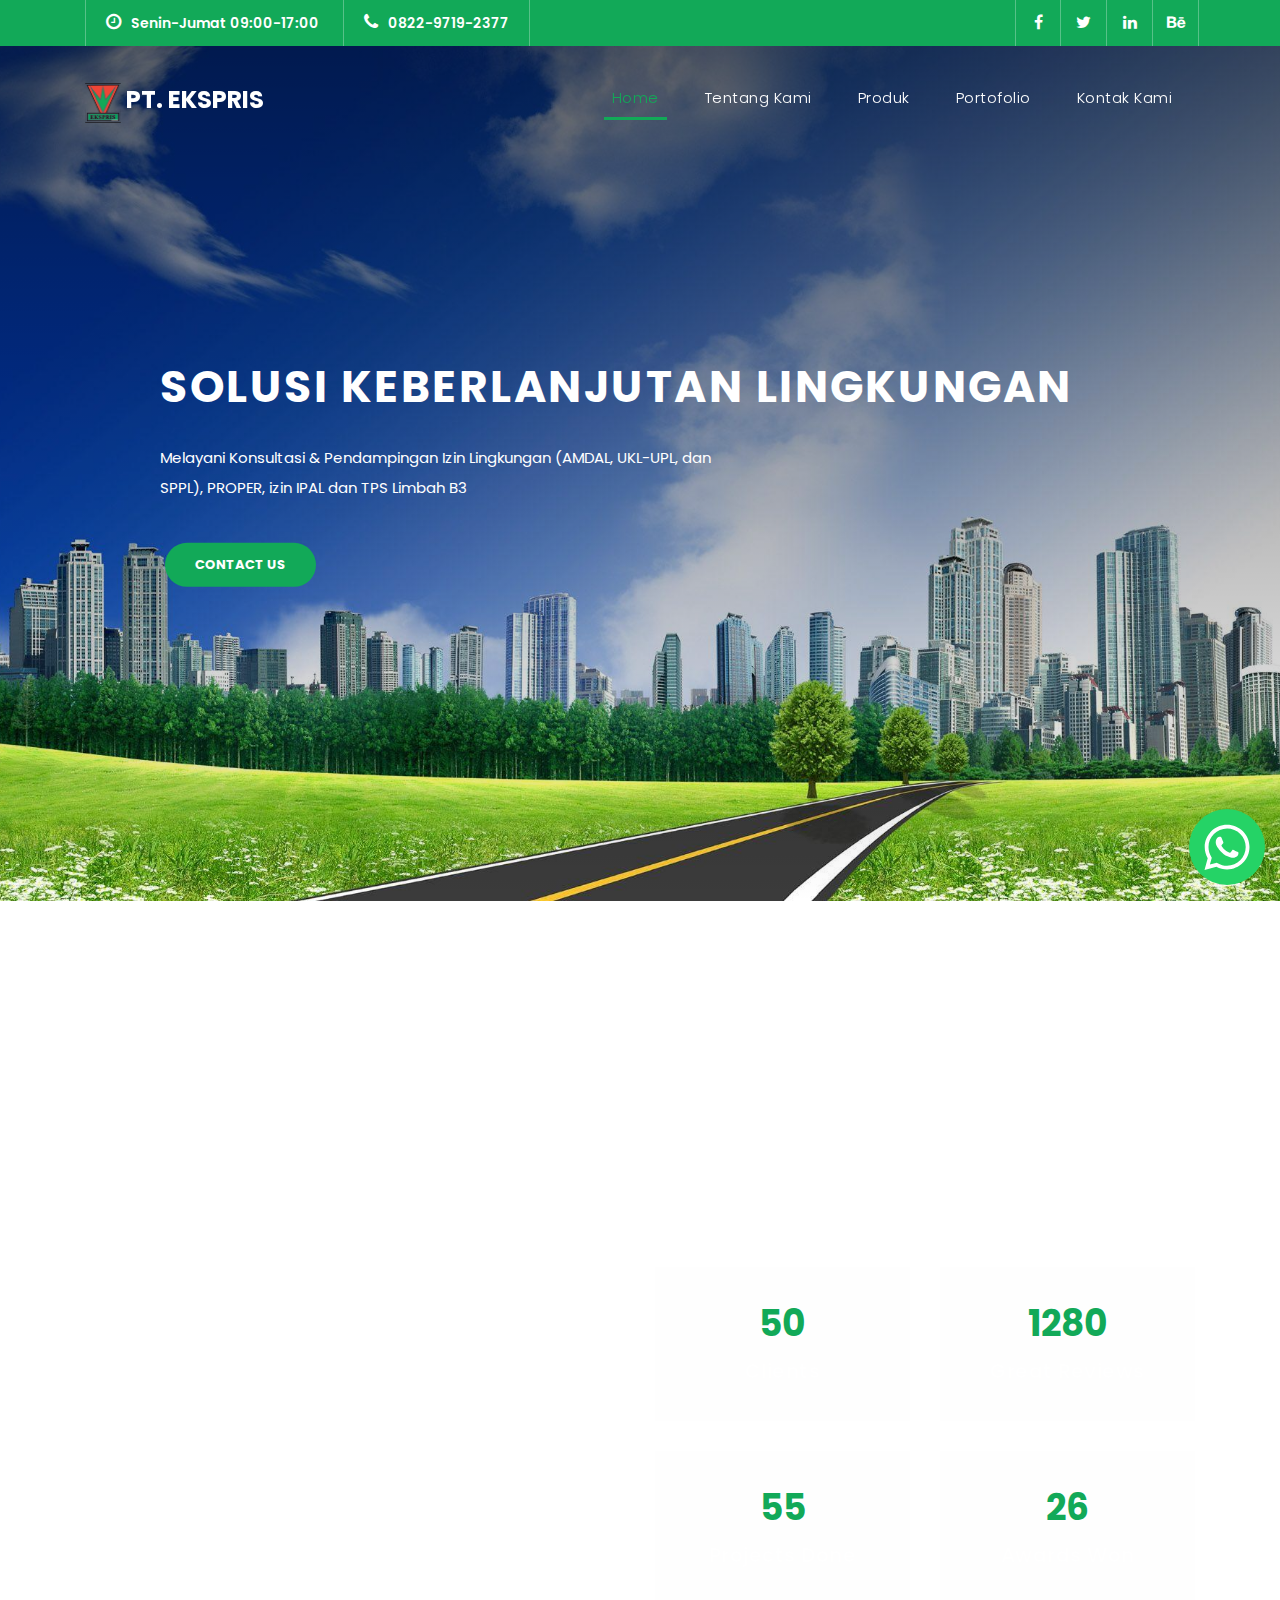
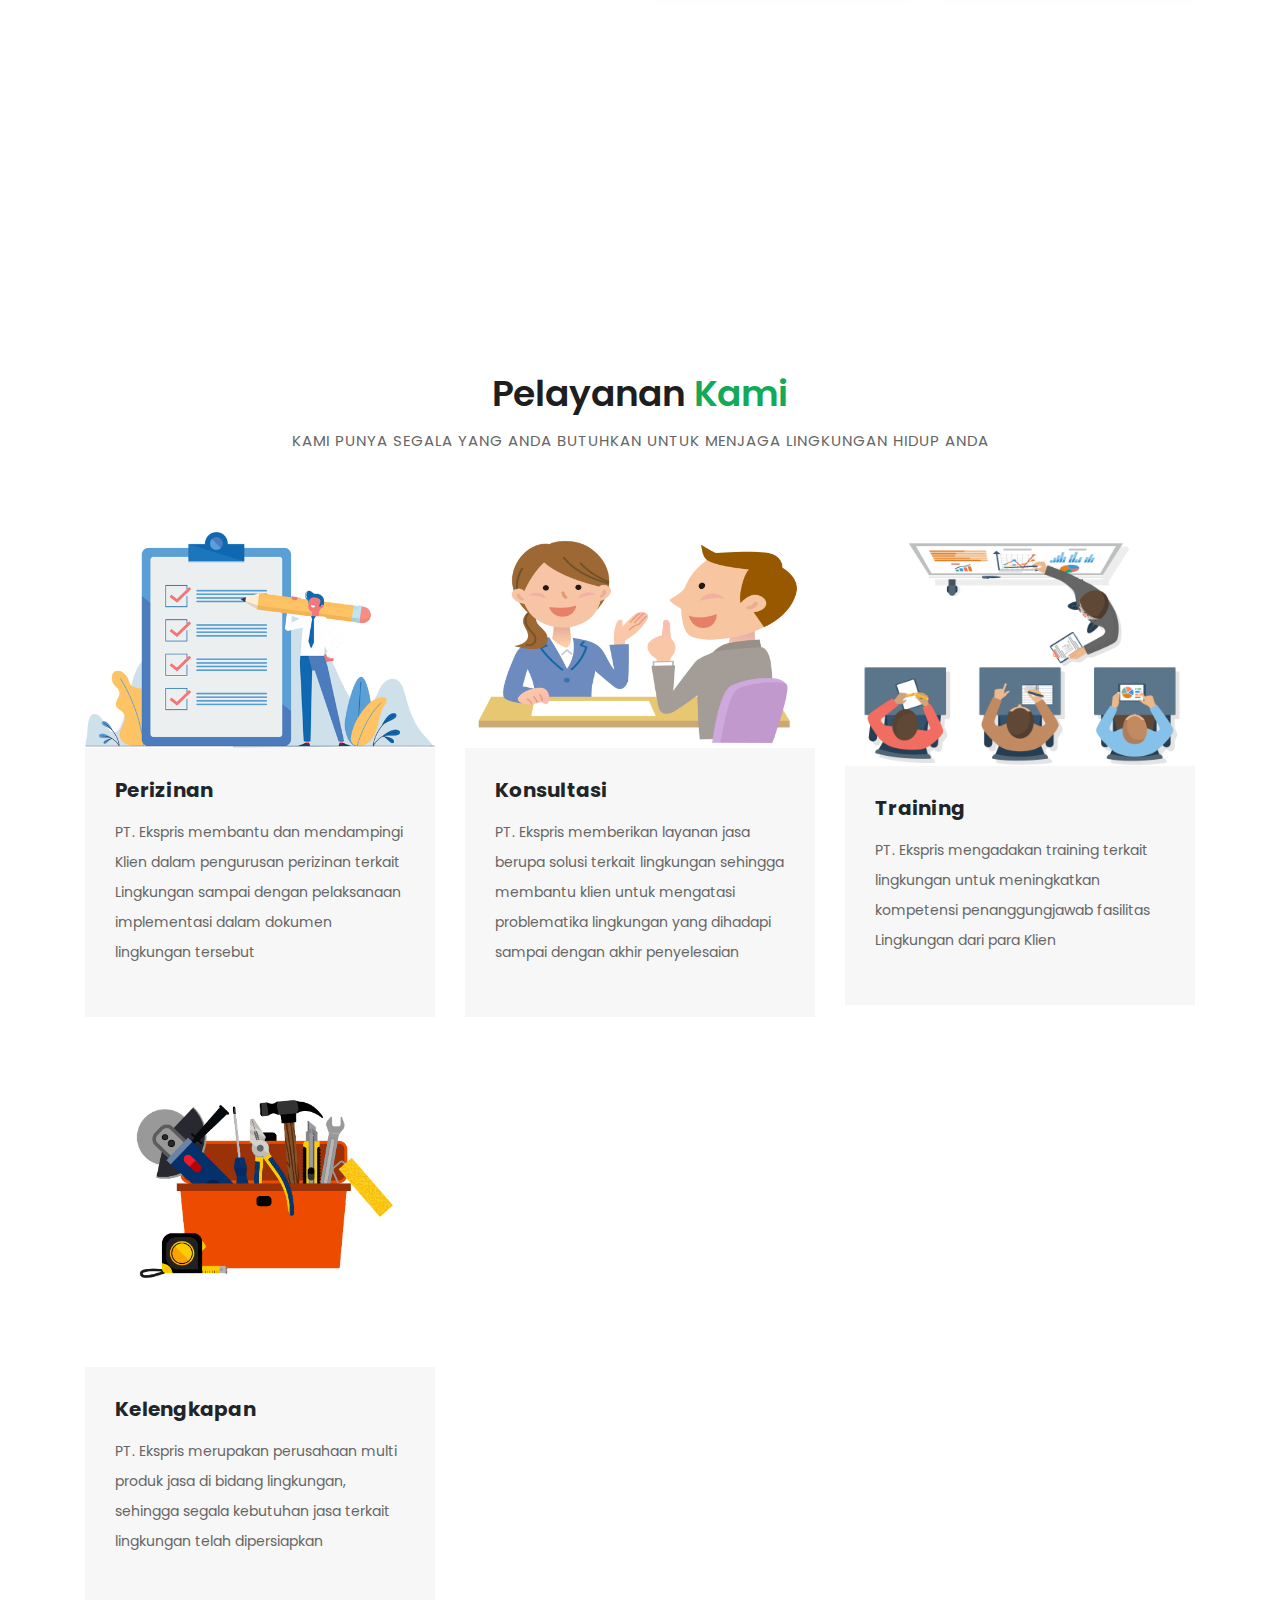
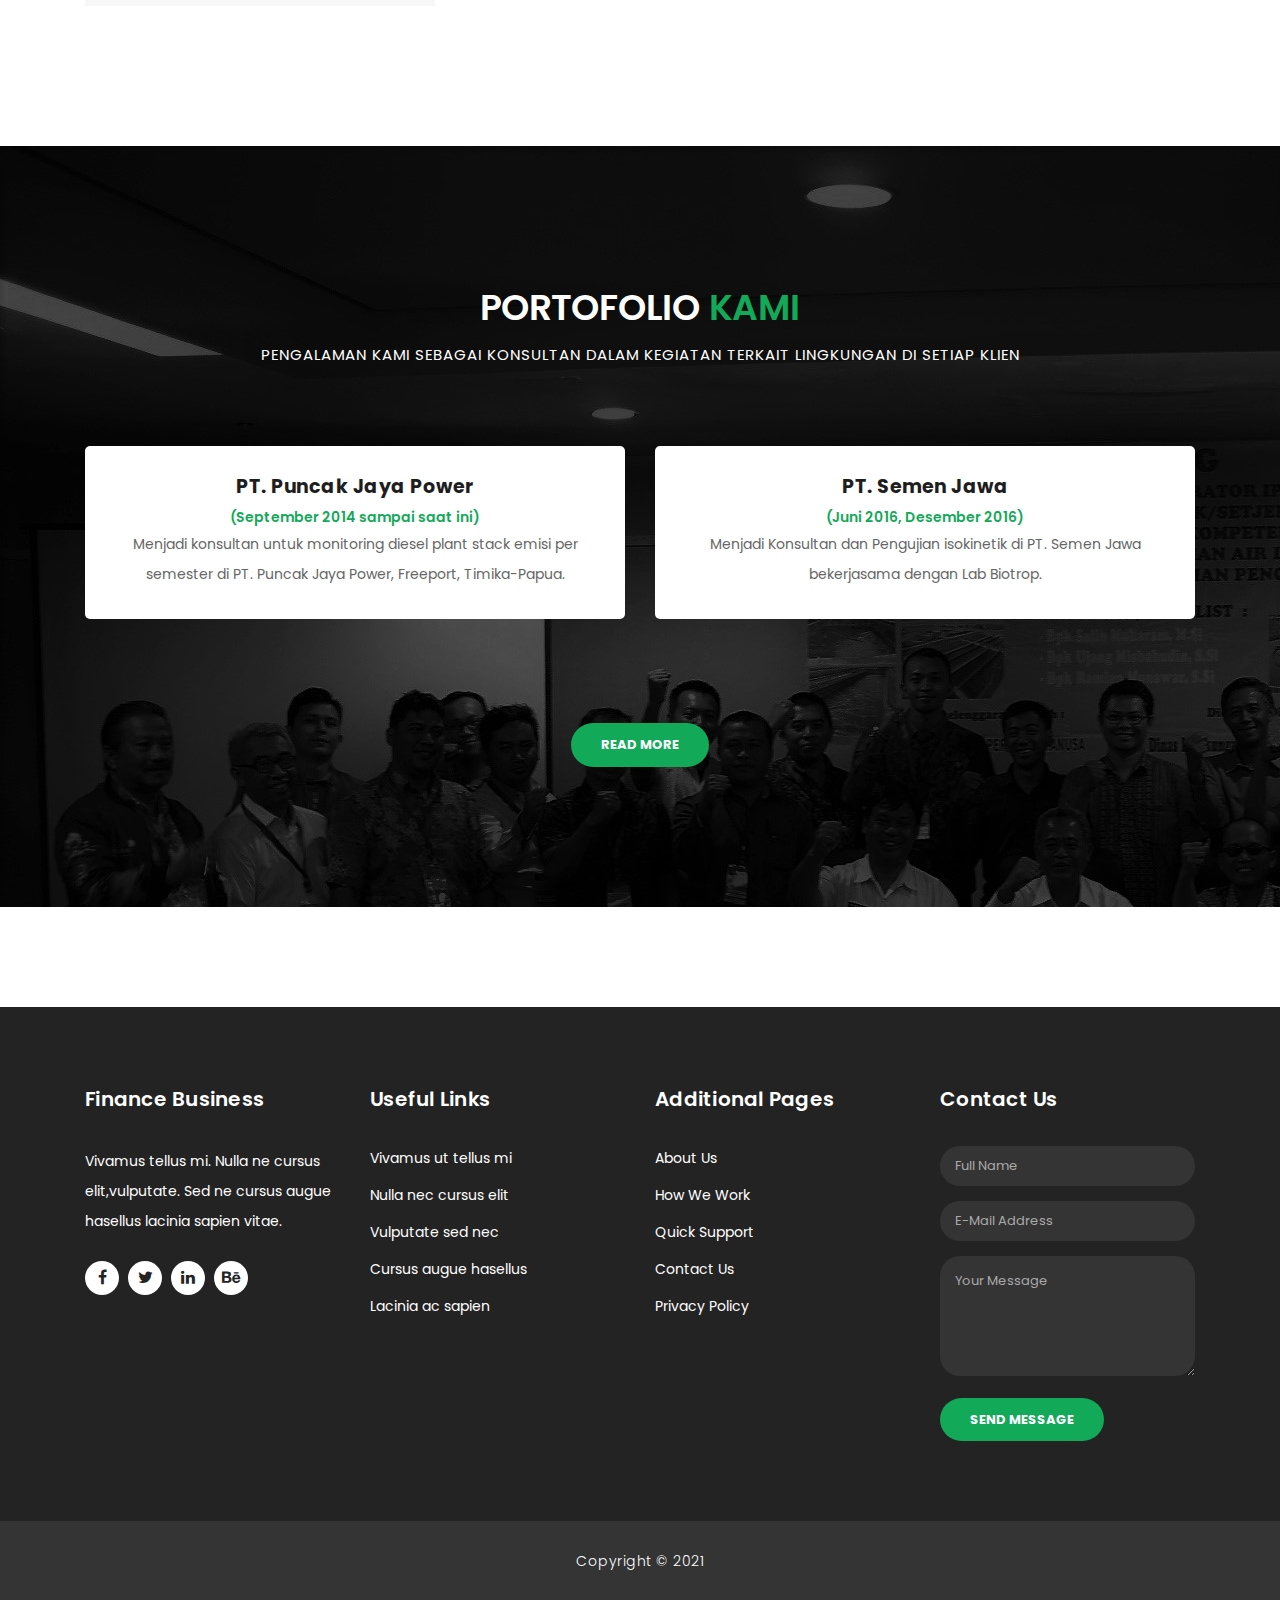
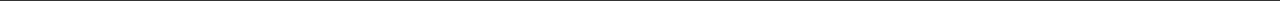
==== commit 3efea58f: "fix header" ====
--- a/index.html
+++ b/index.html
@@ -84,11 +84,11 @@
         <div class="container">
           <a class="navbar-brand" href="index.html">
             <img
-              src="./assets/images/logo.svg"
+              src="./assets/images/logo.png"
               alt="logo"
               style="height: 40px"
             />
-            <!-- <h2>PT. EKSPERTA PRIATNA TEKNOLOGI</h2> -->
+            <h2>PT. EKSPRIS</h2>
           </a>
           <button
             class="navbar-toggler"
@@ -104,7 +104,7 @@
           <div class="collapse navbar-collapse" id="navbarResponsive">
             <ul class="navbar-nav ml-auto">
               <li class="nav-item active">
-                <a class="nav-link" href="#top"
+                <a class="nav-link" href="index.html"
                   >Home
                   <span class="sr-only">(current)</span>
                 </a>
@@ -132,53 +132,19 @@
         <!-- Item -->
         <div class="item item-1">
           <div class="img-fill">
-            <div class="text-content">
-              <h4>SOLUSI KEBERLANJUTAN LINGKUNGAN</h4>
-              <p>
-                Melayani Konsultasi & Pendampingan Izin Lingkungan (AMDAL,
-                UKL-UPL, dan SPPL), PROPER, izin IPAL dan TPS Limbah B3
-              </p>
-
-              <a href="contact.html" class="filled-button">contact us</a>
-            </div>
-          </div>
-        </div>
-        <!-- // Item -->
-        <!-- Item -->
-        <!-- <div class="item item-2"> -->
-        <!-- <div class="img-fill"> -->
-        <!-- <div class="text-content">
-            <h6>Kami Disini untuk mensupport</h6>
-            <h4>
-              Konsultasi<br />
-              Lingkungan
-            </h4>
-            <p>
-              PT. Ekspris membantu dan mendampingi Klien dalam pengurusan
-              perizinan terkait Lingkungan sampai dengan pelaksanaan
-              implementasi dalam dokumen lingkungan tersebut
-            </p>
-            <a href="services.html" class="filled-button">our services</a>
-          </div>
-        </div>
-      </div>
-      <!-- // Item -->
-        <!-- Item -->
-        <!-- <div class="item item-3">
-        <div class="img-fill">
-          <div class="text-content">
-            <h6>Meningkatkan Kompetensi</h6>
-            <h4>Training</h4>
-            <p>
-              PT. Ekspris mengadakan training terkait lingkungan untuk
-              meningkatkan kompetensi penanggungjawab fasilitas Lingkungan
-              dari para Klien
-            </p>
-            <a href="about.html" class="filled-button">learn more</a>
-          </div>
-        </div>
-      </div> -->
-        <!-- // Item -->
+            <div class="overlay">
+              <div class="text-content">
+                <h4>SOLUSI KEBERLANJUTAN LINGKUNGAN</h4>
+                <p>
+                  Melayani Konsultasi & Pendampingan Izin Lingkungan (AMDAL,
+                  UKL-UPL, dan SPPL), PROPER, izin IPAL dan TPS Limbah B3
+                </p>
+
+                <a href="contact.html" class="filled-button">contact us</a>
+              </div>
+            </div>
+          </div>
+        </div>
       </div>
     </div>
     <!-- Banner Ends Here -->
@@ -315,46 +281,6 @@
       </div>
     </div>
 
-    <!-- <div class="more-info"> -->
-    <!-- <div class="container"> -->
-    <!-- <div class="row"> -->
-    <!-- <div class="col-md-12"> -->
-    <!-- <div class="more-info-content"> -->
-    <!-- <div class="row"> -->
-    <!-- <div class="col-md-6"> -->
-    <!-- <div class="left-image"> -->
-    <!-- <img src="assets/images/more-info.jpg" alt="" /> -->
-    <!-- </div> -->
-    <!-- </div> -->
-    <!-- <div class="col-md-6 align-self-center"> -->
-    <!-- <div class="right-content"> -->
-    <!-- <span>Who we are</span> -->
-    <!-- <h2><em>PT. EKSPERTA PRIATNA SINERGI</em></h2> -->
-    <!-- <p> -->
-    <!-- PT. EKSPERTA PRIATNA SINERGI atau disingkat PT. EKSPRIS, -->
-    <!-- yang didirikan pada tanggal 14 Februari 2019 oleh praktisi -->
-    <!-- handal bidang lingkungan, di Kota Tangerang Selatan. -->
-    <!-- Perusahaan ini bergerak di bidang Jasa Konsultan -->
-    <!-- Lingkungan dan merupakan kelanjutan dari perusahaan -->
-    <!-- sebelumnya dengan pengembangan bisnis dan ruang lingkup -->
-    <!-- yang lebih luas untuk bisa lebih berkompetisi dalam bidang -->
-    <!-- Lingkungan berskala Nasional. Seluruh pekerjaan PT. -->
-    <!-- Ekspris dilakukan oleh para Tenaga Ahli yang handal, -->
-    <!-- sehingga selalu memberikan solusi yang terbaik dalam -->
-    <!-- setiap problematika lingkungan hidup yang dihadapi oleh -->
-    <!-- para Klien dan solusi tersebut dapat dipertanggungjawabkan -->
-    <!-- ke depan. -->
-    <!-- </p> -->
-    <!-- <a href="#" class="filled-button">Read More</a> -->
-    <!-- </div> -->
-    <!-- </div> -->
-    <!-- </div> -->
-    <!-- </div> -->
-    <!-- </div> -->
-    <!-- </div> -->
-    <!-- </div> -->
-    <!-- </div> -->
-
     <div class="testimonials">
       <div class="container">
         <div class="row">
@@ -443,159 +369,6 @@
         </div>
       </div>
     </div>
-
-    <!-- <div class="callback-form">
-      <div class="container">
-        <div class="row">
-          <div class="col-md-12">
-            <div class="section-heading">
-              <h2>Request a <em>call back</em></h2>
-              <span>Etiam suscipit ante a odio consequat</span>
-            </div>
-          </div>
-          <div class="col-md-12">
-            <div class="contact-form">
-              <form id="contact" action="" method="post">
-                <div class="row">
-                  <div class="col-lg-4 col-md-12 col-sm-12">
-                    <fieldset>
-                      <input
-                        name="name"
-                        type="text"
-                        class="form-control"
-                        id="name"
-                        placeholder="Full Name"
-                        required=""
-                      />
-                    </fieldset>
-                  </div>
-                  <div class="col-lg-4 col-md-12 col-sm-12">
-                    <fieldset>
-                      <input
-                        name="email"
-                        type="text"
-                        class="form-control"
-                        id="email"
-                        pattern="[^ @]*@[^ @]*"
-                        placeholder="E-Mail Address"
-                        required=""
-                      />
-                    </fieldset>
-                  </div>
-                  <div class="col-lg-4 col-md-12 col-sm-12">
-                    <fieldset>
-                      <input
-                        name="subject"
-                        type="text"
-                        class="form-control"
-                        id="subject"
-                        placeholder="Subject"
-                        required=""
-                      />
-                    </fieldset>
-                  </div>
-                  <div class="col-lg-12">
-                    <fieldset>
-                      <textarea
-                        name="message"
-                        rows="6"
-                        class="form-control"
-                        id="message"
-                        placeholder="Your Message"
-                        required=""
-                      ></textarea>
-                    </fieldset>
-                  </div>
-                  <div class="col-lg-12">
-                    <fieldset>
-                      <button
-                        type="submit"
-                        id="form-submit"
-                        class="border-button"
-                      >
-                        Send Message
-                      </button>
-                    </fieldset>
-                  </div>
-                </div>
-              </form>
-            </div>
-          </div>
-        </div>
-      </div>
-    </div> -->
-    <!-- Contact -->
-    <section id="contact" class="d-flex justify-content-center">
-      <div class="container d-flex flex-column">
-        <h2 class="h1 text-center font-weight-bold">Hubungi Kami</h2>
-        <form name="ekspris-contact-form" class="align-self-center">
-          <div class="form-group">
-            <label for="nama">Nama<span>*</span></label>
-            <input
-              type="text"
-              class="form-control"
-              id="nama"
-              name="nama"
-              placeholder="Nama Lengkap"
-              required
-            />
-          </div>
-          <div class="form-group">
-            <label for="nomorhp">Nomor Handphone<span>*</span></label>
-            <input
-              type="text"
-              class="form-control"
-              id="nomorhp"
-              name="nomorhp"
-              placeholder="Dimulai dengan 62"
-              required
-            />
-          </div>
-          <button type="submit" class="btn btn-primary btn-klik tombol w-100">
-            Ya, saya mau informasi lebih lanjut
-          </button>
-          <button class="btn btn-primary btn-loading tombol w-100 d-none">
-            <span
-              class="spinner-border spinner-border-sm"
-              role="status"
-              aria-hidden="true"
-            ></span>
-            Loading...
-          </button>
-        </form>
-      </div>
-    </section>
-    <!-- End of Contact -->
-
-    <!-- <div class="partners">
-      <div class="container">
-        <div class="row">
-          <div class="col-md-12">
-            <div class="owl-partners owl-carousel">
-              <div class="partner-item">
-                <img src="assets/images/client-01.png" title="1" alt="1" />
-              </div>
-
-              <div class="partner-item">
-                <img src="assets/images/client-01.png" title="2" alt="2" />
-              </div>
-
-              <div class="partner-item">
-                <img src="assets/images/client-01.png" title="3" alt="3" />
-              </div>
-
-              <div class="partner-item">
-                <img src="assets/images/client-01.png" title="4" alt="4" />
-              </div>
-
-              <div class="partner-item">
-                <img src="assets/images/client-01.png" title="5" alt="5" />
-              </div>
-            </div>
-          </div>
-        </div>
-      </div>
-    </div> -->
 
     <!-- Footer Starts Here -->
     <footer>
@@ -729,7 +502,7 @@
     <script src="assets/js/slick.js"></script>
     <script src="assets/js/accordions.js"></script>
 
-    <!-- <script language="text/Javascript">
+    <script language="text/Javascript">
       cleared[0] = cleared[1] = cleared[2] = 0 //set a cleared flag for each field
       function clearField(t) {
         //declaring the array outside of the
@@ -740,37 +513,6 @@
           t.style.color = "#fff"
         }
       }
-    </script> -->
-    <script>
-      bootstrapValidate("#nama", "required:Nama tidak boleh kosong");
-      bootstrapValidate(
-        "#nomorhp",
-        "regex:^628[1-9][0-9][0-9][0-9][0-9][0-9][0-9]+$:Nomor Handphone tidak valid"
-      );
-
-      const scriptURL =
-        "https://script.google.com/macros/s/AKfycbw8IsxaXmyACZzROyUQFGJ4fPRk8tgmDVxECUPtRKgaNuS6Jz9kqlwoCi3v1gQnmSNp/exec";
-      const form = document.forms["ekspris-contact-form"];
-      const btnKlik = document.querySelector(".btn-klik");
-      const btnLoading = document.querySelector(".btn-loading");
-
-      form.addEventListener("submit", (e) => {
-        btnKlik.classList.toggle("d-none");
-        btnLoading.classList.toggle("d-none");
-        e.preventDefault();
-        fetch(scriptURL, { method: "POST", body: new FormData(form) })
-          .then((response) => {
-            window.open(
-              "https://api.whatsapp.com/send?phone=6288219734170&text=Halo,%20saya%20tertarik%20dengan%20penawaran%20anda%20tentang%20konsultasi%20mengenai%20perijinan%20lingkungans.%20Saya%20ingin%20mengetahuinya%20lebih%20lanjut.",
-              "_blank"
-            );
-            btnKlik.classList.toggle("d-none");
-            btnLoading.classList.toggle("d-none");
-            console.log("Success!", response);
-            form.reset();
-          })
-          .catch((error) => console.error("Error!", error.message));
-      });
     </script>
   </body>
 </html>
--- a/assets/css/templatemo-finance-business.css
+++ b/assets/css/templatemo-finance-business.css
@@ -295,6 +295,7 @@
 .navbar .navbar-brand h2 {
   color: #fff;
   text-transform: uppercase;
+  display: inline;
   font-size: 24px;
   font-weight: 700;
   -webkit-transition: all 0.3s ease 0s;
@@ -407,16 +408,22 @@
 .Modern-Slider .item-1 .img-fill {
   background-image: url(../images/bg04.jpg);
 }
-
-/*
-.Modern-Slider .item-2 .img-fill {
-  background-image: url(../images/slide_02.jpg);
-}
-
-.Modern-Slider .item-3 .img-fill {
-  background-image: url(../images/slide_03.jpg);
-}
-*/
+.overlay {
+  position: absoulte;
+  height: 100%;
+  width: 100%;
+  display: flex;
+  color: white;
+  align-items: center;
+  justify-content: center;
+  flex-direction: column;
+  /* background: rgba(0, 0, 0, 0.6); */
+  background-image: linear-gradient(
+    to top,
+    rgba(0, 0, 0, 0),
+    rgba(0, 0, 0, 0.6)
+  );
+}
 /* Whatsapp Button */
 .whatsapp-button {
   position: fixed;
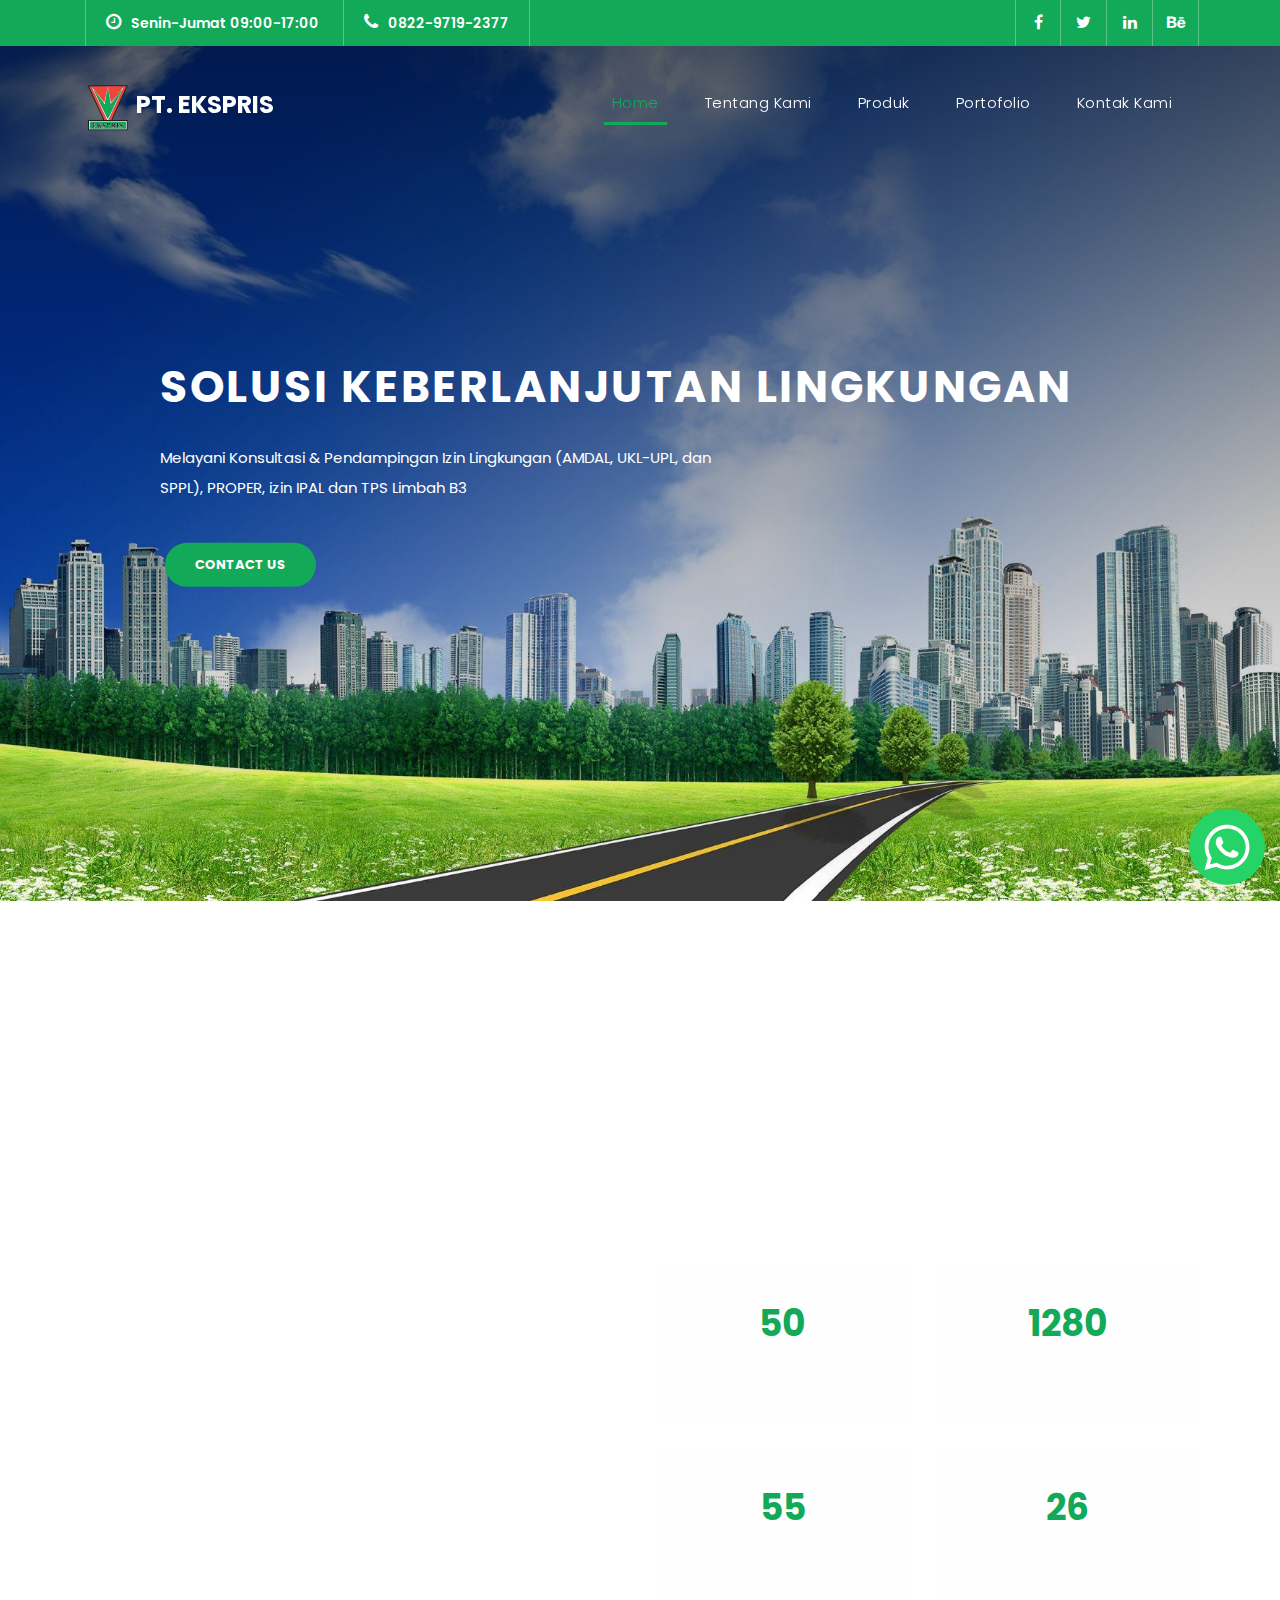
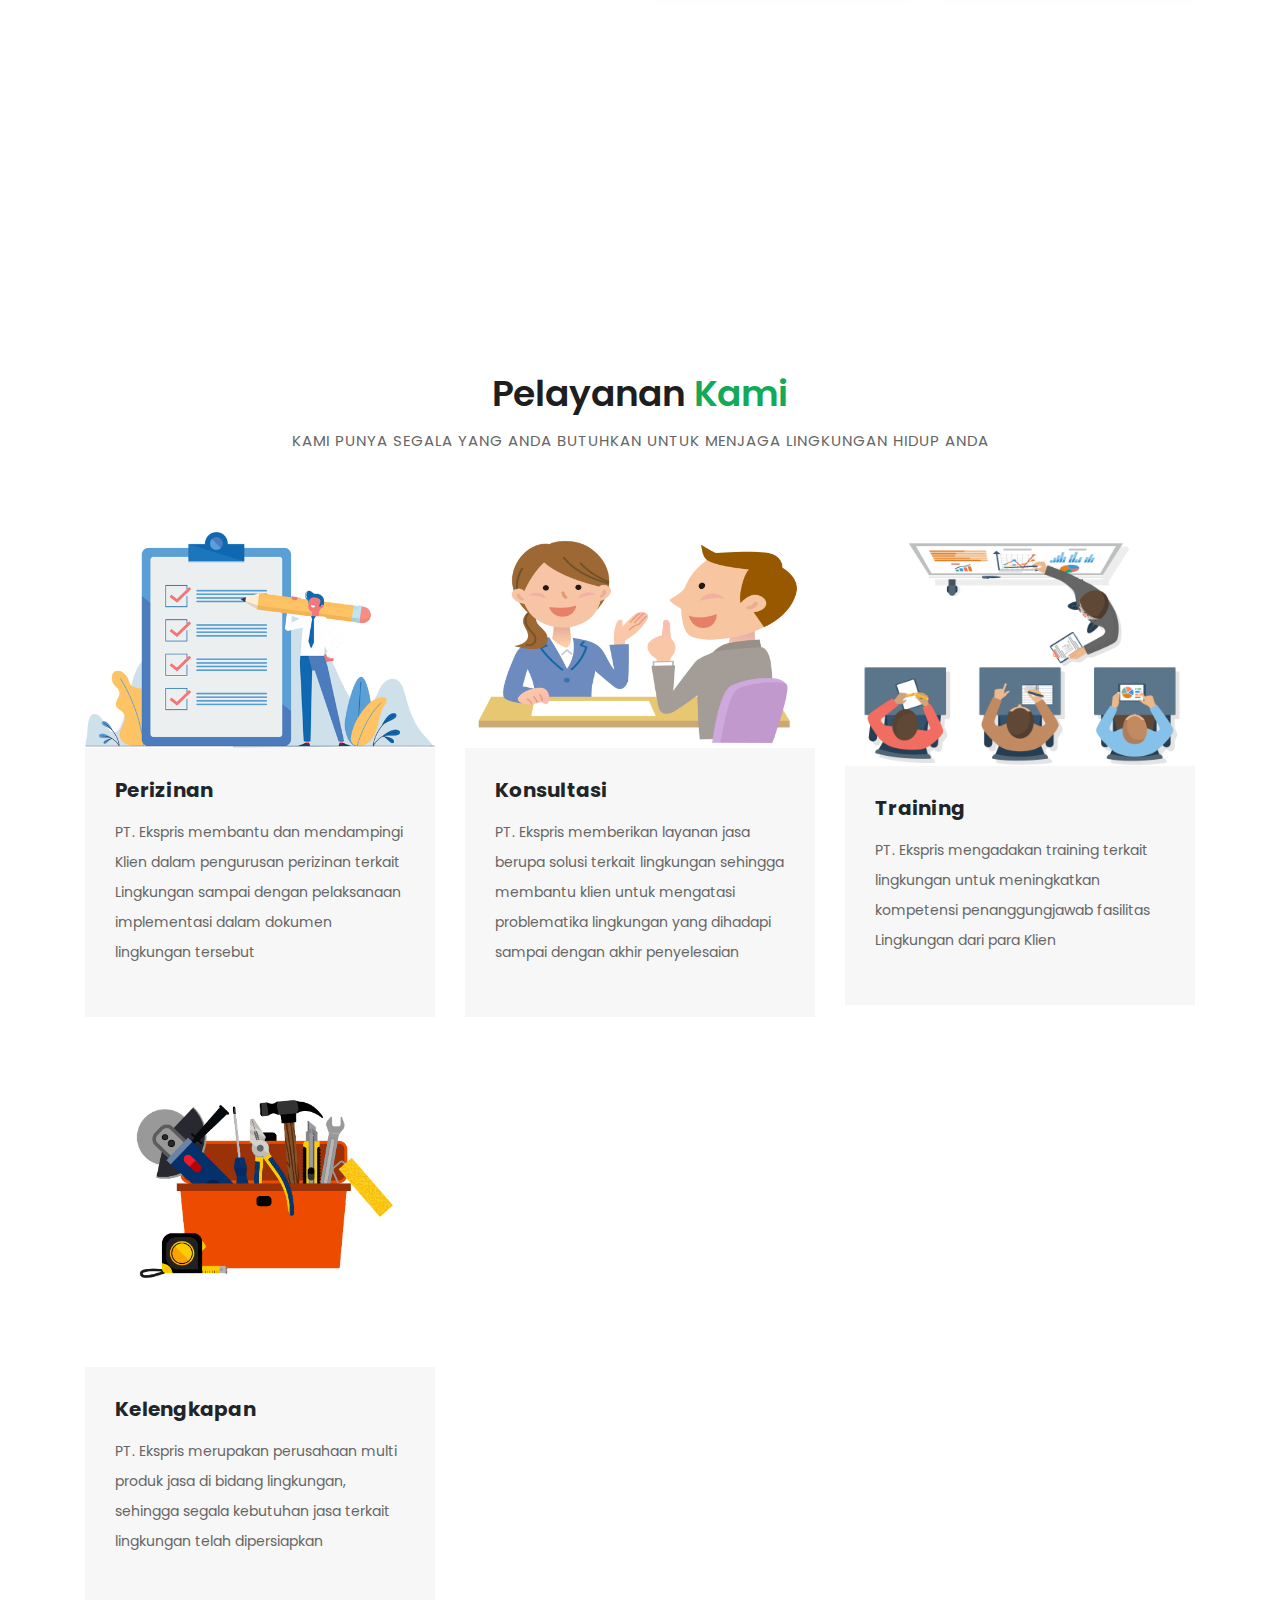
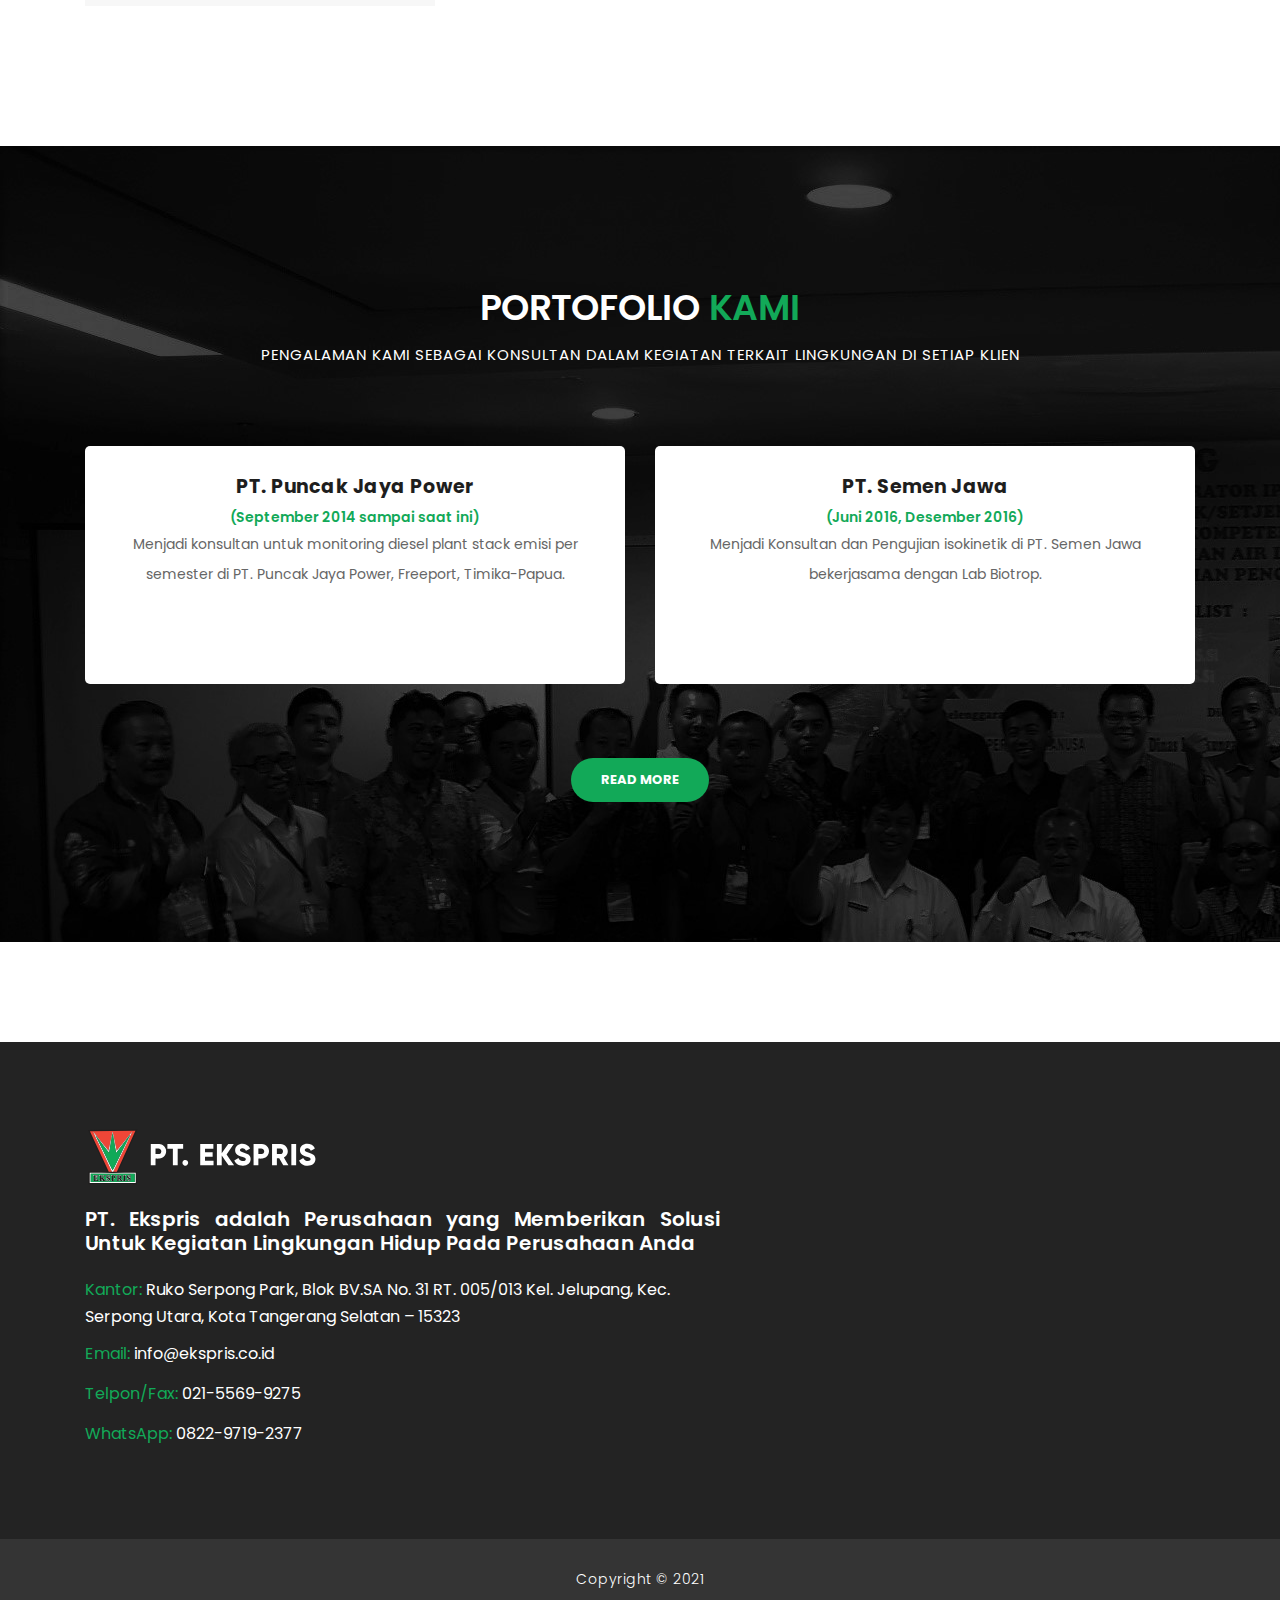
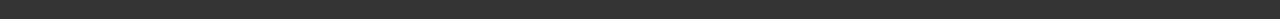
==== commit 3bc83e2c: "fix header & footer" ====
--- a/index.html
+++ b/index.html
@@ -84,9 +84,9 @@
         <div class="container">
           <a class="navbar-brand" href="index.html">
             <img
-              src="./assets/images/logo.png"
+              src="./assets/images/logo.svg"
               alt="logo"
-              style="height: 40px"
+              style="height: 50px"
             />
             <h2>PT. EKSPRIS</h2>
           </a>
@@ -151,7 +151,7 @@
 
     <div class="whatsapp-button">
       <a
-        href="https://api.whatsapp.com/send?phone=6288219734170&text=Halo,%20saya%20tertarik%20dengan%20penawaran%20anda%20tentang%20konsultasi%20mengenai%20perijinan%20lingkungans.%20Saya%20ingin%20mengetahuinya%20lebih%20lanjut."
+        href="https://api.whatsapp.com/send?phone=6282297192377&text=Halo,%20saya%20tertarik%20dengan%20penawaran%20anda%20tentang%20konsultasi%20mengenai%20perijinan%20lingkungans.%20Saya%20ingin%20mengetahuinya%20lebih%20lanjut."
         target="_blank"
       >
         <img src="assets/icon/whatsapp.svg" alt=""
@@ -374,107 +374,56 @@
     <footer>
       <div class="container">
         <div class="row">
-          <div class="col-md-3 footer-item">
-            <h4>Finance Business</h4>
-            <p>
-              Vivamus tellus mi. Nulla ne cursus elit,vulputate. Sed ne cursus
-              augue hasellus lacinia sapien vitae.
-            </p>
-            <ul class="social-icons">
-              <li>
+          <div class="col-md-7 footer-item">
+            <a class="navbar-brand" href="index.html">
+              <img
+                src="./assets/images/PTekspriswhite.svg"
+                alt="logo"
+                style="height: 60px"
+              />
+            </a>
+            <h4>
+              PT. Ekspris adalah Perusahaan yang Memberikan Solusi Untuk
+              Kegiatan Lingkungan Hidup Pada Perusahaan Anda
+            </h4>
+            <ul class="menu-list">
+              <li>
+                <p>Kantor:</p>
+                <a href="https://goo.gl/maps/N6iJFqsRCXYdWQ9n6" target="_blank"
+                  >Ruko Serpong Park, Blok BV.SA No. 31 RT. 005/013 Kel.
+                  Jelupang, Kec. Serpong Utara, Kota Tangerang Selatan –
+                  15323</a
+                >
+              </li>
+              <li>
+                <p>Email:</p>
+                <a href="mailto:info@ekspris.co.id">info@ekspris.co.id</a>
+              </li>
+              <li>
+                <p>Telpon/Fax:</p>
+                <a href="tel:+02155699275">021-5569-9275</a>
+              </li>
+              <li>
+                <p>WhatsApp:</p>
                 <a
-                  rel="nofollow"
-                  href="https://fb.com/templatemo"
+                  href="https://api.whatsapp.com/send?phone=6282297192377&text=Halo,%20saya%20tertarik%20dengan%20penawaran%20anda%20tentang%20konsultasi%20mengenai%20perijinan%20lingkungans.%20Saya%20ingin%20mengetahuinya%20lebih%20lanjut."
                   target="_blank"
-                  ><i class="fa fa-facebook"></i
-                ></a>
-              </li>
-              <li>
-                <a href="#"><i class="fa fa-twitter"></i></a>
-              </li>
-              <li>
-                <a href="#"><i class="fa fa-linkedin"></i></a>
-              </li>
-              <li>
-                <a href="#"><i class="fa fa-behance"></i></a>
+                  >0822-9719-2377</a
+                >
               </li>
             </ul>
           </div>
-          <div class="col-md-3 footer-item">
-            <h4>Useful Links</h4>
-            <ul class="menu-list">
-              <li><a href="#">Vivamus ut tellus mi</a></li>
-              <li><a href="#">Nulla nec cursus elit</a></li>
-              <li><a href="#">Vulputate sed nec</a></li>
-              <li><a href="#">Cursus augue hasellus</a></li>
-              <li><a href="#">Lacinia ac sapien</a></li>
-            </ul>
-          </div>
-          <div class="col-md-3 footer-item">
-            <h4>Additional Pages</h4>
-            <ul class="menu-list">
-              <li><a href="#">About Us</a></li>
-              <li><a href="#">How We Work</a></li>
-              <li><a href="#">Quick Support</a></li>
-              <li><a href="#">Contact Us</a></li>
-              <li><a href="#">Privacy Policy</a></li>
-            </ul>
-          </div>
-          <div class="col-md-3 footer-item last-item">
-            <h4>Contact Us</h4>
-            <div class="contact-form">
-              <form id="contact footer-contact" action="" method="post">
-                <div class="row">
-                  <div class="col-lg-12 col-md-12 col-sm-12">
-                    <fieldset>
-                      <input
-                        name="name"
-                        type="text"
-                        class="form-control"
-                        id="name"
-                        placeholder="Full Name"
-                        required=""
-                      />
-                    </fieldset>
-                  </div>
-                  <div class="col-lg-12 col-md-12 col-sm-12">
-                    <fieldset>
-                      <input
-                        name="email"
-                        type="text"
-                        class="form-control"
-                        id="email"
-                        pattern="[^ @]*@[^ @]*"
-                        placeholder="E-Mail Address"
-                        required=""
-                      />
-                    </fieldset>
-                  </div>
-                  <div class="col-lg-12">
-                    <fieldset>
-                      <textarea
-                        name="message"
-                        rows="6"
-                        class="form-control"
-                        id="message"
-                        placeholder="Your Message"
-                        required=""
-                      ></textarea>
-                    </fieldset>
-                  </div>
-                  <div class="col-lg-12">
-                    <fieldset>
-                      <button
-                        type="submit"
-                        id="form-submit"
-                        class="filled-button"
-                      >
-                        Send Message
-                      </button>
-                    </fieldset>
-                  </div>
-                </div>
-              </form>
+          <div class="col-md-5 footer-item">
+            <div id="map">
+              <iframe
+                src="https://www.google.com/maps/embed?pb=!1m18!1m12!1m3!1d3965.956829470962!2d106.67070901458905!3d-6.269408095462186!2m3!1f0!2f0!3f0!3m2!1i1024!2i768!4f13.1!3m3!1m2!1s0x2e69fb449ca29581%3A0x7da97427df74c0a6!2sPT.%20Eksperta%20Priatna%20Sinergi!5e0!3m2!1sen!2sid!4v1644502912771!5m2!1sen!2sid"
+                width="100%"
+                height="300px"
+                frameborder="0"
+                style="border: 0"
+                loading="lazy"
+                allowfullscreen
+              ></iframe>
             </div>
           </div>
         </div>
--- a/assets/css/templatemo-finance-business.css
+++ b/assets/css/templatemo-finance-business.css
@@ -256,7 +256,7 @@
   z-index: 99999;
   width: 100%;
   background-color: transparent !important;
-  height: 80px;
+  height: 100px;
   -webkit-transition: all 0.3s ease-in-out 0s;
   -moz-transition: all 0.3s ease-in-out 0s;
   -o-transition: all 0.3s ease-in-out 0s;
@@ -795,7 +795,10 @@
   padding: 140px 0px;
 }
 .testimonial-item .inner-content {
+  display: block;
   text-align: center;
+  box-sizing: content-box;
+  height: 178px;
   background-color: #fff;
   padding: 30px;
   border-radius: 5px;
@@ -1004,14 +1007,17 @@
   margin-top: 100px;
   padding: 80px 0px;
   color: #fff;
+  display: flex;
+  align-items: center;
 }
 
 footer h4 {
   color: #fff;
+  text-align: justify;
   font-size: 20px;
   font-weight: 600;
   letter-spacing: 0.25px;
-  margin-bottom: 35px;
+  margin: 15px 0px 20px 0px;
 }
 footer p {
   color: #fff;
@@ -1046,16 +1052,22 @@
   background-color: var(--primary-color);
 }
 
-footer ul.menu-list li {
-  margin-bottom: 13px;
+footer ul.menu-list li p {
+  font-size: 16px;
+  display: inline;
+  color: var(--primary-color);
 }
 
 footer ul.menu-list li:last-child {
   margin-bottom: 0px;
 }
 
+footer ul.menu-list li {
+  margin-bottom: 10px;
+}
+
 footer ul.menu-list li a {
-  font-size: 14px;
+  font-size: 16px;
   color: #fff;
   transition: all 0.3s;
 }
@@ -1064,86 +1076,9 @@
   color: var(--primary-color);
 }
 
-footer .contact-form input {
-  border-radius: 20px;
-  height: 40px;
-  line-height: 40px;
-  display: inline-block;
-  padding: 0px 15px;
-  color: #aaa !important;
-  background-color: #343434;
-  font-size: 13px;
-  text-transform: none;
-  box-shadow: none;
-  border: none;
-  margin-bottom: 15px;
-}
-
-footer .contact-form input:focus {
-  outline: none;
-  box-shadow: none;
-  border: none;
-  background-color: #343434;
-}
-
-footer .contact-form textarea {
-  border-radius: 20px;
-  height: 120px;
-  max-height: 200px;
-  min-height: 120px;
-  display: inline-block;
-  padding: 15px;
-  color: #aaa !important;
-  background-color: #343434;
-  font-size: 13px;
-  text-transform: none;
-  box-shadow: none;
-  border: none;
-  margin-bottom: 15px;
-}
-
-footer .contact-form textarea:focus {
-  outline: none;
-  box-shadow: none;
-  border: none;
-  background-color: #343434;
-}
-
-footer .contact-form ::-webkit-input-placeholder {
-  /* Edge */
-  color: #aaa;
-}
-footer .contact-form :-ms-input-placeholder {
-  /* Internet Explorer 10-11 */
-  color: #aaa;
-}
-footer .contact-form ::placeholder {
-  color: #aaa;
-}
-
-footer .contact-form button.filled-button {
-  background-color: transparent;
-  color: #fff;
-  background-color: var(--primary-color);
-  border: none;
-  font-size: 13px;
-  text-transform: uppercase;
-  font-weight: 700;
-  padding: 12px 30px;
-  border-radius: 30px;
-  display: inline-block;
-  transition: all 0.3s;
-  outline: none;
-  box-shadow: none;
-  text-shadow: none;
-  cursor: pointer;
-}
-
-footer .contact-form button.filled-button:hover {
-  background-color: #fff;
-  color: var(--primary-color);
-}
-
+footer .footer-item #map {
+  margin: 30px 0px 0px 20px;
+}
 /* Sub-footer Style */
 
 .sub-footer {
@@ -1305,6 +1240,7 @@
   padding: 60px 30px;
   background-color: #f7f7f7;
   text-align: center;
+  height: 393px;
 }
 
 .contact-information .contact-item i {
@@ -1380,6 +1316,9 @@
     border-bottom: 1px solid #343434;
     margin-bottom: 30px;
     padding-bottom: 30px;
+  }
+  footer .footer-item #map {
+    margin: 0px;
   }
   footer .last-item {
     border-bottom: none;
